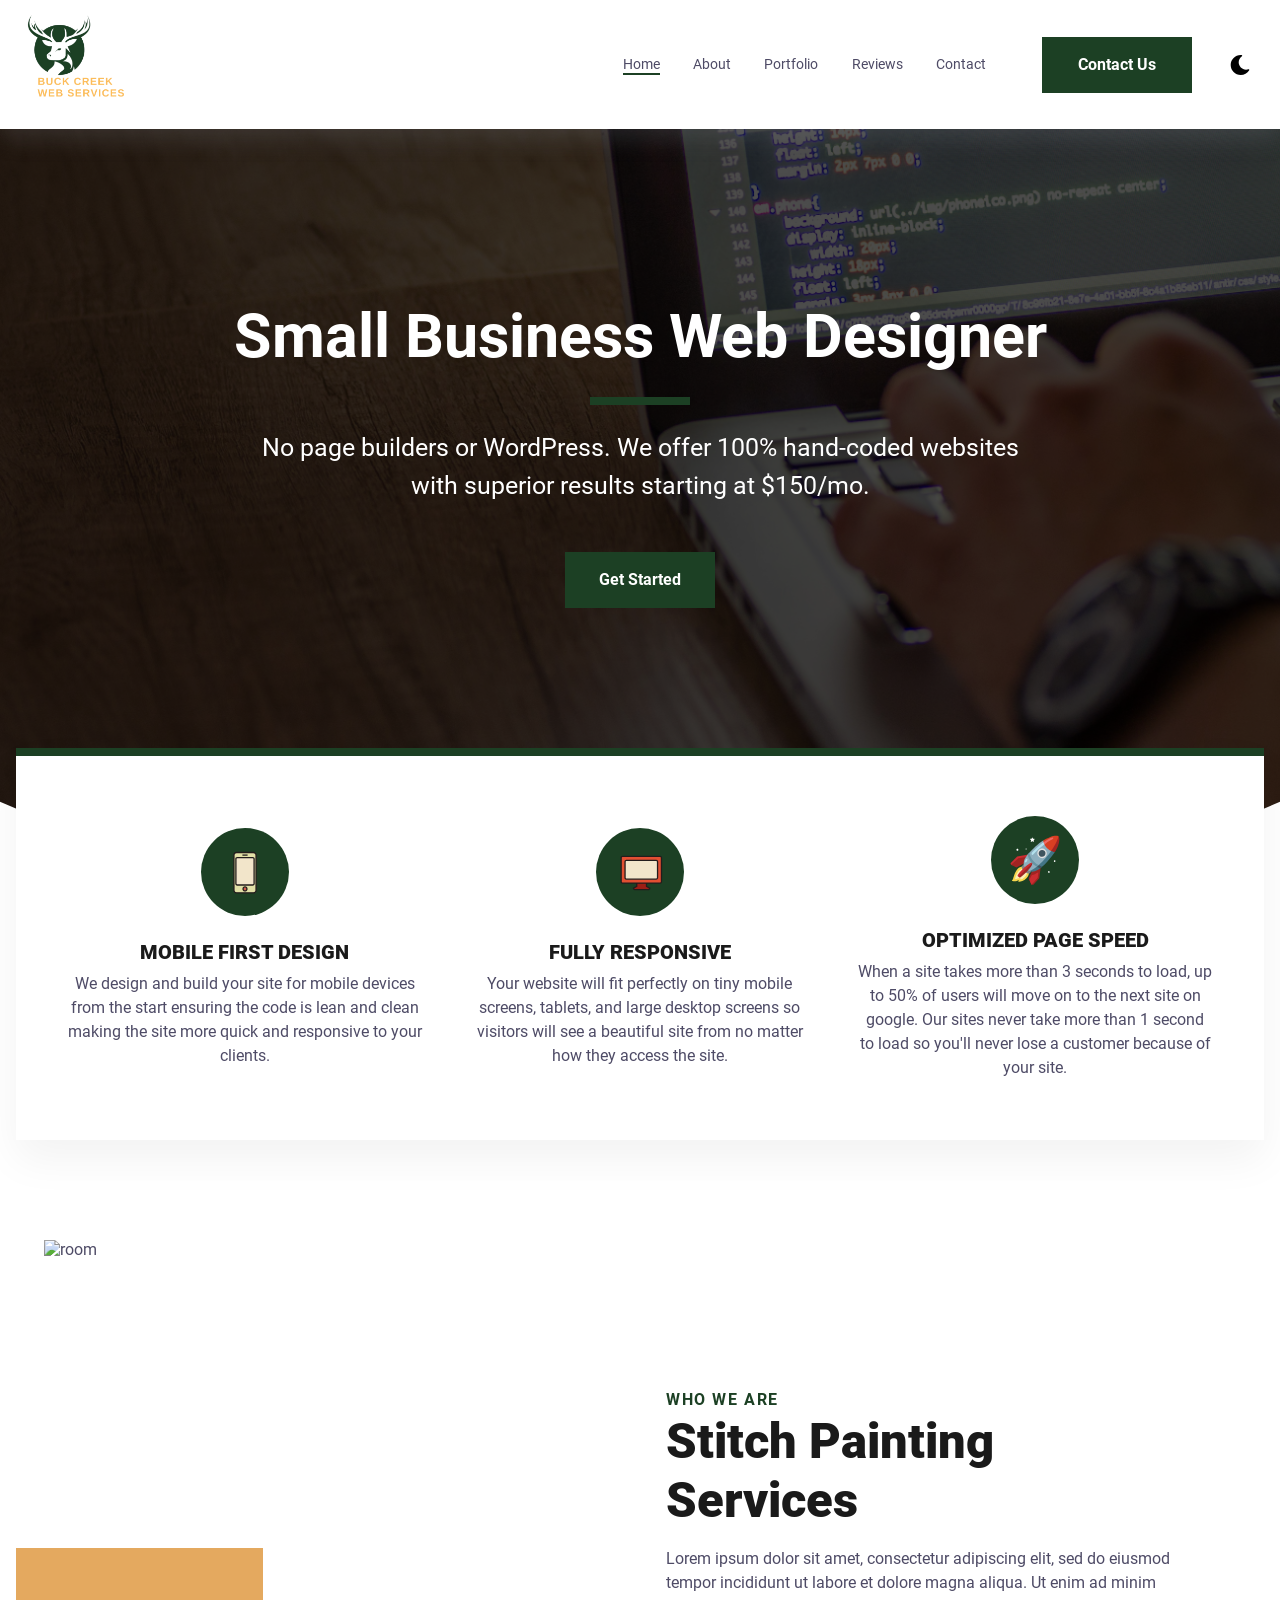
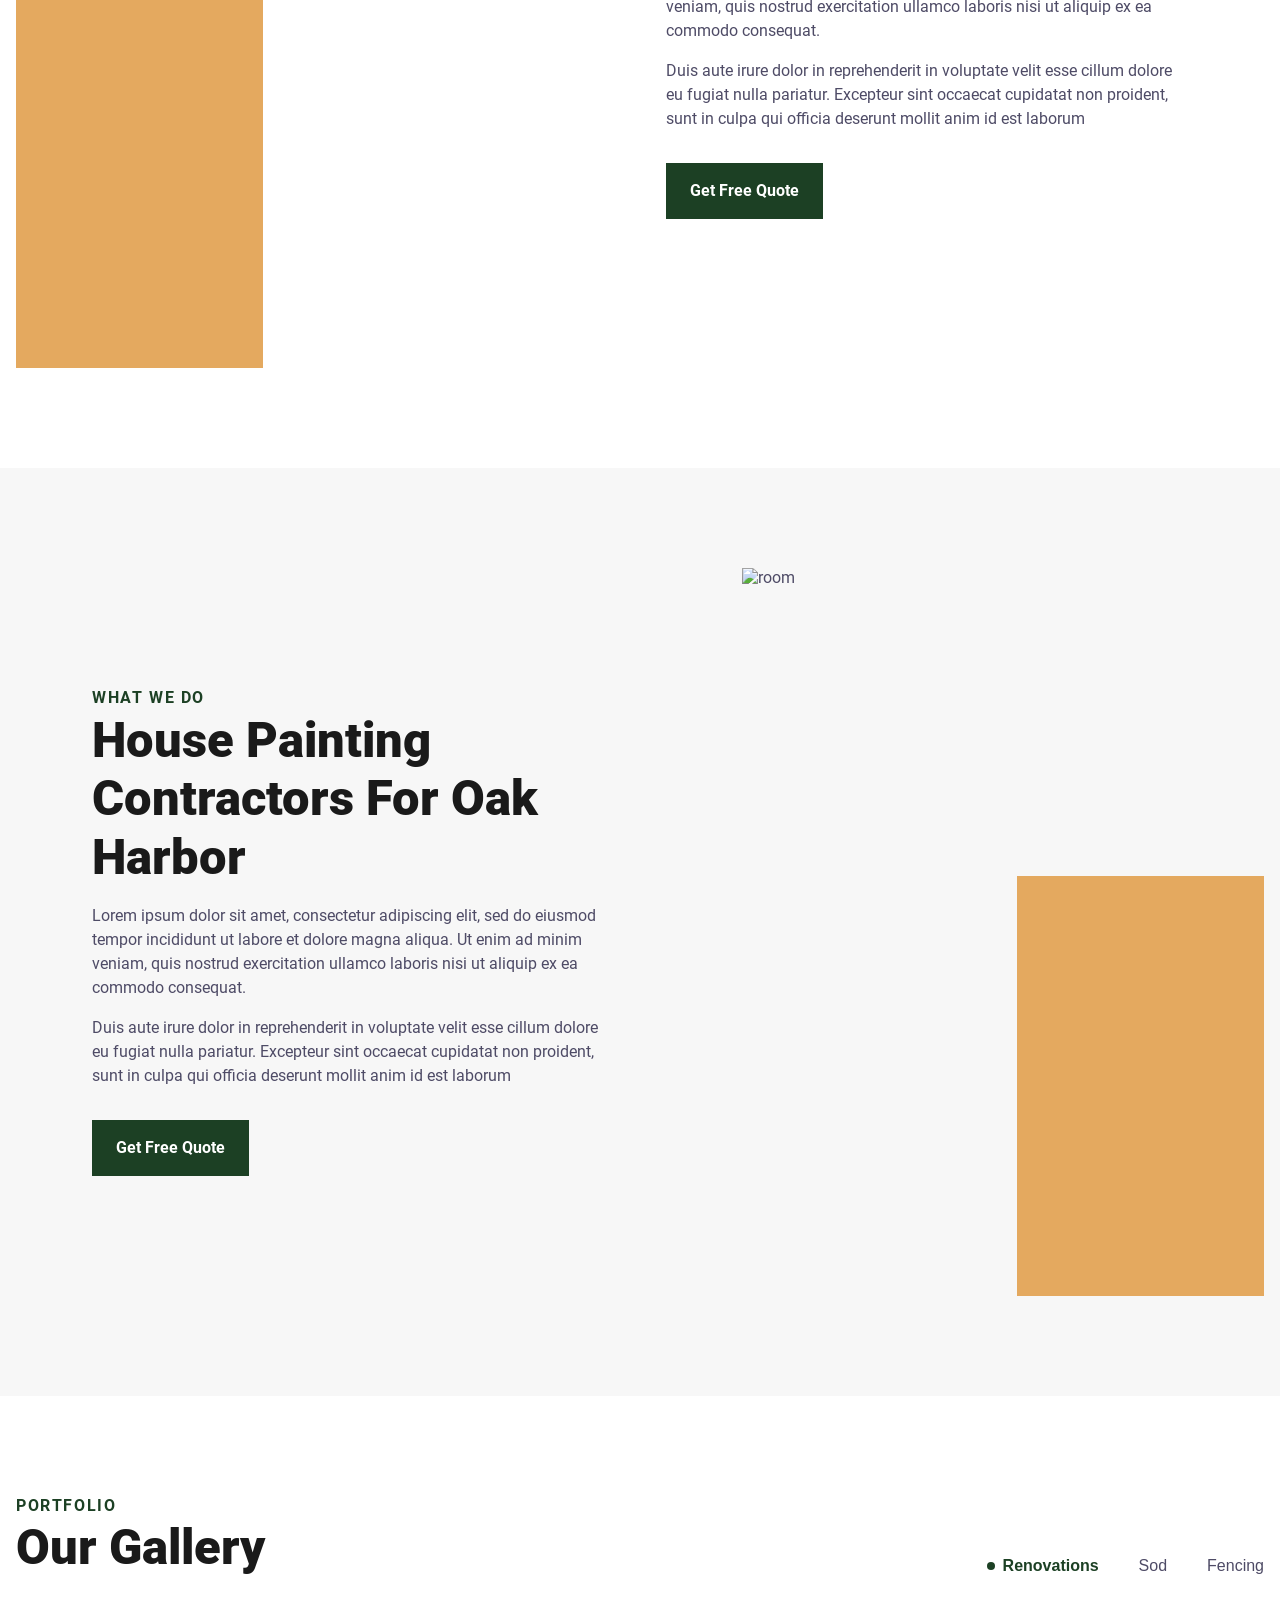
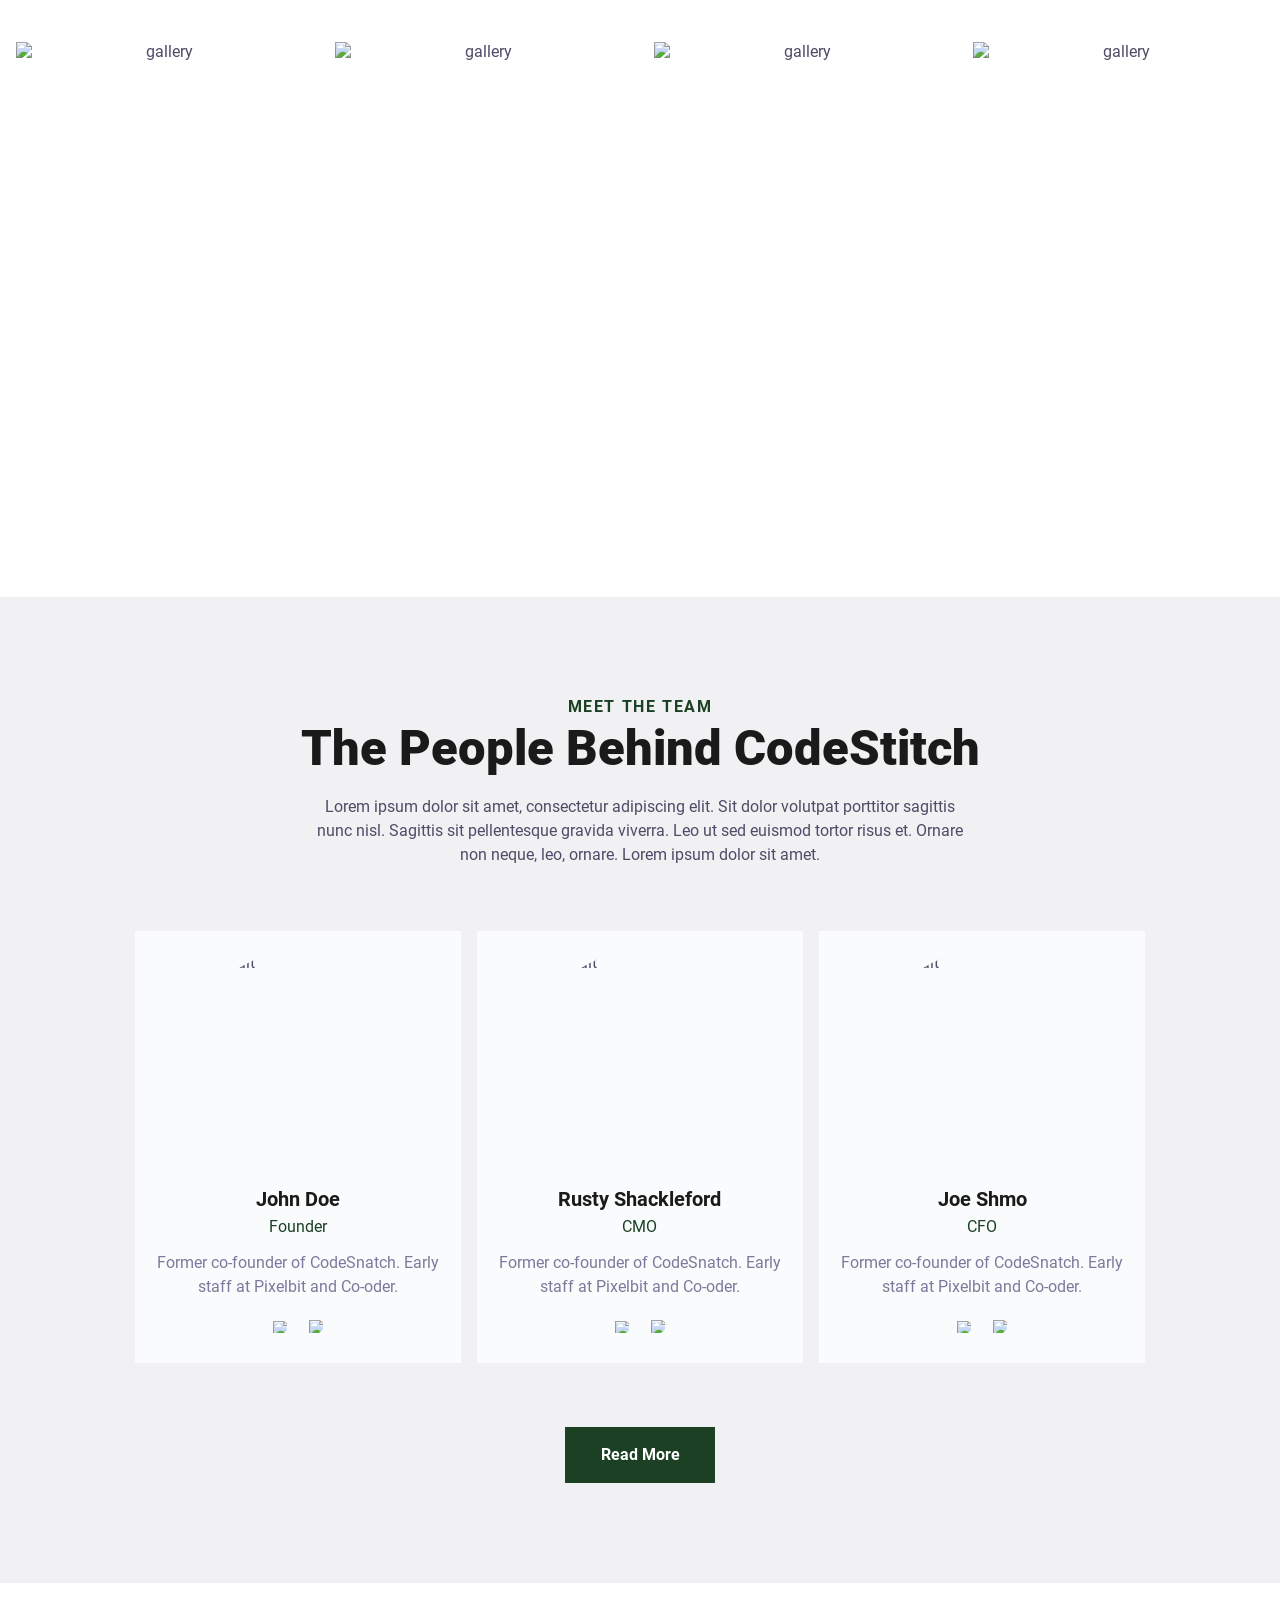
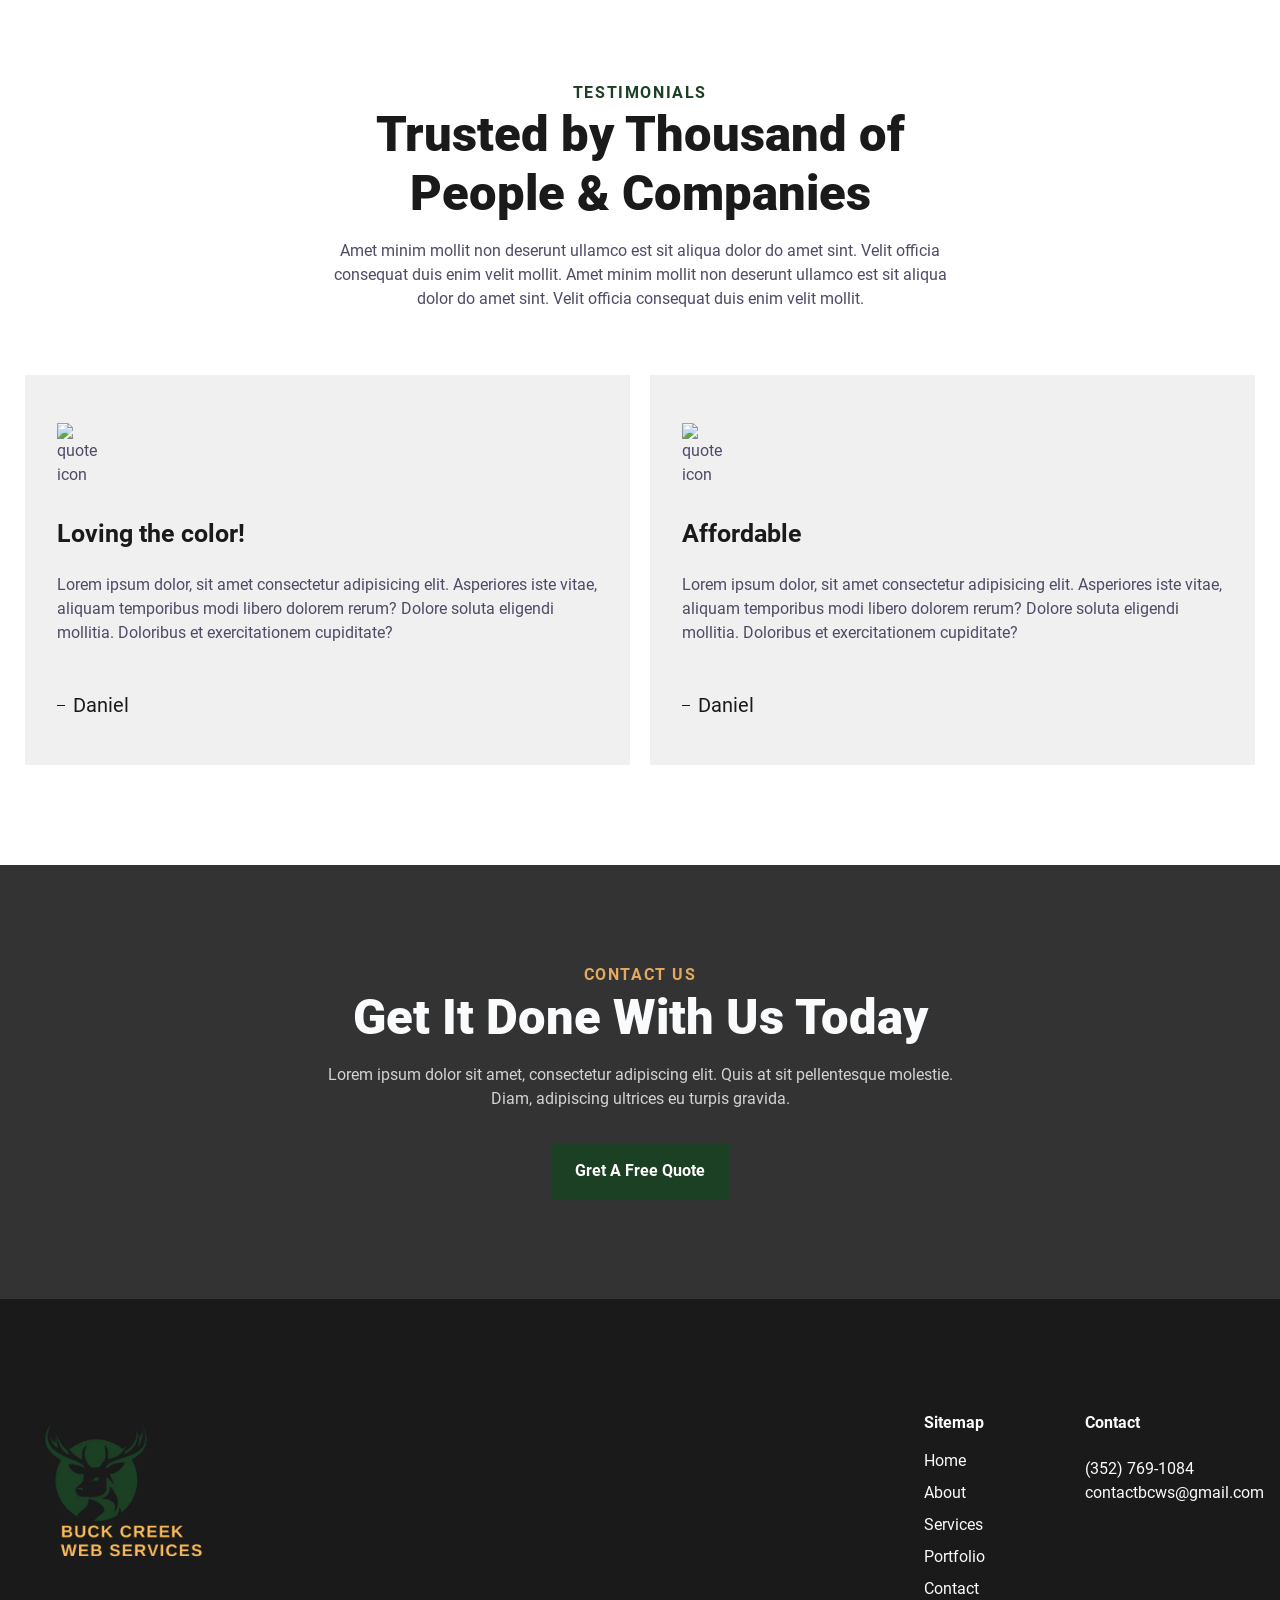
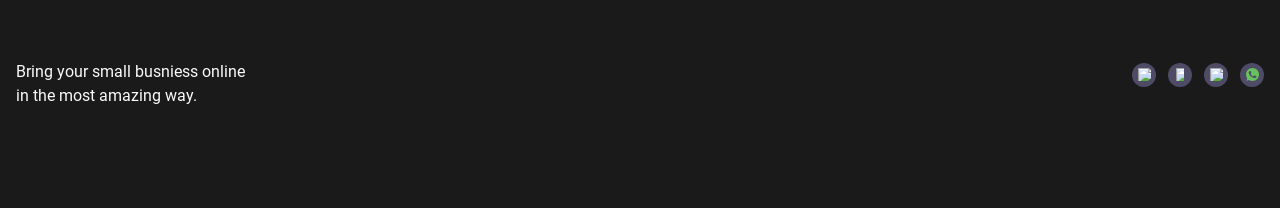
==== index.html @ 59d67529 "Initial commit" ====
<!DOCTYPE html>
<html lang="en">
<head>
    <meta charset="UTF-8">
    <meta http-equiv="X-UA-Compatible" content="IE=edge">
    <meta name="viewport" content="width=device-width, initial-scale=1.0">

    <!--Swap our for actual link-->
    <link rel="canonical" href="https://www.website.com/">

    <meta name="description" content="Meta description for the page">
    <meta name="keywords" content="">

    <!--Social Media Display-->
    <meta property="og:title" content="Title that shows up on google searches"/>
    <meta property="og:description" content="Meta description for the page"/>
    <meta property="og:type" content="website" />
    <meta property="og:url" content="Official link for that page (https://www.site.com)"/>
    <meta property="og:image" content="/assets/images/social.jpg"/>
    <meta property="og:image:secure_url" content="/assets/images/social.jpg"/>

    <!--Favicons-->
    <link rel="apple-touch-icon" sizes="180x180" href="/assets/favicons/apple-touch-icon.png">
    <link rel="icon" type="image/png" sizes="32x32" href="/assets/favicons/favicon-32x32.png?v1">
    <link rel="icon" type="image/png" sizes="16x16" href="/assets/favicons/favicon-16x16.png">
    <link rel="icon" href="/assets/favicons/bc-logo-round.ico" type="image/x-icon">
    <link rel="manifest" href="/assets/favicons/site.webmanifest">
    <meta name="msapplication-TileColor" content="#da532c">
    <meta name="theme-color" content="#ffffff">

    <!-- Preload -->
    <link rel="preload" as="image" href="assets/images/logo-light.png">
    <link rel="preload" as="font" type="font/woff2" href="/assets/fonts/roboto-v29-latin-regular.woff2" crossorigin>
    <link rel="preload" as="font" type="font/woff2" href="/assets/fonts/roboto-v29-latin-700.woff2" crossorigin>

    <link rel="stylesheet" href="/css/core-styles.css">
    <link rel="stylesheet" href="/css/index.css">
    <link rel="stylesheet" href="/css/dark.css">

    <title>Turnkey Website Design and Management | Buck Creek Web Services | Dade City, Florida</title>
</head>
<body>
    <!--Screen reader skip main nav-->
    <a class="skip" aria-label="skip to main content" href="#main">Click To Skip To Main Content</a>

    <!-- ============================================ -->
    <!--                 Navigation                   -->
    <!-- ============================================ -->

    <header id="cs-navigation">
        <div class="cs-container">
            <!--Nav Logo-->
            <a href="/index.html" class="cs-logo" aria-label="back to home">
                <img src="/assets/images/bc-logo.png" alt="logo" width="210" height="29" aria-hidden="true" decoding="async">
            </a>
            <!--Navigation List-->
            <nav class="cs-nav" role="navigation">
                <!--Mobile Nav Toggle-->
                <button class="cs-toggle" aria-label="mobile menu toggle">
                    <div class="cs-box" aria-hidden="true">
                        <span class="cs-line cs-line1" aria-hidden="true"></span>
                        <span class="cs-line cs-line2" aria-hidden="true"></span>
                        <span class="cs-line cs-line3" aria-hidden="true"></span>
                    </div>
                </button>
                <!-- We need a wrapper div so we can set a fixed height on the cs-ul in case the nav list gets too long from too many dropdowns being opened and needs to have an overflow scroll. This wrapper acts as the background so it can go the full height of the screen and not cut off any overflowing nav items while the cs-ul stops short of the bottom of the screen, which keeps all nav items in view no matter how mnay there are-->
                <div class="cs-ul-wrapper">
                    <ul id="cs-expanded" class="cs-ul" aria-expanded="false">
                        <li class="cs-li">
                            <a href="/index.html" class="cs-li-link cs-active">
                                Home
                            </a>
                        </li>
                        <li class="cs-li">
                            <a href="/about.html" class="cs-li-link">
                                About
                            </a>
                        </li>
                        <li class="cs-li">
                            <a href="/portfolio.html" class="cs-li-link">
                                Portfolio
                            </a>
                        </li>
                        <li class="cs-li">
                            <a href="/reviews.html" class="cs-li-link">
                                Reviews
                            </a>
                        </li>
                        <li class="cs-li">
                            <a href="/contact.html" class="cs-li-link">
                                Contact
                            </a>
                        </li>
                    </ul>
                </div>
            </nav>
            <a href="/contact.html" class="cs-button-solid cs-nav-button">Contact Us</a>
            <!--Dark Mode toggle, uncomment button code if you want to enable a dark mode toggle-->
            <button id="dark-mode-toggle" aria-label="dark mode toggle">
                <svg class="cs-moon" xmlns="http://www.w3.org/2000/svg" viewBox="0 0 480 480" style="enable-background:new 0 0 480 480" xml:space="preserve"><path d="M459.782 347.328c-4.288-5.28-11.488-7.232-17.824-4.96-17.76 6.368-37.024 9.632-57.312 9.632-97.056 0-176-78.976-176-176 0-58.4 28.832-112.768 77.12-145.472 5.472-3.712 8.096-10.4 6.624-16.832S285.638 2.4 279.078 1.44C271.59.352 264.134 0 256.646 0c-132.352 0-240 107.648-240 240s107.648 240 240 240c84 0 160.416-42.688 204.352-114.176 3.552-5.792 3.04-13.184-1.216-18.496z"/></svg>
                <img class="cs-sun" aria-hidden="true" src="https://csimg.nyc3.cdn.digitaloceanspaces.com/Icons%2Fsun.svg" decoding="async" alt="moon" width="15" height="15">
            </button>
        </div>
    </header>

    <main id="main">
        <!-- ============================================ -->
        <!--                    Hero                      -->
        <!-- ============================================ -->

        <section id="hero-81">
            <div class="cs-container">
                <h1 class="cs-title">Small Business Web Designer</h1>
                <p class="cs-text">
                    No page builders or WordPress. We offer 100% hand-coded websites with superior results starting at $150/mo. 
                </p>
                <a href="" class="cs-button-solid">Get Started</a>
            </div>

            <!-- Background Image -->
            <picture class="cs-background">
                <source media="(max-width: 600px)" srcset="/assets/images/code-m.jpg">
                <source media="(min-width: 601px)" srcset="/assets/images/code.jpg">
                <img loading="lazy" decoding="async" src="/assets/images/code.jpg" alt="coding" width="2250" height="1500" aria-hidden="true">
            </picture>
        </section>

        <!-- ============================================ -->
        <!--                   Services                   -->
        <!-- ============================================ -->

        <section id="h-services-81">
            <ul class="cs-card-group">
                <li class="cs-item">
                    <picture class="cs-icon">
                        <img loading="lazy" decoding="async" src="/assets/images/phone.svg" alt="phone" width="52" height="52" aria-hidden="true">
                    </picture>
                    <h2 class="cs-title">Mobile First Design</h2>
                    <p class="cs-text">
                        We design and build your site for mobile devices from the start ensuring the code is lean and clean making the site more quick and responsive to your clients.
                    </p>
                </li>
                <li class="cs-item">
                    <picture class="cs-icon">
                        <img loading="lazy" decoding="async" src="/assets/images/computer.svg" alt="computer" width="52" height="52" aria-hidden="true">
                    </picture>
                    <h2 class="cs-title">Fully Responsive</h2>
                    <p class="cs-text">
                        Your website will fit perfectly on tiny mobile screens, tablets, and large desktop screens so visitors will see a beautiful site from no matter how they access the site.
                    </p>
                </li>
                <li class="cs-item">
                    <picture class="cs-icon">
                        <img loading="lazy" decoding="async" src="/assets/images/rocket.svg" alt="rocket" width="52" height="52" aria-hidden="true">
                    </picture>
                    <h2 class="cs-title">Optimized Page Speed</h2>
                    <p class="cs-text">
                        When a site takes more than 3 seconds to load, up to 50% of users will move on to the next site on google. Our sites never take more than 1 second to load so you'll never lose a customer because of your site. 
                    </p>
                </li>
            </ul>
        </section>                     
                                
        <!-- ============================================ -->
        <!--                   About Us                   -->
        <!-- ============================================ -->

        <section id="RPsbs-580">
            <div class="cs-container">
                <picture class="cs-picture">
                    <!--Mobile Image-->
                    <source media="(max-width: 600px)" srcset="https://csimg.nyc3.cdn.digitaloceanspaces.com/SideBySide/room.jpg">
                    <!--Tablet and above Image-->
                    <source media="(min-width: 601px)" srcset="https://csimg.nyc3.cdn.digitaloceanspaces.com/SideBySide/room.jpg">
                    <img loading="lazy" decoding="async" src="https://csimg.nyc3.cdn.digitaloceanspaces.com/SideBySide/room.jpg" alt="room" width="494" height="700">
                </picture>
                <div class="cs-content">
                    <span class="cs-topper">Who We ARe</span>
                    <h2 class="cs-title">Stitch Painting Services</h2>
                    <p class="cs-text">
                        Lorem ipsum dolor sit amet, consectetur adipiscing elit, sed do eiusmod tempor incididunt ut labore et dolore magna aliqua. Ut enim ad minim veniam, quis nostrud exercitation ullamco laboris nisi ut aliquip ex ea commodo consequat. 
                    </p>
                    <p class="cs-text">
                        Duis aute irure dolor in reprehenderit in voluptate velit esse cillum dolore eu fugiat nulla pariatur. Excepteur sint occaecat cupidatat non proident, sunt in culpa qui officia deserunt mollit anim id est laborum
                    </p>
                    <a href="" class="cs-button-solid">Get Free Quote</a>
                </div>
            </div>
        </section>
                                        
        <!-- ============================================ -->
        <!--             Service Highlight                -->
        <!-- ============================================ -->

        <section id="RPsbsr-580">
            <div class="cs-container">
                <picture class="cs-picture">
                    <!--Mobile Image-->
                    <source media="(max-width: 600px)" srcset="https://csimg.nyc3.cdn.digitaloceanspaces.com/SideBySide/room.jpg">
                    <!--Tablet and above Image-->
                    <source media="(min-width: 601px)" srcset="https://csimg.nyc3.cdn.digitaloceanspaces.com/SideBySide/room.jpg">
                    <img loading="lazy" decoding="async" src="https://csimg.nyc3.cdn.digitaloceanspaces.com/SideBySide/room.jpg" alt="room" width="494" height="700">
                </picture>
                <div class="cs-content">
                    <span class="cs-topper">What We Do</span>
                    <h2 class="cs-title">House Painting Contractors For Oak Harbor</h2>
                    <p class="cs-text">
                        Lorem ipsum dolor sit amet, consectetur adipiscing elit, sed do eiusmod tempor incididunt ut labore et dolore magna aliqua. Ut enim ad minim veniam, quis nostrud exercitation ullamco laboris nisi ut aliquip ex ea commodo consequat. 
                    </p>
                    <p class="cs-text">
                        Duis aute irure dolor in reprehenderit in voluptate velit esse cillum dolore eu fugiat nulla pariatur. Excepteur sint occaecat cupidatat non proident, sunt in culpa qui officia deserunt mollit anim id est laborum
                    </p>
                    <a href="" class="cs-button-solid">Get Free Quote</a>
                </div>
            </div>
        </section>

        <!-- ============================================ -->
        <!--                   Gallery                    -->
        <!-- ============================================ -->

        <section id="gallery-453">
            <div class="cs-container">
                <div class="cs-content">
                    <div class="cs-flex">
                        <span class="cs-topper">Portfolio</span>
                        <h2 class="cs-title">Our Gallery</h2>
                    </div>
                    <div class="cs-button-group">
                        <!--When adding extra galleries, copy and paste the button and make data-filter equal to four, then five, etc. Do the same for the corresponding gallery and it's data attribute-->
                        <button class="cs-button" data-filter="one">
                            Renovations
                        </button>
                        <button class="cs-button" data-filter="two">
                            Sod
                        </button>
                        <button class="cs-button" data-filter="three">
                            Fencing
                        </button>
                    </div>
                </div>
                <!--Gallery 1-->
                <div class="cs-gallery" data-category="one">
                    <!--Picture 1-->
                    <picture class="cs-image">
                        <source media="(max-width: 600px)" srcset="https://csimg.nyc3.digitaloceanspaces.com/SideBySide/leaves2.jpg">
                        <source media="(min-width: 601px)" srcset="https://csimg.nyc3.digitaloceanspaces.com/SideBySide/leaves2.jpg">
                        <img loading="lazy" decoding="async" src="https://csimg.nyc3.digitaloceanspaces.com/SideBySide/leaves2.jpg" alt="gallery" width="305" height="400">
                    </picture>
                    <!--Picture 2-->
                    <picture class="cs-image">
                        <source media="(max-width: 600px)" srcset="https://csimg.nyc3.digitaloceanspaces.com/SideBySide/leaves2.jpg">
                        <source media="(min-width: 601px)" srcset="https://csimg.nyc3.digitaloceanspaces.com/SideBySide/leaves2.jpg">
                        <img loading="lazy" decoding="async" src="https://csimg.nyc3.digitaloceanspaces.com/SideBySide/leaves2.jpg" alt="gallery" width="305" height="400">
                    </picture>
                    <!--Picture 3-->
                    <picture class="cs-image">
                        <source media="(max-width: 600px)" srcset="https://csimg.nyc3.digitaloceanspaces.com/SideBySide/leaves2.jpg">
                        <source media="(min-width: 601px)" srcset="https://csimg.nyc3.digitaloceanspaces.com/SideBySide/leaves2.jpg">
                        <img loading="lazy" decoding="async" src="https://csimg.nyc3.digitaloceanspaces.com/SideBySide/leaves2.jpg" alt="gallery" width="305" height="400">
                    </picture>
                    <!--Picture 4-->
                    <picture class="cs-image">
                        <source media="(max-width: 600px)" srcset="https://csimg.nyc3.digitaloceanspaces.com/SideBySide/leaves2.jpg">
                        <source media="(min-width: 601px)" srcset="https://csimg.nyc3.digitaloceanspaces.com/SideBySide/leaves2.jpg">
                        <img loading="lazy" decoding="async" src="https://csimg.nyc3.digitaloceanspaces.com/SideBySide/leaves2.jpg" alt="gallery" width="305" height="400">
                    </picture>
                </div>
                <!--Gallery 2-->
                <div class="cs-gallery cs-hidden" data-category="two">
                    <!--Picture 1-->
                    <picture class="cs-image">
                        <source media="(max-width: 600px)" srcset="https://csimg.nyc3.digitaloceanspaces.com/SideBySide/leaves3.jpg">
                        <source media="(min-width: 601px)" srcset="https://csimg.nyc3.digitaloceanspaces.com/SideBySide/leaves3.jpg">
                        <img loading="lazy" decoding="async" src="https://csimg.nyc3.digitaloceanspaces.com/SideBySide/leaves3.jpg" alt="gallery" width="305" height="400">
                    </picture>
                    <!--Picture 2-->
                    <picture class="cs-image">
                        <source media="(max-width: 600px)" srcset="https://csimg.nyc3.digitaloceanspaces.com/SideBySide/leaves3.jpg">
                        <source media="(min-width: 601px)" srcset="https://csimg.nyc3.digitaloceanspaces.com/SideBySide/leaves3.jpg">
                        <img loading="lazy" decoding="async" src="https://csimg.nyc3.digitaloceanspaces.com/SideBySide/leaves3.jpg" alt="gallery" width="305" height="400">
                    </picture>
                    <!--Picture 3-->
                    <picture class="cs-image">
                        <source media="(max-width: 600px)" srcset="https://csimg.nyc3.digitaloceanspaces.com/SideBySide/leaves3.jpg">
                        <source media="(min-width: 601px)" srcset="https://csimg.nyc3.digitaloceanspaces.com/SideBySide/leaves3.jpg">
                        <img loading="lazy" decoding="async" src="https://csimg.nyc3.digitaloceanspaces.com/SideBySide/leaves3.jpg" alt="gallery" width="305" height="400">
                    </picture>
                    <!--Picture 4-->
                    <picture class="cs-image">
                        <source media="(max-width: 600px)" srcset="https://csimg.nyc3.digitaloceanspaces.com/SideBySide/leaves3.jpg">
                        <source media="(min-width: 601px)" srcset="https://csimg.nyc3.digitaloceanspaces.com/SideBySide/leaves3.jpg">
                        <img loading="lazy" decoding="async" src="https://csimg.nyc3.digitaloceanspaces.com/SideBySide/leaves3.jpg" alt="gallery" width="305" height="400">
                    </picture>
                </div>
                <!--Gallery 3-->
                <div class="cs-gallery cs-hidden" data-category="three">
                    <!--Picture 1-->
                    <picture class="cs-image">
                        <source media="(max-width: 600px)" srcset="https://csimg.nyc3.digitaloceanspaces.com/SideBySide/leaves2.jpg">
                        <source media="(min-width: 601px)" srcset="https://csimg.nyc3.digitaloceanspaces.com/SideBySide/leaves2.jpg">
                        <img loading="lazy" decoding="async" src="https://csimg.nyc3.digitaloceanspaces.com/SideBySide/leaves2.jpg" alt="gallery" width="305" height="400">
                    </picture>
                    <!--Picture 2-->
                    <picture class="cs-image">
                        <source media="(max-width: 600px)" srcset="https://csimg.nyc3.digitaloceanspaces.com/SideBySide/leaves2.jpg">
                        <source media="(min-width: 601px)" srcset="https://csimg.nyc3.digitaloceanspaces.com/SideBySide/leaves2.jpg">
                        <img loading="lazy" decoding="async" src="https://csimg.nyc3.digitaloceanspaces.com/SideBySide/leaves2.jpg" alt="gallery" width="305" height="400">
                    </picture>
                    <!--Picture 3-->
                    <picture class="cs-image">
                        <source media="(max-width: 600px)" srcset="https://csimg.nyc3.digitaloceanspaces.com/SideBySide/leaves2.jpg">
                        <source media="(min-width: 601px)" srcset="https://csimg.nyc3.digitaloceanspaces.com/SideBySide/leaves2.jpg">
                        <img loading="lazy" decoding="async" src="https://csimg.nyc3.digitaloceanspaces.com/SideBySide/leaves2.jpg" alt="gallery" width="305" height="400">
                    </picture>
                    <!--Picture 4-->
                    <picture class="cs-image">
                        <source media="(max-width: 600px)" srcset="https://csimg.nyc3.digitaloceanspaces.com/SideBySide/leaves2.jpg">
                        <source media="(min-width: 601px)" srcset="https://csimg.nyc3.digitaloceanspaces.com/SideBySide/leaves2.jpg">
                        <img loading="lazy" decoding="async" src="https://csimg.nyc3.digitaloceanspaces.com/SideBySide/leaves2.jpg" alt="gallery" width="305" height="400">
                    </picture>
                </div>
            </div>
        </section>
                 
        <!-- ============================================ -->
        <!--                 Meet The Team                -->
        <!-- ============================================ -->

        <section id="meet-team-221">
            <div class="cs-container">
                <div class="cs-content">
                    <span class="cs-topper">Meet The Team</span>
                    <h2 class="cs-title">The People Behind CodeStitch</h2>
                    <p class="cs-text">
                        Lorem ipsum dolor sit amet, consectetur adipiscing elit. Sit dolor volutpat porttitor sagittis nunc nisl. Sagittis sit pellentesque gravida viverra. Leo ut sed euismod tortor risus et. Ornare non neque, leo, ornare. Lorem ipsum dolor sit amet.
                    </p>
                </div>
                <ul class="cs-card-group">
                    <li class="cs-item">
                        <picture class="cs-picture">
                            <img aria-hidden="true" loading="lazy" decoding="async" src="https://csimg.nyc3.digitaloceanspaces.com/Meet-Team/member1.jpg" alt="portrait" width="275" height="132">
                        </picture>
                        <span class="cs-name">John Doe</span>
                        <span class="cs-job-title">Founder</span>
                        <p class="cs-item-text">
                            Former co-founder of CodeSnatch. Early staff at Pixelbit and Co-oder.
                        </p>
                        <!-- Social Flexbox -->
                        <div class="cs-social">
                            <a href="" class="cs-link" aria-label="Twitter" target="_blank" rel="noopener">
                                <img class="cs-icon" aria-hidden="true" loading="lazy" decoding="async" src="https://csimg.nyc3.digitaloceanspaces.com/Meet-Team/twitter-grey.svg" alt="twitter" width="15" height="13">
                            </a>
                            <a href="" class="cs-link" aria-label="Linked in" target="_blank" rel="noopener">
                                <img class="cs-icon" aria-hidden="true" loading="lazy" decoding="async" src="https://csimg.nyc3.digitaloceanspaces.com/Meet-Team/linkedin-grey.svg" alt="linkedin" width="17" height="16">
                            </a>
                        </div>
                    </li>
                    <li class="cs-item">
                        <picture class="cs-picture">
                            <img aria-hidden="true" loading="lazy" decoding="async" src="https://csimg.nyc3.digitaloceanspaces.com/Meet-Team/member1.jpg" alt="portrait" width="275" height="132">
                        </picture>
                        <span class="cs-name">Rusty Shackleford</span>
                        <span class="cs-job-title">CMO</span>
                        <p class="cs-item-text">
                            Former co-founder of CodeSnatch. Early staff at Pixelbit and Co-oder.
                        </p>
                        <!-- Social Flexbox -->
                        <div class="cs-social">
                            <a href="" class="cs-link" aria-label="Twitter" target="_blank" rel="noopener">
                                <img class="cs-icon" aria-hidden="true" loading="lazy" decoding="async" src="https://csimg.nyc3.digitaloceanspaces.com/Meet-Team/twitter-grey.svg" alt="twitter" width="15" height="13">
                            </a>
                            <a href="" class="cs-link" aria-label="Linked in" target="_blank" rel="noopener">
                                <img class="cs-icon" aria-hidden="true" loading="lazy" decoding="async" src="https://csimg.nyc3.digitaloceanspaces.com/Meet-Team/linkedin-grey.svg" alt="linkedin" width="17" height="16">
                            </a>
                        </div>
                    </li>
                    <li class="cs-item">
                        <picture class="cs-picture">
                            <img aria-hidden="true" loading="lazy" decoding="async" src="https://csimg.nyc3.digitaloceanspaces.com/Meet-Team/member1.jpg" alt="portrait" width="275" height="132">
                        </picture>
                        <span class="cs-name">Joe Shmo</span>
                        <span class="cs-job-title">CFO</span>
                        <p class="cs-item-text">
                            Former co-founder of CodeSnatch. Early staff at Pixelbit and Co-oder.
                        </p>
                        <!-- Social Flexbox -->
                        <div class="cs-social">
                            <a href="" class="cs-link" aria-label="Twitter" target="_blank" rel="noopener">
                                <img class="cs-icon" aria-hidden="true" loading="lazy" decoding="async" src="https://csimg.nyc3.digitaloceanspaces.com/Meet-Team/twitter-grey.svg" alt="twitter" width="15" height="13">
                            </a>
                            <a href="" class="cs-link" aria-label="Linked in" target="_blank" rel="noopener">
                                <img class="cs-icon" aria-hidden="true" loading="lazy" decoding="async" src="https://csimg.nyc3.digitaloceanspaces.com/Meet-Team/linkedin-grey.svg" alt="linkedin" width="17" height="16">
                            </a>
                        </div>
                    </li>
                </ul>
                <a href="" class="cs-button-solid">Read More</a>
            </div>
        </section>
                                
        <!-- ============================================ -->
        <!--                   Reviews                    -->
        <!-- ============================================ -->

        <section id="reviews-727">
            <div class="cs-container">
                <div class="cs-content">
                    <span class="cs-topper">Testimonials</span>
                    <h2 class="cs-title">Trusted by Thousand of People & Companies</h2>
                    <p class="cs-text">
                        Amet minim mollit non deserunt ullamco est sit aliqua dolor do amet sint. Velit officia consequat duis enim velit mollit. Amet minim mollit non deserunt ullamco est sit aliqua dolor do amet sint. Velit officia consequat duis enim velit mollit.
                    </p>
                </div>
                <ul class="cs-card-group">
                    <li class="cs-item">
                        <img class="cs-icon" src="https://csimg.nyc3.cdn.digitaloceanspaces.com/Reviews/yellow-quote.svg" alt="quote icon" aria-hidden="true" width="40" height="38" loading="lazy" decoding="async">
                        <h3 class="cs-h3">Loving the color!</h3>
                        <p class="cs-item-text">
                            Lorem ipsum dolor, sit amet consectetur adipisicing elit. Asperiores iste vitae, aliquam temporibus modi libero dolorem rerum? Dolore soluta eligendi mollitia. Doloribus et exercitationem cupiditate?
                        </p>
                        <span class="cs-name">Daniel</span>
                    </li>
                    <li class="cs-item">
                        <img class="cs-icon" src="https://csimg.nyc3.cdn.digitaloceanspaces.com/Reviews/yellow-quote.svg" alt="quote icon" aria-hidden="true" width="40" height="38" loading="lazy" decoding="async">
                        <h3 class="cs-h3">Affordable</h3>
                        <p class="cs-item-text">
                            Lorem ipsum dolor, sit amet consectetur adipisicing elit. Asperiores iste vitae, aliquam temporibus modi libero dolorem rerum? Dolore soluta eligendi mollitia. Doloribus et exercitationem cupiditate?
                        </p>
                        <span class="cs-name">Daniel</span>
                    </li>
                </ul>
            </div>
        </section>
                                

        <!-- ============================================ -->
        <!--                     CTA                      -->
        <!-- ============================================ -->

        <section id="cta-51">
            <div class="cs-container">
                <div class="cs-content">
                    <span class="cs-topper">Contact Us</span>
                    <h2 class="cs-title">Get It Done With Us Today</h2>
                    <p class="cs-text">
                        Lorem ipsum dolor sit amet, consectetur adipiscing elit. Quis at sit pellentesque molestie.  Diam, adipiscing ultrices eu turpis gravida.
                    </p>
                    <a href="" class="cs-button-solid">Gret A Free Quote</a>
                </div>
            </div>
            <!-- Background Image-->
            <picture class="cs-picture">
                <source media="(max-width: 600px)" srcset="https://csimg.nyc3.digitaloceanspaces.com/CTA/cabinets-m.jpg">
                <source media="(min-width: 601px)" srcset="https://csimg.nyc3.digitaloceanspaces.com/CTA/cabinets.jpg">
                <img loading="lazy" decoding="async" src="https://csimg.nyc3.digitaloceanspaces.com/CTA/cabinets.jpg" alt="cabinets" width="1920" height="1280" aria-hidden="true">
            </picture>
        </section>                                          
    </main>

    <!-- ============================================ -->
    <!--                   Footer                     -->
    <!-- ============================================ -->

    <footer id="cs-footer-269">
        <div class="cs-container">
            <!-- Logo Group -->
            <div class="cs-logo-group">
                <a aria-label="go back to home" class="cs-logo" href="">
                    <img class="cs-logo-img" aria-hidden="true" loading="lazy" decoding="async" src="/assets/images/bc-logo.png" alt="logo" width="240" height="32">
                </a>
                <p class="cs-text">
                    Bring your small busniess online in the most amazing way.
                </p>
            </div>
            <!-- Links -->
            <ul class="cs-nav">
                <li class="cs-nav-li">
                    <span class="cs-header">Sitemap</span>
                </li>
                <li class="cs-nav-li">
                    <a class="cs-nav-link" href="">Home</a>
                </li>
                <li class="cs-nav-li">
                    <a class="cs-nav-link" href="">About</a>
                </li>
                <li class="cs-nav-li">
                    <a class="cs-nav-link" href="">Services</a>
                </li>
                <li class="cs-nav-li">
                    <a class="cs-nav-link" href="">Portfolio</a>
                </li>
                <li class="cs-nav-li">
                    <a class="cs-nav-link" href="">Contact</a>
                </li>
            </ul>
            <!-- Contact Info -->
            <ul class="cs-contact">
                <li class="cs-nav-li">
                    <span class="cs-header">Contact</span>
                </li>
                <li class="cs-contact-li">
                    <a class="cs-contact-link" href="tel: 352-769-1084">(352) 769-1084</a>
                </li>
                <li class="cs-contact-li">
                    <a class="cs-contact-link" href="mailto:contactbcws@gmail.com">contactbcws@gmail.com</a>
                </li>
                <!-- Social Media -->
                <li class="cs-contact-li cs-social-group">
                    <div class="cs-social">
                        <a class="cs-social-link" aria-label="visit google profile" href="">
                            <img class="cs-social-img" aria-hidden="true" loading="lazy" decoding="async" src="https://csimg.nyc3.digitaloceanspaces.com/Social/google.svg" alt="google" width="11" height="11">
                        </a>
                        <a class="cs-social-link" aria-label="visit facebook profile" href="">
                            <img class="cs-social-img" aria-hidden="true" loading="lazy" decoding="async" src="https://csimg.nyc3.digitaloceanspaces.com/Social/Facebook.svg" alt="facebook" width="6" height="11">
                        </a>
                        <a class="cs-social-link" aria-label="visit instagram profile" href="">
                            <img class="cs-social-img" aria-hidden="true" loading="lazy" decoding="async" src="https://csimg.nyc3.digitaloceanspaces.com/Social/instagram.svg" alt="instagram" width="11" height="11">
                        <a class="cs-social-link" aria-label="chat on whatsapp" href="https://wa.me/33783895136">
                            <img class="cs-social-img" aria-hidden="true" loading="lazy" decoding="async" src="/assets/images/whatsapp.svg" alt="whatsapp" width="11" height="11">
                        </a>
                    </div>
                </li>
            </ul>
        </div>
    </footer>
                                

    <script defer src="/assets/js/nav.js"></script>

    <!--Gallery JS-->
    <script>
        class CS_GalleryFilter {
            filtersSelector = '.cs-button'
            galleriesSelector = '.cs-gallery'
            activeClass = 'cs-active'
            hiddenClass = 'cs-hidden'

            constructor() {
                this.$galleries = document.querySelectorAll(this.galleriesSelector)
                const $filters = document.querySelectorAll(this.filtersSelector)

                this.onClick($filters[0])

                for (const $filter of $filters) {
                    $filter.addEventListener('click', () => this.onClick($filter))
                }
            }

            onClick($filter) {
                this.filter($filter.dataset.filter)

                const { activeClass } = this

                this.$activeFilter?.classList.remove(activeClass)
                $filter.classList.add(activeClass)

                this.$activeFilter = $filter
            }

            filter(filter) {
                const showAll = filter == 'all'
                const { hiddenClass } = this

                for (const $gallery of this.$galleries) {
                    const show = showAll || $gallery.dataset.category == filter
                    $gallery.classList.toggle(hiddenClass, !show)
                }
            }
        }

        new CS_GalleryFilter()
                                
    </script>
</body>
</html>
---- css/core-styles.css ----
/*-- -------------------------- -->
<---        Core Styles         -->
<--- -------------------------- -*/
/* Mobile */
@media only screen and (min-width: 0rem) {
  :root {
    --primary: #1c4024;
    --primaryLight: #001F3F;
    --secondary: #E4A95F;
    --secondaryLight: #FFBA43;
    --headerColor: #1a1a1a;
    --bodyTextColor: #4E4B66;
    --bodyTextColorWhite: #FAFBFC;
    /* 13px - 16px */
    --topperFontSize: clamp(0.8125rem, 1.6vw, 1rem);
    /* 31px - 49px */
    --headerFontSize: clamp(1.9375rem, 3.9vw, 3.0625rem);
    --bodyFontSize: 1rem;
    /* 60px - 100px top and bottom */
    --sectionPadding: clamp(3.75rem, 7.82vw, 6.25rem) 1rem;
  }
  /* roboto-regular - latin */
  @font-face {
    font-family: 'Roboto';
    font-style: normal;
    font-weight: 400;
    src: local(''), url('/assets/fonts/roboto-v29-latin-regular.woff2') format('woff2'), /* Chrome 26+, Opera 23+, Firefox 39+ */ url('/assets/fonts/roboto-v29-latin-regular.woff') format('woff');
    
    /* Chrome 6+, Firefox 3.6+, IE 9+, Safari 5.1+ */
  }
  /* roboto-700 - latin */
  @font-face {
    font-family: 'Roboto';
    font-style: normal;
    font-weight: 700;
    src: local(''), url('/assets/fonts/roboto-v29-latin-700.woff2') format('woff2'), /* Chrome 26+, Opera 23+, Firefox 39+ */ url('/assets/fonts/roboto-v29-latin-700.woff') format('woff');
    
    /* Chrome 6+, Firefox 3.6+, IE 9+, Safari 5.1+ */
  }
  /* roboto-900 - latin */
  @font-face {
    font-family: 'Roboto';
    font-style: normal;
    font-weight: 900;
    src: local(''), url('/assets/fonts/roboto-v29-latin-900.woff2') format('woff2'), /* Chrome 26+, Opera 23+, Firefox 39+ */ url('/assets/fonts/roboto-v29-latin-900.woff') format('woff');
    
    /* Chrome 6+, Firefox 3.6+, IE 9+, Safari 5.1+ */
  }
  body,
  html {
    margin: 0;
    padding: 0;
    font-size: 100%;
    font-family: 'Roboto', Arial, sans-serif;
    color: var(--bodyTextColor);
    overflow-x: hidden;
  }
  *,
  *:before,
  *:after {
    margin: 0;
    padding: 0;
    box-sizing: border-box;
  }
  body {
    transition: background-color 0.3s;
  }
  .container {
    position: relative;
    width: 92%;
    margin: auto;
  }
  h1,
  h2,
  h3,
  h4,
  h5,
  h6 {
    margin: 0;
    color: var(--headerColor);
  }
  p,
  li,
  a {
    font-size: 1rem;
    line-height: 1.5em;
    margin: 0;
  }
  p,
  li {
    color: var(--bodyTextColor);
  }
  a:hover,
  button:hover {
    cursor: pointer;
  }
  .cs-topper {
    font-size: var(--topperFontSize);
    line-height: 1.2em;
    text-transform: uppercase;
    text-align: inherit;
    letter-spacing: .1em;
    font-weight: 700;
    color: var(--primary);
    margin-bottom: 0.25rem;
    display: block;
  }
  body.dark-mode .cs-topper {
    color: var(--secondary);
  }
  .cs-title {
    font-size: var(--headerFontSize);
    font-weight: 900;
    line-height: 1.2em;
    text-align: inherit;
    max-width: 43.75rem;
    margin: 0 0 1rem 0;
    color: var(--headerColor);
    position: relative;
  }
  .cs-text {
    font-size: var(--bodyFontSize);
    line-height: 1.5em;
    text-align: inherit;
    width: 100%;
    max-width: 40.625rem;
    margin: 0;
    color: var(--bodyTextColor);
  }
  .cs-button-solid {
    font-size: 1rem;
    /* 46px - 56px */
    line-height: clamp(2.875rem, 5.5vw, 3.5rem);
    text-decoration: none;
    font-weight: 700;
    text-align: center;
    margin: 0;
    color: #fff;
    min-width: 9.375rem;
    padding: 0 1.5rem;
    background-color: var(--primary);
    display: inline-block;
    position: relative;
    z-index: 1;
    /* prevents padding from adding to the width */
    box-sizing: border-box;
  }
  .cs-button-solid:before {
    content: '';
    position: absolute;
    height: 100%;
    width: 0%;
    background: #000;
    opacity: 1;
    top: 0;
    left: 0;
    z-index: -1;
    transition: width .3s;
  }
  .cs-button-solid:hover:before {
    width: 100%;
  }
  .skip {
    position: absolute;
    top: 0;
    left: 0;
    opacity: 0;
    z-index: -1111111;
  }
}
/*-- -------------------------- -->
<---      Dark Mode Toggle      -->
<--- -------------------------- -*/
/* Mobile */
@media only screen and (min-width: 0em) {
  body.dark-mode #dark-mode-toggle .cs-sun {
    transform: translate(-50%, -50%);
    opacity: 1;
  }
  body.dark-mode #dark-mode-toggle .cs-moon {
    transform: translate(-50%, -150%);
    opacity: 0;
    fill: #fff;
  }
  #dark-mode-toggle {
    display: block;
    position: absolute;
    top: 0.625rem;
    right: 4.375rem;
    width: 3rem;
    height: 3rem;
    background: transparent;
    border: none;
    overflow: hidden;
    padding: 0;
    z-index: 1000;
  }
  #dark-mode-toggle img,
  #dark-mode-toggle svg {
    position: absolute;
    top: 50%;
    left: 50%;
    transform: translate(-50%, -50%);
    width: 1.25rem;
    height: 1.25rem;
    pointer-events: none;
  }
  #dark-mode-toggle .cs-moon {
    z-index: 2;
    transition: transform .3s, opacity .3s;
  }
  #dark-mode-toggle .cs-sun {
    z-index: 1;
    transform: translate(-50%, 100%);
    opacity: 0;
    transition: transform .3s, opacity .3s;
  }
}
/* Desktop */
@media only screen and (min-width: 64em) {
  #dark-mode-toggle {
    position: relative;
    transform: none;
    top: auto;
    right: auto;
    margin: 0;
  }
  #dark-mode-toggle:hover {
    cursor: pointer;
  }
}
/*-- -------------------------- -->
<---     Mobile Navigation      -->
<--- -------------------------- -*/
/* Mobile - 1023px */
@media only screen and (max-width: 63.9375rem) {
  body.cs-open {
    overflow: hidden;
  }
  #cs-navigation {
    width: 100%;
    padding: 0.75rem 1rem;
    /* prevents padding from affecting height and width */
    box-sizing: border-box;
    background-color: #fff;
    box-shadow: rgba(149, 157, 165, 0.2) 0px 8px 24px;
    position: fixed;
    z-index: 10000;
  }
  #cs-navigation:before {
    content: '';
    width: 100%;
    height: 0vh;
    background: rgba(0, 0, 0, 0.6);
    -webkit-backdrop-filter: blur(10px);
    backdrop-filter: blur(10px);
    position: absolute;
    display: block;
    top: 100%;
    right: 0;
    z-index: -1100;
    opacity: 0;
    transition: height .5s, opacity .5s;
  }
  #cs-navigation.cs-active:before {
    height: 150vh;
    opacity: 1;
  }
  #cs-navigation.cs-active .cs-ul-wrapper {
    opacity: 1;
    transform: scaleY(1);
    transition-delay: .15s;
  }
  #cs-navigation.cs-active .cs-li {
    transform: translateY(0);
    opacity: 1;
  }
  #cs-navigation .cs-container {
    width: 100%;
    display: flex;
    justify-content: flex-end;
    align-items: center;
  }
  #cs-navigation .cs-logo {
    width: 40%;
    max-width: 9.125rem;
    height: auto;
    margin: 0 auto 0 0;
    padding: 0;
    /* prevents padding from affecting height and width */
    box-sizing: border-box;
    display: flex;
    justify-content: center;
    align-items: center;
    z-index: 10;
  }
  #cs-navigation .cs-logo img {
    width: auto;
    height: 100px;
    /* ensures the image never overflows the container. It stays contained within it's width and height and expands to fill it then stops once it reaches an edge */
    object-fit: contain;
  }
  #cs-navigation .cs-toggle {
    /* 44px - 48px */
    width: clamp(2.75rem, 6vw, 3rem);
    height: clamp(2.75rem, 6vw, 3rem);
    margin: 0 0 0 auto;
    border-radius: 0.25rem;
    background-color: transparent;
    border: none;
    display: flex;
    justify-content: center;
    align-items: center;
  }
  #cs-navigation .cs-active .cs-line1 {
    top: 50%;
    transform: translate(-50%, -50%) rotate(225deg);
  }
  #cs-navigation .cs-active .cs-line2 {
    top: 50%;
    transform-origin: center;
    transform: translate(-50%, -50%) translateY(0) rotate(-225deg);
  }
  #cs-navigation .cs-active .cs-line3 {
    bottom: 100%;
    opacity: 0;
  }
  #cs-navigation .cs-box {
    /* 24px - 28px */
    width: clamp(1.5rem, 2vw, 1.75rem);
    /* 14px - 16px */
    height: clamp(0.875rem, 1.5vw, 1rem);
    position: relative;
  }
  #cs-navigation .cs-line {
    width: 100%;
    height: 2px;
    border-radius: 2px;
    background-color: #1a1a1a;
    position: absolute;
    left: 50%;
    transform: translateX(-50%);
  }
  #cs-navigation .cs-line1 {
    top: 0;
    transform-origin: center;
    transition: transform .5s, top .3S, left .3S;
    animation-duration: .7s;
    animation-timing-function: ease;
    animation-fill-mode: forwards;
    animation-direction: normal;
  }
  #cs-navigation .cs-line2 {
    top: 50%;
    transform: translateX(-50%) translateY(-50%);
    transition: top .3s, left .3s, transform .5s;
    animation-duration: .7s;
    animation-timing-function: ease;
    animation-fill-mode: forwards;
    animation-direction: normal;
  }
  #cs-navigation .cs-line3 {
    bottom: 0;
    transition: bottom .3s, opacity .3s;
  }
  #cs-navigation .cs-ul-wrapper {
    width: 100%;
    height: auto;
    padding-bottom: 2.4em;
    opacity: 0;
    background-color: #fff;
    box-shadow: inset rgba(0, 0, 0, 0.2) 0px 8px 24px;
    overflow: hidden;
    position: absolute;
    top: 100%;
    left: 0;
    z-index: -1;
    transform: scaleY(0);
    transform-origin: top;
    transition: transform .4s, opacity .3s;
  }
  #cs-navigation .cs-ul {
    margin: 0;
    padding: 3rem 0 0 0;
    width: 100%;
    height: auto;
    max-height: 65vh;
    overflow: scroll;
    display: flex;
    justify-content: flex-start;
    flex-direction: column;
    align-items: center;
    gap: 1.25rem;
  }
  #cs-navigation .cs-li {
    width: 100%;
    text-align: center;
    list-style: none;
    margin-right: 0;
    /* transition from these values */
    transform: translateY(-4.375rem);
    opacity: 0;
    transition: transform .6s, opacity .9s;
  }
  #cs-navigation .cs-li:nth-of-type(1) {
    transition-delay: .05s;
  }
  #cs-navigation .cs-li:nth-of-type(2) {
    transition-delay: .1s;
  }
  #cs-navigation .cs-li:nth-of-type(3) {
    transition-delay: .15s;
  }
  #cs-navigation .cs-li:nth-of-type(4) {
    transition-delay: .2s;
  }
  #cs-navigation .cs-li:nth-of-type(5) {
    transition-delay: .25s;
  }
  #cs-navigation .cs-li:nth-of-type(6) {
    transition-delay: .3s;
  }
  #cs-navigation .cs-li:nth-of-type(7) {
    transition-delay: .35s;
  }
  #cs-navigation .cs-li:nth-of-type(8) {
    transition-delay: .4s;
  }
  #cs-navigation .cs-li:nth-of-type(9) {
    transition-delay: .45s;
  }
  #cs-navigation .cs-li:nth-of-type(10) {
    transition-delay: .5s;
  }
  #cs-navigation .cs-li:nth-of-type(11) {
    transition-delay: .55s;
  }
  #cs-navigation .cs-li:nth-of-type(12) {
    transition-delay: .6s;
  }
  #cs-navigation .cs-li:nth-of-type(13) {
    transition-delay: .65s;
  }
  #cs-navigation .cs-li-link {
    /* 16px - 24px */
    font-size: clamp(1rem, 2.5vw, 1.5rem);
    line-height: 1.2em;
    text-decoration: none;
    margin: 0;
    color: var(--headerColor);
    display: inline-block;
    position: relative;
  }
  #cs-navigation .cs-li-link:before {
    /* active state underline */
    content: '';
    width: 100%;
    height: 1px;
    background: var(--secondary);
    opacity: 1;
    position: absolute;
    display: none;
    bottom: -0.125rem;
    left: 0;
  }
  #cs-navigation .cs-li-link.cs-active:before {
    display: block;
  }
  #cs-navigation .cs-button-solid {
    display: none;
  }
}
/* Dark Mode */
@media only screen and (max-width: 63.9375rem) {
  body.dark-mode #cs-navigation {
    background-color: var(--dark);
  }
  body.dark-mode #cs-navigation .cs-logo {
    /* makes it white */
    filter: grayscale(1) brightness(1000%);
  }
  body.dark-mode #cs-navigation .cs-line {
    background-color: #fff;
  }
  body.dark-mode #cs-navigation .cs-ul-wrapper {
    background-color: var(--medium);
  }
  body.dark-mode #cs-navigation .cs-li-link {
    color: var(--bodyTextColorWhite);
  }
}
/*-- -------------------------- -->
<---     Desktop Navigation     -->
<--- -------------------------- -*/
/* Small Desktop - 1024px */
@media only screen and (min-width: 64rem) {
  #cs-navigation {
    width: 100%;
    padding: 0 1rem;
    /* prevents padding from affecting height and width */
    box-sizing: border-box;
    background-color: #fff;
    box-shadow: rgba(149, 157, 165, 0.2) 0px 8px 24px;
    position: fixed;
    z-index: 10000;
  }
  #cs-navigation .cs-container {
    width: 100%;
    max-width: 80rem;
    margin: auto;
    display: flex;
    justify-content: flex-end;
    align-items: center;
    gap: 1.5rem;
  }
  #cs-navigation .cs-toggle {
    display: none;
  }
  #cs-navigation .cs-logo {
    width: 9.4%;
    max-width: 21.875rem;
    height: 8.0625rem;
    /* margin-right auto pushes everything away from it to the right */
    margin: 0 auto 0 0;
    padding: 0;
    display: flex;
    justify-content: center;
    align-items: center;
    z-index: 100;
  }
  #cs-navigation .cs-logo img {
    width: auto;
    height: 100%;
    /* ensures the image never overflows the container. It stays contained within it's width and height and expands to fill it then stops once it reaches an edge */
    object-fit: contain;
  }
  #cs-navigation .cs-ul {
    width: 100%;
    margin: 0 2rem 0 0;
    padding: 0;
    display: flex;
    justify-content: flex-start;
    align-items: center;
    /* 20px - 36px */
    gap: clamp(1.25rem, 2.6vw, 2.25rem);
  }
  #cs-navigation .cs-li {
    list-style: none;
    padding: 2rem 0;
    /* prevent flexbox from squishing it */
    flex: none;
  }
  #cs-navigation .cs-li-link {
    /* 14px - 16px */
    font-size: clamp(0.875rem, 1vw, 1rem);
    line-height: 1.5em;
    text-decoration: none;
    margin: 0;
    color: var(--bodyTextColor);
    display: block;
    position: relative;
  }
  #cs-navigation .cs-li-link:hover:before {
    width: 100%;
  }
  #cs-navigation .cs-li-link.cs-active:before {
    width: 100%;
  }
  #cs-navigation .cs-li-link:before {
    /* active state underline */
    content: '';
    width: 0%;
    height: 2px;
    background: var(--primary);
    opacity: 1;
    position: absolute;
    display: block;
    bottom: 0rem;
    left: 0;
    transition: width .3s;
  }
}
/* Dark Mode */
@media only screen and (min-width: 64rem) {
  body.dark-mode #cs-navigation {
    background-color: var(--dark);
  }
  body.dark-mode #cs-navigation .cs-logo {
    /* makes it turn white */
    filter: grayscale(1) brightness(1000%);
  }
  body.dark-mode #cs-navigation .cs-li-link {
    color: var(--bodyTextColorWhite);
  }
  body.dark-mode #cs-navigation .cs-li-link:before {
    background-color: var(--secondary);
  }
}
/*-- -------------------------- -->
<---          Banner            -->
<--- -------------------------- -*/
/* Mobile - 360px */
@media only screen and (min-width: 0rem) {
  #banner-712 {
    /* 175px - 200px top */
    padding: clamp(10.9375rem, 10vw, 12.5rem) 1rem 6.25rem;
    position: relative;
    z-index: 1;
  }
  #banner-712 .cs-container {
    text-align: center;
    width: 100%;
    max-width: 80rem;
    margin: auto;
    display: flex;
    justify-content: center;
    align-items: center;
    flex-direction: column;
    gap: 1rem;
  }
  #banner-712 .cs-int-title {
    /* 39px - 61px */
    font-size: clamp(2.4375rem, 6.4vw, 3.8125rem);
    font-weight: 900;
    line-height: 1.2em;
    text-align: inherit;
    margin: 0;
    color: var(--bodyTextColorWhite);
    position: relative;
  }
  #banner-712 .cs-background {
    width: 100%;
    height: 100%;
    display: block;
    position: absolute;
    top: 0;
    left: 0;
    z-index: -1;
  }
  #banner-712 .cs-background:before {
    /* background color overlay */
    content: '';
    position: absolute;
    display: block;
    height: 100%;
    width: 100%;
    background: #000;
    opacity: .75;
    top: 0;
    left: 0;
    z-index: 1;
  }
  #banner-712 .cs-background img {
    position: absolute;
    top: 0;
    left: 0;
    height: 100%;
    width: 100%;
    /* Makes img tag act as a background image */
    object-fit: cover;
  }
}
/* Tablet - 768px */
@media only screen and (min-width: 48rem) {
  #banner-712 .cs-background:before {
    opacity: 1;
    background: linear-gradient(90.01deg, rgba(0, 0, 0, 0.9) 16.86%, rgba(0, 0, 0, 0) 100%);
  }
}
/*-- -------------------------- -->
<---          Footer            -->
<--- -------------------------- -*/
/* Mobile - 360px */
@media only screen and (min-width: 0rem) {
  #cs-footer-269 {
    /* 60px - 100px top and bottom */
    padding: clamp(3.75rem, 7.82vw, 6.25rem) 1rem;
    background-color: #1a1a1a;
    /* Navigation Links */
    /* Contact Links */
  }
  #cs-footer-269 .cs-container {
    width: 100%;
    /* reset on tablet */
    max-width: 34.375rem;
    margin: auto;
    display: flex;
    justify-content: flex-start;
    align-items: flex-start;
    flex-wrap: wrap;
    /* 68px - 100px */
    column-gap: clamp(4.25rem, calc(10%), 6.25rem);
  }
  #cs-footer-269 .cs-logo-group {
    /* takes up all the space, lets the other ul's wrap below it */
    width: 100%;
    position: relative;
  }
  #cs-footer-269 .cs-logo {
    /* 210px - 240px */
    width: clamp(13.125rem, 8vw, 15rem);
    height: auto;
    display: block;
    /* 28px - 44px */
    margin-bottom: clamp(1.75rem, 4.17vw, 2.75rem);
  }
  #cs-footer-269 .cs-logo-img {
    width: 100%;
    height: auto;
  }
  #cs-footer-269 .cs-text {
    /* 14px - 16px */
    font-size: clamp(0.875rem, 2.5vw, 1rem);
    line-height: 1.5em;
    margin: 0;
    margin-bottom: 2rem;
    /* changes to 305px at desktop */
    max-width: 33.75rem;
    color: var(--bodyTextColorWhite);
  }
  #cs-footer-269 .cs-nav {
    padding: 0;
    margin: 0;
  }
  #cs-footer-269 .cs-nav-li {
    list-style: none;
    line-height: 1.5em;
    margin-bottom: 0.5rem;
  }
  #cs-footer-269 .cs-nav-li:last-of-type {
    margin-bottom: 0;
  }
  #cs-footer-269 .cs-header {
    font-size: 1rem;
    line-height: 1.5em;
    font-weight: 700;
    margin-bottom: 0.875rem;
    color: var(--bodyTextColorWhite);
    position: relative;
    display: block;
  }
  #cs-footer-269 .cs-nav-link {
    font-size: 1rem;
    text-decoration: none;
    line-height: 1.5em;
    color: var(--bodyTextColorWhite);
    position: relative;
  }
  #cs-footer-269 .cs-nav-link:before {
    /* underline */
    content: '';
    width: 0%;
    height: 0.125rem;
    /* current color of the parent */
    background: currentColor;
    opacity: 1;
    position: absolute;
    display: block;
    bottom: -0.125rem;
    left: 0;
    transition: width .3s;
  }
  #cs-footer-269 .cs-nav-link:hover:before {
    width: 100%;
  }
  #cs-footer-269 .cs-contact {
    margin: 0;
    padding: 0;
    width: auto;
    display: flex;
    flex-direction: column;
    align-self: stretch;
  }
  #cs-footer-269 .cs-contact-li {
    list-style: none;
    margin-bottom: 0rem;
  }
  #cs-footer-269 .cs-contact-li:last-of-type {
    margin-bottom: 0;
  }
  #cs-footer-269 .cs-contact-link {
    font-size: 1rem;
    text-decoration: none;
    line-height: 1.5em;
    text-align: left;
    color: var(--bodyTextColorWhite);
    display: inline-block;
  }
  #cs-footer-269 .cs-contact-link:hover {
    text-decoration: underline;
  }
  #cs-footer-269 .cs-address {
    font-size: 1rem;
    margin-bottom: 1.25rem;
  }
  #cs-footer-269 .cs-social-group {
    /* pushes away from the other flex items */
    margin-top: auto;
    margin-left: auto;
  }
  #cs-footer-269 .cs-social {
    display: inline-flex;
    justify-content: flex-start;
    gap: 0.75rem;
  }
  #cs-footer-269 .cs-social-link {
    width: 1.5rem;
    height: 1.5rem;
    background-color: #4E4B66;
    border-radius: 50%;
    display: flex;
    justify-content: center;
    align-items: center;
    position: relative;
    z-index: 1;
    transition: transform 0.3s, background-color 0.3s;
  }
  #cs-footer-269 .cs-social-link:hover {
    background-color: var(--primary);
    transform: translateY(-0.1875rem);
  }
  #cs-footer-269 .cs-social-img {
    height: 0.8125rem;
    width: auto;
    display: block;
  }
}
/* Tablet - 768px */
@media only screen and (min-width: 48rem) {
  #cs-footer-269 .cs-container {
    max-width: 80rem;
    row-gap: 0;
  }
  #cs-footer-269 .cs-logo-group {
    width: auto;
    /* pushes everything to the right of it as far as possible in a flexbox */
    margin-right: auto;
  }
  #cs-footer-269 .cs-text {
    width: 80%;
    max-width: 19.0625rem;
    margin: 0;
  }
  #cs-footer-269 .cs-nav,
  #cs-footer-269 .cs-contact {
    /* 8px - 12px */
    margin-top: clamp(0.5rem, 1.2vw, 0.75rem);
  }
}
---- css/index.css ----
/*-- -------------------------- -->
<---           Hero             -->
<--- -------------------------- -*/
/* Mobile - 360px */
@media only screen and (min-width: 0rem) {
  #hero-81 {
    /* Centers button */
    text-align: center;
    /* 144px - 300px - leaving extra space for the navigation */
    padding: clamp(9rem, 25.95vw, 18.75rem) 1rem 0;
    /* 130px - 450px */
    padding-bottom: clamp(12.125rem, 30.95vw, 28.125rem);
    position: relative;
    z-index: 1;
    /* Prevents white rectangle pseudos from overlapping the sections below */
    overflow: hidden;
  }
  #hero-81:before {
    /* Left side of the triangle */
    content: '';
    width: 31.25rem;
    /* make really long so it covers the whole screen all the way to desktop */
    height: 250rem;
    background: #fff;
    opacity: 1;
    transform: rotate(-67deg);
    transform-origin: center;
    position: absolute;
    display: block;
    bottom: -139.6875rem;
    /* this makes the right edge sit at the 50% line at all times */
    right: 50%;
    z-index: 0;
  }
  #hero-81:after {
    /* Right side of the triangle */
    content: '';
    width: 31.25rem;
    height: 250rem;
    background: #fff;
    opacity: 1;
    transform: rotate(67deg);
    transform-origin: center;
    position: absolute;
    display: block;
    bottom: -139.6875rem;
    /* this makes the left edge sit at the 50% line at all times */
    left: 50%;
    z-index: 0;
  }
  #hero-81 .cs-background {
    width: 100%;
    height: 100%;
    display: block;
    position: absolute;
    top: 0;
    left: 0;
    z-index: -2;
  }
  #hero-81 .cs-background:before {
    /* Overlay */
    content: '';
    width: 100%;
    height: 100%;
    background: #000;
    opacity: .7;
    position: absolute;
    display: block;
    top: 0;
    left: 0;
    z-index: 1;
    /* prevents the cursor from interacting with it */
    pointer-events: none;
  }
  #hero-81 .cs-background img {
    position: absolute;
    top: 0;
    left: 0;
    height: 100%;
    width: 100%;
    object-fit: cover;
  }
  #hero-81 .cs-container {
    width: 100%;
    max-width: 67.5rem;
    margin: auto;
  }
  #hero-81 .cs-title {
    /* 39px - 61px */
    font-size: clamp(2.4375rem, 6.4vw, 3.8125rem);
    font-weight: 700;
    line-height: 1.2em;
    text-align: center;
    max-width: 51.8125rem;
    /* 16px - 24px */
    margin: 0 auto clamp(1rem, 4vw, 1.5rem);
    color: #fff;
    position: relative;
  }
  #hero-81 .cs-title:after {
    /* Divider Line */
    content: '';
    /* 60px - 100px */
    width: clamp(3.75rem, 9.5vw, 6.25rem);
    /* 4px - 8px */
    height: clamp(0.25rem, 0.8vw, 0.5rem);
    /* 16px - 24px */
    margin: clamp(1rem, 4vw, 1.5rem) auto clamp(1rem, 4vw, 1.5rem);
    background: var(--primary);
    opacity: 1;
    position: relative;
    display: block;
  }
  #hero-81 .cs-text {
    /* 16px - 25px */
    font-size: clamp(1rem, 1.95vw, 1.5625rem);
    line-height: 1.5em;
    text-align: center;
    width: 100%;
    /* 464px - 800px */
    max-width: clamp(29rem, 60vw, 50rem);
    margin: 0 auto;
    /* 40px - 48px */
    margin-bottom: clamp(2.5rem, 4vw, 3rem);
    color: #fff;
  }
}
/* Desktop - 1300px (To make image background parallax) */
@media only screen and (min-width: 81.25rem) {
  #hero-81 {
    background: url("https://csimg.nyc3.digitaloceanspaces.com/Hero/kitchen.jpg");
    background-size: cover;
    background-position: center;
    background-repeat: no-repeat;
    /* makes the parallax effect */
    background-attachment: fixed;
  }
  #hero-81 .cs-background img {
    display: none;
  }
}
/* Dark Mode */
@media only screen and (min-width: 0rem) {
  body.dark-mode #hero-81:before,
  body.dark-mode #hero-81:after {
    background: var(--dark);
  }
  body.dark-mode #hero-81 .cs-background:before {
    opacity: .85;
  }
}
/*-- -------------------------- -->
<---         Services           -->
<--- -------------------------- -*/
/* Mobile - 360px */
@media only screen and (min-width: 0rem) {
  #h-services-81 {
    /* 40px - 100px */
    padding: 0 1rem clamp(2.5rem, 7.9vw, 6.25rem) 1rem;
    position: relative;
    /* give a higher z index than the hero so it can sit on top */
    z-index: 10;
  }
  #h-services-81 .cs-card-group {
    width: 100%;
    max-width: 29.0625rem;
    margin: 0 auto 0;
    /* negative margin pulls it up on top of the hero section */
    /* -46px to -76px - we're calculating whatever clamp is and multiplying by -1
            to make the value negative since clamp doesn't work with negative values */
    margin-top: calc(clamp(5rem, 13vw, 4.75rem)*-1);
    /* 40px - 60px top and bottom, 16px - 60px left & right */
    padding: clamp(2.5rem, 4.7vw, 3.75rem) clamp(1rem, 4vw, 3.75rem);
    box-shadow: 0px 20px 40px 0px rgba(0, 0, 0, 0.05);
    border-top: 8px solid var(--primary);
    background-color: #fff;
    /* prevents padding from affecting height and width */
    box-sizing: border-box;
  }
  #h-services-81 .cs-item {
    list-style: none;
    margin: 0 auto 2.5rem;
    width: 100%;
    max-width: 22.5rem;
  }
  #h-services-81 .cs-item:last-of-type {
    margin-bottom: 0;
  }
  #h-services-81 .cs-icon {
    /* 68px - 88px */
    width: clamp(4.25rem, 8.8vw, 5.5rem);
    /* 68px - 88px */
    height: clamp(4.25rem, 8.8vw, 5.5rem);
    margin: auto;
    /* 20px - 24px */
    margin-bottom: clamp(1.25rem, 5vw, 1.5rem);
    background: var(--primary);
    border-radius: 50%;
    display: flex;
    justify-content: center;
    align-items: center;
  }
  #h-services-81 .cs-icon img {
    /* 44px - 52px */
    width: clamp(2.75rem, 5.8vw, 3.25rem);
    height: auto;
  }
  #h-services-81 .cs-title {
    font-size: 1.25rem;
    line-height: 1.2em;
    text-transform: uppercase;
    text-align: center;
    margin: 0 auto 0.5rem;
    color: var(--headerColor);
  }
  #h-services-81 .cs-text {
    font-size: 1rem;
    text-align: center;
    line-height: 1.5em;
    max-width: 22.5rem;
    margin: 0 auto;
    color: var(--bodyTextColor);
  }
}
/* Tablet - 768px */
@media only screen and (min-width: 48rem) {
  #h-services-81 {
    padding-bottom: 0;
  }
  #h-services-81 .cs-card-group {
    max-width: 80rem;
    /* -76px to -320px - we're calculating whatever clamp is and multiplying by -1
               to make the value negative since clamp doesn't work with negative values */
    margin-top: calc(clamp(4.75rem, 20vw, 20rem)*-1);
    display: flex;
    justify-content: space-between;
    align-items: center;
    column-gap: 2.5rem;
  }
  #h-services-81 .cs-item {
    /* Reset margin so it doesn't interfere with flexbox */
    margin: 0;
  }
}
/* Dark Mode */
@media only screen and (min-width: 0rem) {
  body.dark-mode #h-services-81 .cs-card-group {
    background: var(--medium);
  }
  body.dark-mode #h-services-81 .cs-icon {
    background: var(--darkTint);
  }
  body.dark-mode #h-services-81 .cs-title {
    color: #fff;
  }
  body.dark-mode #h-services-81 .cs-text {
    color: #fff;
  }
}
/*-- -------------------------- -->
<---          About Us          -->
<--- -------------------------- -*/
/* Mobile - 360px */
@media only screen and (min-width: 0rem) {
  #RPsbs-580 .cs-container,
  #RPsbsr-580 .cs-container {
    width: 100%;
    max-width: 80rem;
    margin: auto;
    display: flex;
    flex-direction: column;
    align-items: center;
    /* 48px - 64px */
    gap: clamp(3rem, 7vw, 4rem);
  }
  #RPsbs-580 .cs-content,
  #RPsbsr-580 .cs-content {
    /* set text aling to left if content needs to be left aligned */
    text-align: left;
    width: 100%;
    max-width: 32.625rem;
    /* moved section padding to the .cs-content so we can have the cs-picture be full width on mobile without the padding preventing it from doing so */
    padding: var(--sectionPadding);
    padding-top: 0;
    /* prevents padding from affecting width and height */
    box-sizing: border-box;
    display: flex;
    flex-direction: column;
    /* centers content horizontally, set to flex-start to left align */
    align-items: flex-start;
  }
  #RPsbs-580 .cs-text,
  #RPsbsr-580 .cs-text {
    /* Override. */
    margin-bottom: 1rem;
  }
  #RPsbs-580 .cs-text:last-of-type,
  #RPsbsr-580 .cs-text:last-of-type {
    margin-bottom: 2rem;
  }
  #RPsbs-580 .cs-picture,
  #RPsbsr-580 .cs-picture {
    display: block;
    position: relative;
    width: 100%;
    height: 18.75rem;
  }
  #RPsbs-580 .cs-picture img,
  #RPsbsr-580 .cs-picture img {
    position: absolute;
    top: 0;
    left: 0;
    height: 100%;
    width: 100%;
    object-fit: cover;
  }
}
/* Tablet - 768px */
@media only screen and (min-width: 48rem) {
  #RPsbs-580,
  #RPsbsr-580 {
    padding: var(--sectionPadding);
  }
  #RPsbs-580 .cs-container,
  #RPsbsr-580 .cs-container {
    flex-direction: row;
    justify-content: flex-start;
    /* 60px - 128px */
    gap: clamp(3.75rem, 10vw, 8rem);
  }
  #RPsbs-580 .cs-content,
  #RPsbsr-580 .cs-content {
    width: 53%;
    /* reset the padding, add the section padding back to the section container */
    padding: 0;
  }
  #RPsbs-580 .cs-picture,
  #RPsbsr-580 .cs-picture {
    width: 47vw;
    max-width: 30.875rem;
    /* 518px - 700px */
    height: clamp(32.375rem, 63vw, 43.75rem);
    /* 16px - 28px, added margin left and bottom to cs-picture so it pushes away by the same amount the yellow box element overlaps it left and bottom. This maintains consistent spacing left and bottom */
    margin: 0 0 clamp(1rem, 2.4vw, 1.75rem) clamp(1rem, 2.4vw, 1.75rem);
    position: relative;
  }
  #RPsbs-580 .cs-picture:before,
  #RPsbsr-580 .cs-picture:before {
    /* yellow box */
    content: '';
    width: 50%;
    height: 60%;
    background: var(--secondary);
    opacity: 1;
    display: block;
    position: absolute;
    /* 16px - 28px, wrapped in calc function to multiple by negative 1 and get a negative clamp value */
    bottom: calc(clamp(1rem, 2.4vw, 1.75rem)*-1);
    left: calc(clamp(1rem, 2.4vw, 1.75rem)*-1);
  }
}
/*-- -------------------------- -->
<---     Service Highlight      -->
<--- -------------------------- -*/
/* Mobile - 360px */
@media only screen and (min-width: 0rem) {
  #RPsbsr-580 {
    background-color: #f7f7f7;
  }
}
/* Tablet - 768px */
@media only screen and (min-width: 48rem) {
  #RPsbsr-580 .cs-container {
    justify-content: flex-end;
  }
  #RPsbsr-580 .cs-content {
    /* sends it to the left in the first position */
    order: -1;
  }
  #RPsbsr-580 .cs-picture {
    /* 16px - 28px, added margin left and bottom to cs-picture so it pushes away by the same amount the yellow box element overlaps it left and bottom. This maintains consistent spacing left and bottom */
    margin: 0 clamp(1rem, 2.4vw, 1.75rem) clamp(1rem, 2.4vw, 1.75rem) 0;
  }
  #RPsbsr-580 .cs-picture:before {
    /* yellow box */
    content: '';
    width: 50%;
    height: 60%;
    background: var(--secondary);
    opacity: 1;
    display: block;
    position: absolute;
    left: auto;
    /* 16px - 28px, wrapped in calc function to multiple by negative 1 and get a negative clamp value */
    bottom: calc(clamp(1rem, 2.4vw, 1.75rem)*-1);
    right: calc(clamp(1rem, 2.4vw, 1.75rem)*-1);
  }
}
/* Dark Mode */
@media only screen and (min-width: 0rem) {
  body.dark-mode #RPsbsr-580 {
    background-color: rgba(0, 0, 0, 0.2);
  }
}
/*-- -------------------------- -->
<---          Gallery           -->
<--- -------------------------- -*/
/* Mobile - 360px */
@media only screen and (min-width: 0rem) {
  #gallery-453 {
    /* centers the inline-block button */
    text-align: center;
    padding: var(--sectionPadding);
  }
  #gallery-453 .cs-container {
    width: 100%;
    /* changes to 1280px at tablet */
    max-width: 34.375rem;
    margin: auto;
    display: flex;
    flex-direction: column;
    align-items: center;
    /* 48px - 64px */
    gap: clamp(3rem, 6vw, 4rem);
    position: relative;
  }
  #gallery-453 .cs-content {
    /* set text align to left if content needs to be left aligned */
    text-align: left;
    width: 100%;
    display: flex;
    flex-direction: column;
    /* centers content horizontally, set to flex-start to left align */
    align-items: flex-start;
  }
  #gallery-453 .cs-button-group {
    width: 100%;
    max-width: 37.5rem;
    margin: 0;
    display: flex;
    justify-content: flex-start;
    align-items: center;
    flex-wrap: wrap;
    row-gap: 0.5rem;
    column-gap: 1.5rem;
  }
  #gallery-453 .cs-button {
    font-size: 1rem;
    line-height: 1.5em;
    padding: 0 0 0 1rem;
    color: var(--bodyTextColor);
    background-color: transparent;
    border: none;
    position: relative;
    transition: color .3s;
  }
  #gallery-453 .cs-button:before {
    content: '';
    width: 0.5rem;
    height: 0.5rem;
    border-radius: 50%;
    background: var(--primary);
    /* starting value, this will animate to 1 when the button is hovered, and when the active class is on it */
    opacity: 0;
    /* prevents mouse from interacting with it */
    pointer-events: none;
    position: absolute;
    display: block;
    top: 50%;
    /* start -20px left of the button */
    left: -1.25rem;
    transform: translateY(-50%);
    /* transition to and from the active class styles on hover*/
    transition: opacity .3s, left .3s;
  }
  #gallery-453 .cs-button:hover {
    color: var(--primary);
    cursor: pointer;
  }
  #gallery-453 .cs-button:hover:before {
    left: 0;
    opacity: 1;
  }
  #gallery-453 .cs-button.cs-active {
    /* when the button is active, add these styles to the button and its pseudo */
    font-weight: 700;
    color: var(--primary);
  }
  #gallery-453 .cs-button.cs-active:before {
    /* animate to these values when the cs-active class is added to the button and on hover */
    left: 0;
    opacity: 1;
  }
  #gallery-453 .cs-gallery {
    width: 100%;
    padding: 0;
    margin: 0;
    /* 48px - 64px */
    margin-bottom: clamp(3rem, 3vw, 4rem);
    opacity: 1;
    visibility: visible;
    position: relative;
    display: flex;
    justify-content: center;
    align-items: center;
    flex-wrap: wrap;
    left: 0;
    /* 16px - 20px */
    gap: clamp(1rem, 1vw, 1.25rem);
    transition: transform .7s, opacity .3s, visibility .5s, top .3s, left .3s;
    /* makes the transfrom scaling orgin the top left corner, dictates the direction by which the scale transforms animate towards */
    transform-origin: left top;
  }
  #gallery-453 .cs-gallery.cs-hidden {
    /* by using visibility:hidden instead of display:none, we can see the animations from the opacity and transforms, display:none won't render animations. */
    visibility: hidden;
    /* prevents the mouse from interacting with it */
    pointer-events: none;
    /* hidden galleries have a 0 opacity, and we animate the opacity to 1 when they become active */
    opacity: 0;
    /* this top and left value help control the animation, by setting it to position absolute and left 0, the gallery won't fly off screen to the left, it will stop its position to be at the left edge of the .cs-container (left: 0). Same for the bottom:0 value, the gallery won't go past that posiiton when it animates */
    bottom: 0;
    left: 0;
    position: absolute;
    /* prevents the hidden galleries from overflowing the section, and makes a nice animations to transition to and from */
    transform: scaleY(0) scaleX(0);
  }
  #gallery-453 .cs-gallery.cs-hidden .cs-image {
    /* when gallery is hidden, add these styles to the cs-image to animate from when cs-hidden is removed from the .cs-gallery */
    transform: translateY(2.1875rem);
    opacity: 0;
  }
  #gallery-453 .cs-image {
    width: clamp(47%, 42.5vw, 48.5%);
    /* changes at tablet */
    aspect-ratio: 0.72985782;
    /* clips the image corners */
    overflow: hidden;
    display: block;
    position: relative;
    /* when .cs-hidden is removed from the .cs-gallery, reset these values and animate from their hidden styles */
    transform: translateY(0rem);
    opacity: 1;
    transition: opacity .6s, transform .6s;
  }
  #gallery-453 .cs-image:nth-of-type(1) {
    /* these delays stagger the reveal of each image so they all go one after the other and not all at once */
    transition-delay: .15s;
  }
  #gallery-453 .cs-image:nth-of-type(2) {
    transition-delay: .3s;
  }
  #gallery-453 .cs-image:nth-of-type(3) {
    transition-delay: .45s;
  }
  #gallery-453 .cs-image:nth-of-type(4) {
    transition-delay: .6s;
  }
  #gallery-453 .cs-image:nth-of-type(5) {
    transition-delay: .75s;
  }
  #gallery-453 .cs-image:nth-of-type(6) {
    transition-delay: .9s;
  }
  #gallery-453 .cs-image:nth-of-type(7) {
    transition-delay: 1.05s;
  }
  #gallery-453 .cs-image:nth-of-type(8) {
    transition-delay: 1.20s;
  }
  #gallery-453 .cs-image img {
    position: absolute;
    top: 0;
    left: 0;
    height: 100%;
    width: 100%;
    /* makes it act like a background image */
    object-fit: cover;
  }
}
/* Tablet - 600px */
@media only screen and (min-width: 48rem) {
  #gallery-453 .cs-container {
    max-width: 80rem;
  }
  #gallery-453 .cs-content {
    flex-direction: row;
    justify-content: space-between;
    align-items: flex-end;
  }
  #gallery-453 .cs-flex {
    width: 50%;
  }
  #gallery-453 .cs-title {
    margin: 0;
  }
  #gallery-453 .cs-button-group {
    width: auto;
  }
  #gallery-453 .cs-gallery {
    justify-content: space-between;
  }
  #gallery-453 .cs-image {
    /* 171px - 305px */
    width: clamp(10.6875rem, 23.3%, 19.0625rem);
    aspect-ratio: 0.71529412;
  }
}
/* Dark Mode */
@media only screen and (min-width: 0rem) {
  body.dark-mode #gallery-453 .cs-title,
  body.dark-mode #gallery-453 .cs-text,
  body.dark-mode #gallery-453 .cs-button {
    color: var(--bodyTextColorWhite);
  }
  body.dark-mode #gallery-453 .cs-title.cs-active,
  body.dark-mode #gallery-453 .cs-text.cs-active,
  body.dark-mode #gallery-453 .cs-button.cs-active {
    color: var(--secondary);
  }
}
/*-- -------------------------- -->
<---       Meet The Team        -->
<--- -------------------------- -*/
/* Mobile - 360px */
@media only screen and (min-width: 0rem) {
  #meet-team-221 {
    padding: var(--sectionPadding);
    background: #F1F1F4;
  }
  #meet-team-221 .cs-container {
    width: 100%;
    /* changes to 1280px at tablet */
    max-width: 34.375rem;
    margin: auto;
    display: flex;
    flex-direction: column;
    align-items: center;
    /* 48px - 64px */
    gap: clamp(3rem, 6vw, 4rem);
  }
  #meet-team-221 .cs-content {
    /* set text align to left if content needs to be left aligned */
    text-align: center;
    width: 100%;
    display: flex;
    flex-direction: column;
    /* centers content horizontally, set to flex-start to left align */
    align-items: center;
  }
  #meet-team-221 .cs-picture {
    /* 160px - 220px */
    width: clamp(10rem, 20vw, 13.75rem);
    height: clamp(10rem, 20vw, 13.75rem);
    margin-bottom: 1rem;
    border-radius: 50%;
    display: block;
    position: relative;
    /* clips the corners off the image tag */
    overflow: hidden;
  }
  #meet-team-221 .cs-picture img {
    position: absolute;
    top: 0;
    left: 0;
    height: 100%;
    width: 100%;
    /* Makes image behave like a background image */
    object-fit: cover;
    transition: transform .7s;
  }
  #meet-team-221 .cs-card-group {
    padding: 0;
    margin: 0;
    display: flex;
    justify-content: center;
    align-items: center;
    flex-wrap: wrap;
    gap: 1rem;
  }
  #meet-team-221 .cs-item {
    list-style: none;
    /* Changes on tablet */
    width: 100%;
    max-width: 21.25rem;
    /* 16px - 20px */
    padding: clamp(1rem, 2vw, 1.25rem);
    padding-bottom: 1.25rem;
    background: var(--bodyTextColorWhite);
    display: flex;
    justify-content: center;
    align-items: center;
    flex-direction: column;
    /* prevents padding from adding to height and width */
    box-sizing: border-box;
  }
  #meet-team-221 .cs-item:hover .cs-picture img {
    transform: scale(1.1);
  }
  #meet-team-221 .cs-name {
    font-size: 1.25rem;
    line-height: 1.2em;
    font-weight: 700;
    margin-bottom: 0.25rem;
    color: var(--headerColor);
    display: block;
  }
  #meet-team-221 .cs-job-title {
    font-size: 1rem;
    margin-bottom: 0.75rem;
    color: var(--primary);
    display: block;
  }
  #meet-team-221 .cs-item-text {
    font-size: 1rem;
    line-height: 1.5em;
    text-align: center;
    margin: 0;
    margin-bottom: 0.75rem;
    color: #7D799C;
  }
  #meet-team-221 .cs-social {
    display: flex;
    justify-content: center;
    align-items: center;
    gap: 0.25rem;
  }
  #meet-team-221 .cs-link {
    /* 28px - 32px */
    width: clamp(1.75rem, 3vw, 2rem);
    /* 28px - 32px */
    height: clamp(1.75rem, 3vw, 2rem);
    /* After making the a tag into a box, we center the image inside of it */
    border-radius: 0.25rem;
    display: flex;
    justify-content: center;
    align-items: center;
    /* creates the 3D space for the 3D effect when spinning */
    transform-style: preserve-3d;
    perspective: 700px;
  }
  #meet-team-221 .cs-link:hover .cs-icon {
    transform: translateY(-0.3125rem) rotateY(360deg);
  }
  #meet-team-221 .cs-icon {
    width: 0.875rem;
    height: auto;
    transition: transform .7s;
  }
}
/* Tablet - 768px */
@media only screen and (min-width: 48rem) {
  #meet-team-221 .cs-container {
    max-width: 80em;
  }
  #meet-team-221 .cs-card-group {
    flex-direction: row;
  }
  #meet-team-221 .cs-item {
    width: 31%;
  }
}
/* Dark Mode */
@media only screen and (min-width: 0rem) {
  body.dark-mode #meet-team-221 {
    background-color: rgba(0, 0, 0, 0.2);
  }
  body.dark-mode #meet-team-221 .cs-title,
  body.dark-mode #meet-team-221 .cs-text,
  body.dark-mode #meet-team-221 .cs-name,
  body.dark-mode #meet-team-221 .cs-item-text,
  body.dark-mode #meet-team-221 .cs-job-title {
    color: var(--bodyTextColorWhite);
  }
  body.dark-mode #meet-team-221 .cs-item {
    background-color: var(--medium);
  }
  body.dark-mode #meet-team-221 .cs-item-text {
    opacity: .8;
  }
  body.dark-mode #meet-team-221 .cs-icon {
    /* turns icons white */
    filter: grayscale(1) brightness(1000%);
  }
}
/*-- -------------------------- -->
<---          Reviews           -->
<--- -------------------------- -*/
/* Mobile - 360px */
@media only screen and (min-width: 0rem) {
  #reviews-727 {
    padding: var(--sectionPadding);
  }
  #reviews-727 .cs-container {
    width: 100%;
    /* changes to 1280px at tablet */
    max-width: 34.375rem;
    margin: auto;
    display: flex;
    flex-direction: column;
    align-items: center;
    /* 48px - 64px */
    gap: clamp(3rem, 6vw, 4rem);
  }
  #reviews-727 .cs-content {
    /* set text align to left if content needs to be left aligned */
    text-align: center;
    width: 100%;
    display: flex;
    flex-direction: column;
    /* centers content horizontally, set to flex-start to left align */
    align-items: center;
  }
  #reviews-727 .cs-title {
    /* cs-title override */
    max-width: 20ch;
  }
  #reviews-727 .cs-card-group {
    width: 100%;
    margin: 0;
    padding: 0;
    display: flex;
    flex-direction: column;
    align-items: center;
    gap: 1.25rem;
  }
  #reviews-727 .cs-item {
    list-style: none;
    width: 100%;
    margin: 0;
    /* 32px - 48px top & bottom */
    /* 16px - 32px left & right */
    padding: clamp(2rem, 7vw, 3rem) clamp(1rem, 4vw, 2rem);
    /* makes padding not affect height and width */
    box-sizing: border-box;
    background-color: #F0F0F0;
    display: flex;
    flex-direction: column;
    align-items: flex-start;
  }
  #reviews-727 .cs-icon {
    /* 30px - 40px */
    width: clamp(1.875rem, 4vw, 2.5rem);
    height: auto;
    margin: 0 0 2rem 0;
    display: block;
  }
  #reviews-727 .cs-h3 {
    /* 20px - 25px */
    font-size: clamp(1.25rem, 4vw, 1.5625rem);
    line-height: 1.2em;
    font-weight: 700;
    margin: 0 0 1.5rem 0;
    color: var(--headerColor);
  }
  #reviews-727 .cs-item-text {
    /* 14px - 16px */
    font-size: clamp(0.875rem, 4vw, 1rem);
    line-height: 1.5em;
    margin: 0 0 3rem 0;
    color: var(--bodyTextColor);
  }
  #reviews-727 .cs-name {
    font-size: 1.25rem;
    line-height: 1.2em;
    font-weight: 500;
    margin: auto 0 0 0;
    color: var(--headerColor);
    display: flex;
    justify-content: flex-start;
    align-items: center;
    gap: 0.5rem;
    position: relative;
  }
  #reviews-727 .cs-name:before {
    content: '';
    width: 0.5rem;
    height: 1px;
    background: currentColor;
    display: block;
    position: relative;
  }
}
/* Tablet - 768px */
@media only screen and (min-width: 48rem) {
  #reviews-727 .cs-container {
    max-width: 80rem;
  }
  #reviews-727 .cs-card-group {
    flex-direction: row;
    flex-wrap: wrap;
    justify-content: center;
  }
  #reviews-727 .cs-item {
    width: 48.5%;
  }
}
/* Dark Mode */
@media only screen and (min-width: 0rem) {
  body.dark-mode #reviews-727 .cs-title,
  body.dark-mode #reviews-727 .cs-text,
  body.dark-mode #reviews-727 .cs-h3,
  body.dark-mode #reviews-727 .cs-item-text,
  body.dark-mode #reviews-727 .cs-name {
    color: var(--bodyTextColorWhite);
  }
  body.dark-mode #reviews-727 .cs-text {
    opacity: .8;
  }
  body.dark-mode #reviews-727 .cs-item {
    background-color: var(--medium);
  }
}
/*-- -------------------------- -->
<---            CTA             -->
<--- -------------------------- -*/
/* Mobile - 360px */
@media only screen and (min-width: 0rem) {
  #cta-51 {
    padding: var(--sectionPadding);
    position: relative;
  }
  #cta-51 .cs-container {
    width: 100%;
    max-width: 80rem;
    margin: auto;
    display: flex;
    flex-direction: column;
    align-items: center;
    /* 48px - 64px */
    gap: clamp(3rem, 6vw, 4rem);
  }
  #cta-51 .cs-content {
    /* set text align to left if content needs to be left aligned */
    text-align: center;
    width: 100%;
    display: flex;
    flex-direction: column;
    /* centers content horizontally, set to flex-start to left align */
    align-items: center;
  }
  #cta-51 .cs-topper {
    color: var(--secondary);
  }
  #cta-51 .cs-title,
  #cta-51 .cs-text {
    color: var(--bodyTextColorWhite);
  }
  #cta-51 .cs-text {
    /* Override.  cs-topper cs-title and first cs-text should be removed and put into your global css sheet so it can control every instance of them on your site and is consistent. This selector is a section specific override that stays inside this stitch */
    margin-bottom: 1rem;
    opacity: .8;
  }
  #cta-51 .cs-text:last-of-type {
    margin-bottom: 2rem;
  }
  #cta-51 .cs-picture {
    height: 100%;
    width: 100%;
    display: block;
    position: absolute;
    top: 0;
    left: 0;
    z-index: -1;
  }
  #cta-51 .cs-picture:before {
    /* black color overlay */
    content: '';
    position: absolute;
    display: block;
    height: 100%;
    width: 100%;
    background: #000;
    opacity: .8;
    top: 0;
    left: 0;
    z-index: 1;
  }
  #cta-51 .cs-picture img {
    position: absolute;
    top: 0;
    left: 0;
    height: 100%;
    width: 100%;
    object-fit: cover;
  }
}
---- css/dark.css ----
/* Add this as it's own dark.css file and linked on all pages */
/*-- -------------------------- -->
<---      Core Dark Styles      -->
<--- -------------------------- -*/
/* Mobile */
@media only screen and (min-width: 0rem) {
  :root {
    --dark: #121212;
    --medium: #282828;
    --accent: #404040;
    --bodyTextColorWhite: #FAFBFC;
  }
  body.dark-mode {
    background-color: var(--dark);
  }
  body.dark-mode p,
  body.dark-mode li,
  body.dark-mode h1,
  body.dark-mode h2,
  body.dark-mode h3,
  body.dark-mode h4,
  body.dark-mode h5,
  body.dark-mode h6,
  body.dark-mode .cs-title,
  body.dark-mode .cs-text,
  body.dark-mode .cs-li {
    color: var(--bodyTextColorWhite);
  }
  body.dark-mode .light {
    display: none;
  }
  body.dark-mode .dark {
    display: block !important;
  }
  .dark {
    /* class used to hide elements that only need to be seen when dark mode is enabled */
    display: none;
  }
}
/*-- -------------------------- -->
<---      Dark Mode Toggle      -->
<--- -------------------------- -*/
/* Mobile */
@media only screen and (min-width: 0rem) {
  body.dark-mode #dark-mode-toggle .sun {
    transform: translate(-50%, -50%);
    opacity: 1;
  }
  body.dark-mode #dark-mode-toggle .moon {
    transform: translate(-50%, -150%);
    opacity: 0;
  }
}
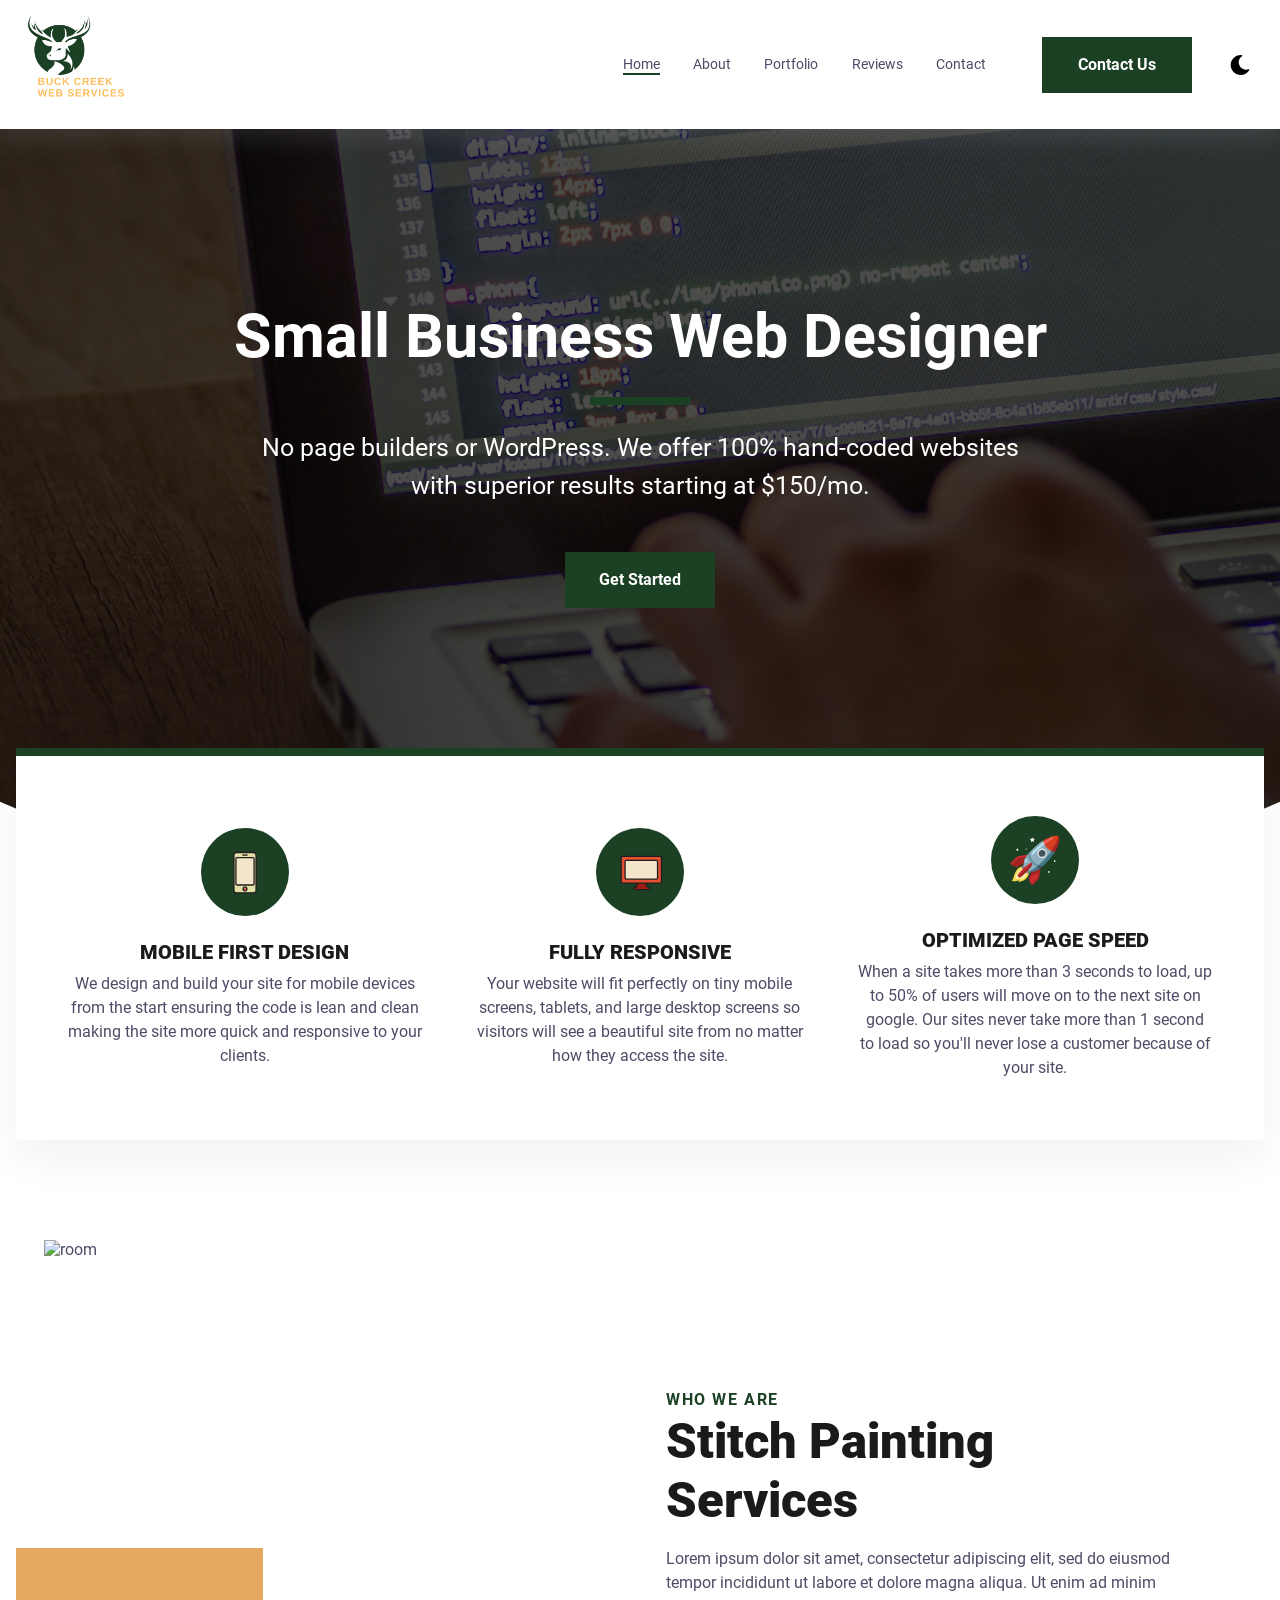
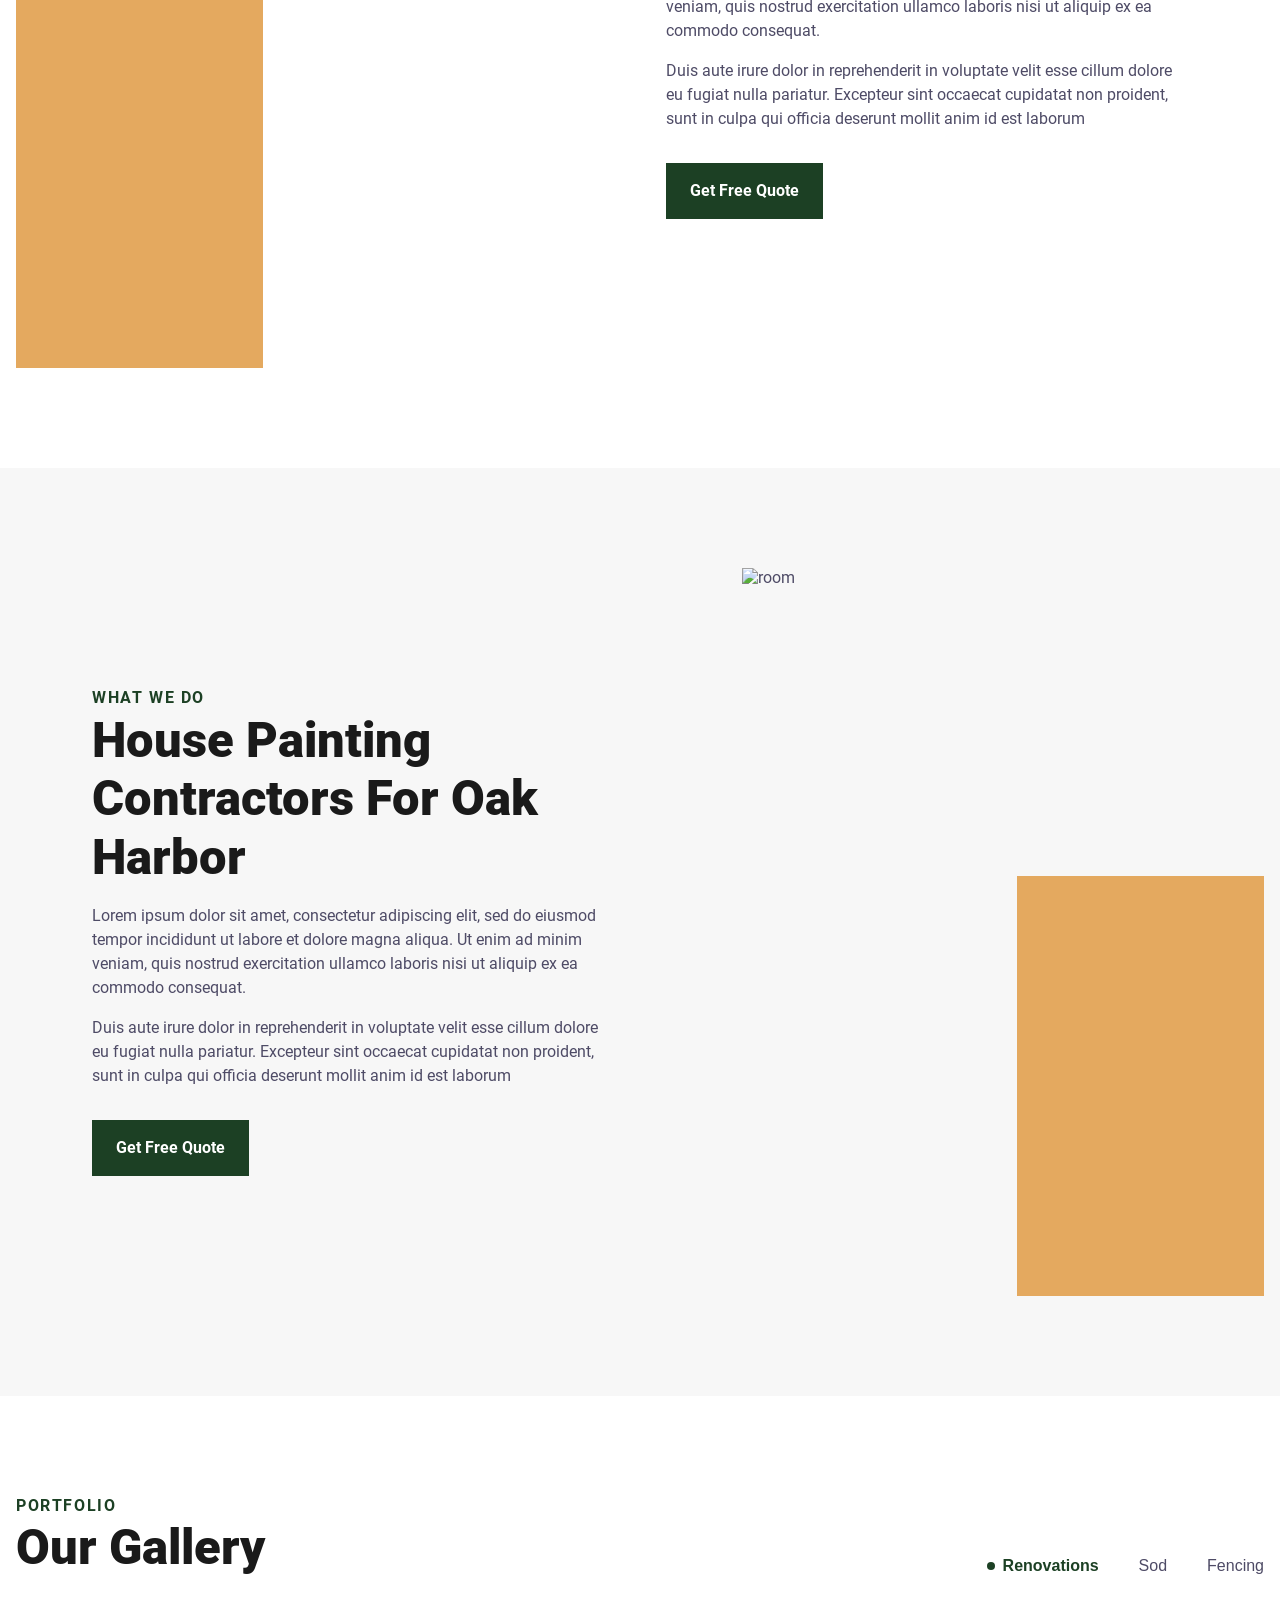
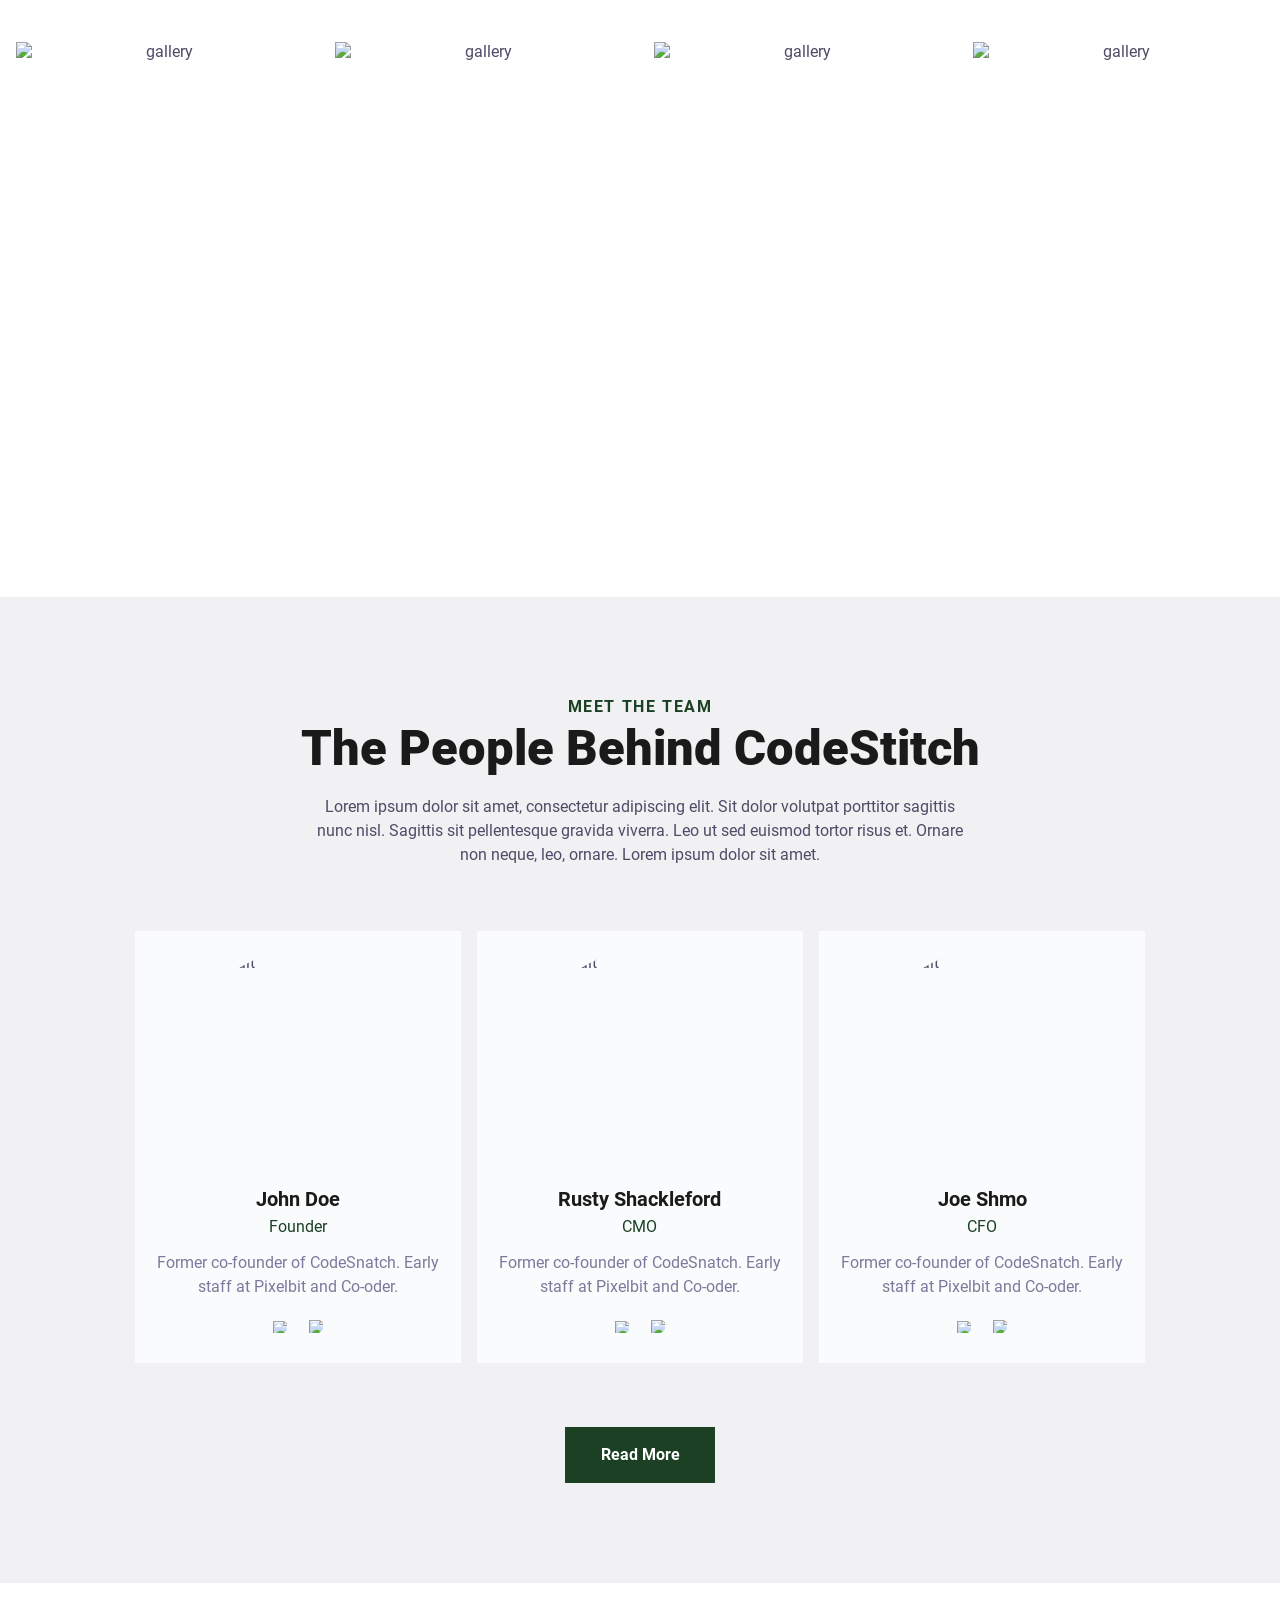
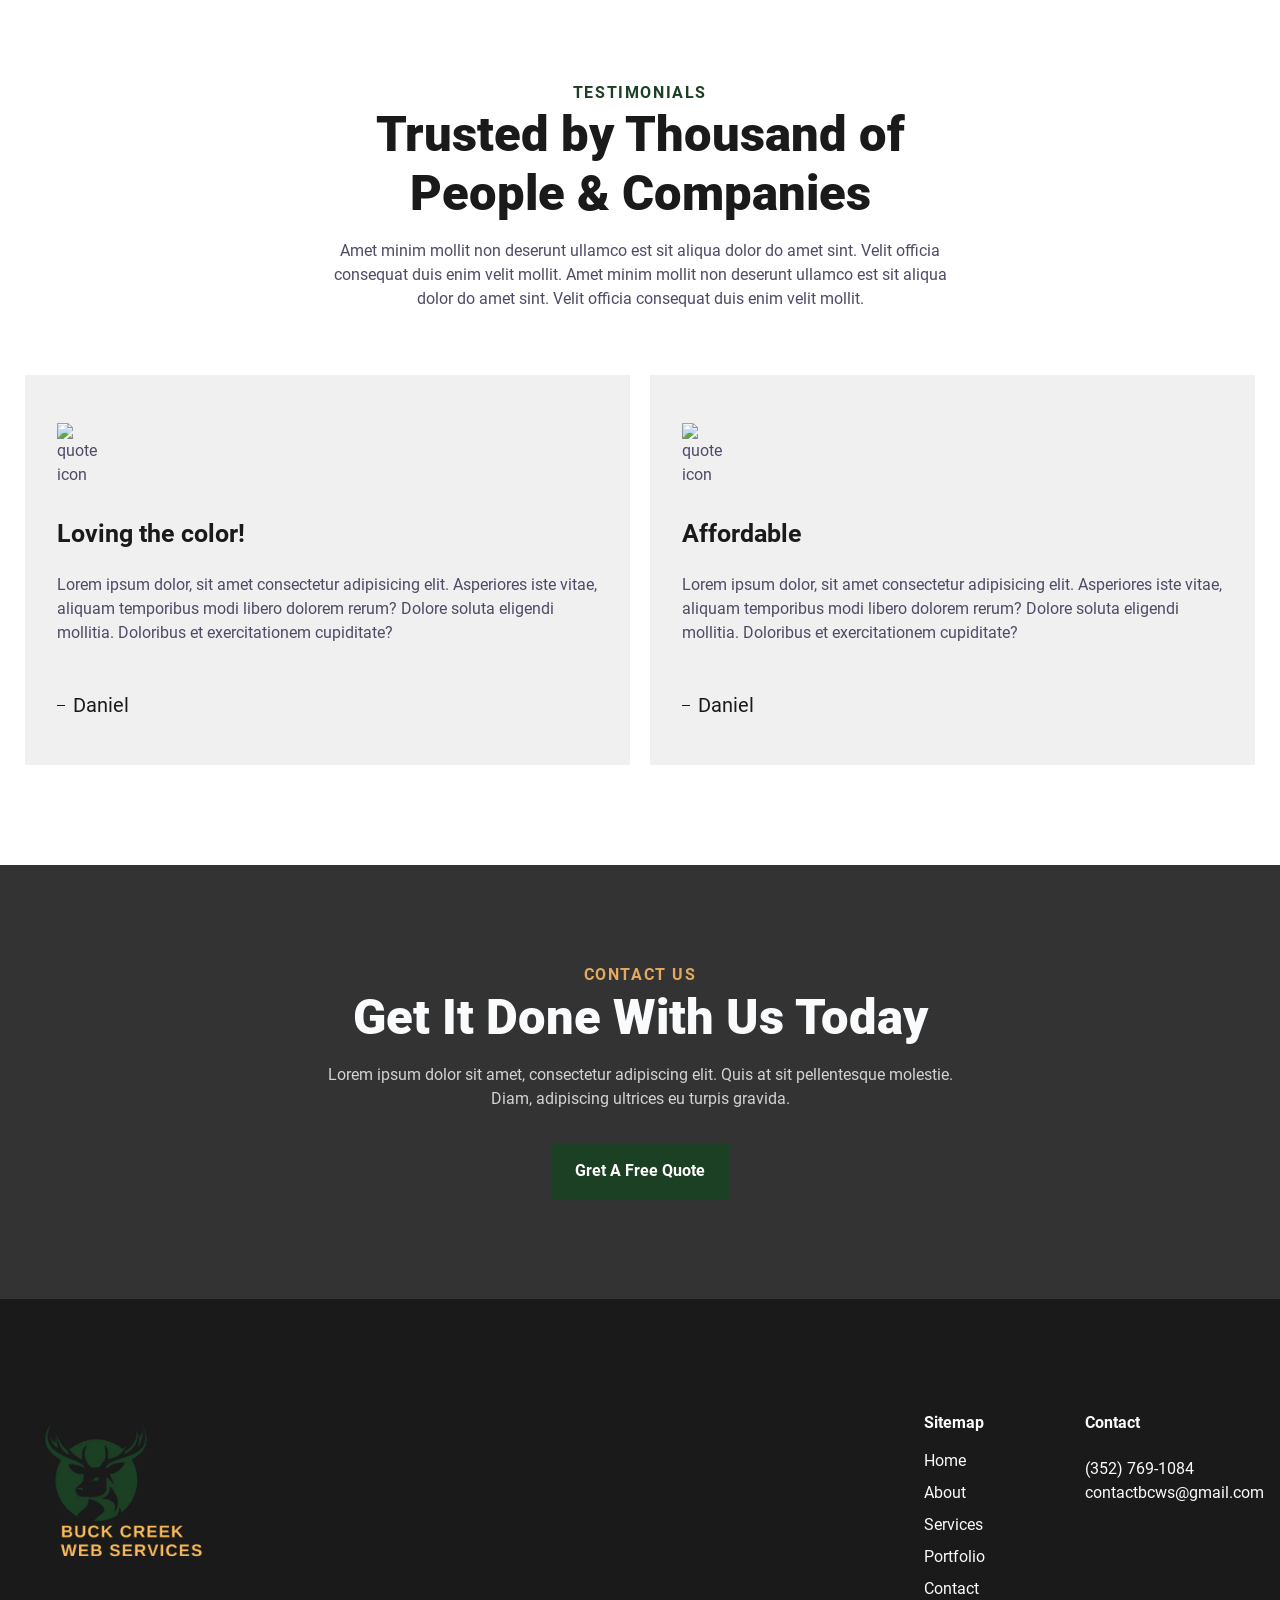
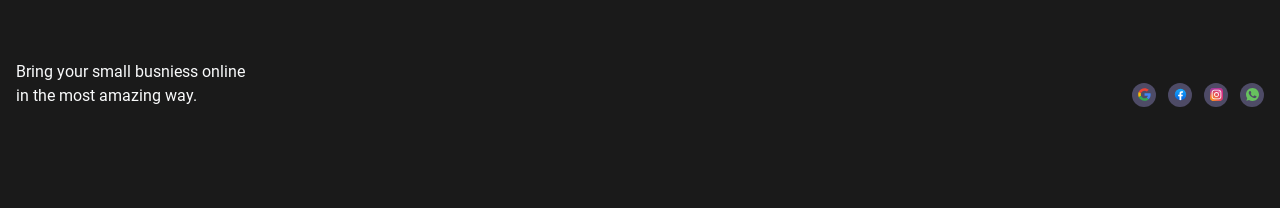
==== commit a13b24d1: "Fix hero image + remove CSS background override" ====
--- a/index.html
+++ b/index.html
@@ -119,9 +119,9 @@
 
             <!-- Background Image -->
             <picture class="cs-background">
-                <source media="(max-width: 600px)" srcset="/assets/images/code-m.jpg">
-                <source media="(min-width: 601px)" srcset="/assets/images/code.jpg">
-                <img loading="lazy" decoding="async" src="/assets/images/code.jpg" alt="coding" width="2250" height="1500" aria-hidden="true">
+                <source media="(max-width: 600px)" srcset="assets/images/coder-m.jpg">
+                <source media="(min-width: 601px)" srcset="assets/images/coder.jpg">
+                <img loading="lazy" decoding="async" src="assets/images/coder.jpg" alt="coding" width="2250" height="1500" aria-hidden="true">
             </picture>
         </section>
 
@@ -508,14 +508,14 @@
                 <!-- Social Media -->
                 <li class="cs-contact-li cs-social-group">
                     <div class="cs-social">
-                        <a class="cs-social-link" aria-label="visit google profile" href="">
-                            <img class="cs-social-img" aria-hidden="true" loading="lazy" decoding="async" src="https://csimg.nyc3.digitaloceanspaces.com/Social/google.svg" alt="google" width="11" height="11">
+                        <a class="cs-social-link" aria-label="visit google profile" href="https://share.google/JMqEcuowGDWSGTDgF">
+                            <img class="cs-social-img" aria-hidden="true" loading="lazy" decoding="async" src="/assets/images/google-g.svg" alt="google" width="11" height="11">
                         </a>
                         <a class="cs-social-link" aria-label="visit facebook profile" href="">
-                            <img class="cs-social-img" aria-hidden="true" loading="lazy" decoding="async" src="https://csimg.nyc3.digitaloceanspaces.com/Social/Facebook.svg" alt="facebook" width="6" height="11">
+                            <img class="cs-social-img" aria-hidden="true" loading="lazy" decoding="async" src="/assets/images/facebook-f.svg" alt="facebook" width="6" height="11">
                         </a>
                         <a class="cs-social-link" aria-label="visit instagram profile" href="">
-                            <img class="cs-social-img" aria-hidden="true" loading="lazy" decoding="async" src="https://csimg.nyc3.digitaloceanspaces.com/Social/instagram.svg" alt="instagram" width="11" height="11">
+                            <img class="cs-social-img" aria-hidden="true" loading="lazy" decoding="async" src="/assets/images/instagram.svg" alt="instagram" width="11" height="11">
                         <a class="cs-social-link" aria-label="chat on whatsapp" href="https://wa.me/33783895136">
                             <img class="cs-social-img" aria-hidden="true" loading="lazy" decoding="async" src="/assets/images/whatsapp.svg" alt="whatsapp" width="11" height="11">
                         </a>
--- a/css/index.css
+++ b/css/index.css
@@ -123,20 +123,6 @@
     /* 40px - 48px */
     margin-bottom: clamp(2.5rem, 4vw, 3rem);
     color: #fff;
-  }
-}
-/* Desktop - 1300px (To make image background parallax) */
-@media only screen and (min-width: 81.25rem) {
-  #hero-81 {
-    background: url("https://csimg.nyc3.digitaloceanspaces.com/Hero/kitchen.jpg");
-    background-size: cover;
-    background-position: center;
-    background-repeat: no-repeat;
-    /* makes the parallax effect */
-    background-attachment: fixed;
-  }
-  #hero-81 .cs-background img {
-    display: none;
   }
 }
 /* Dark Mode */
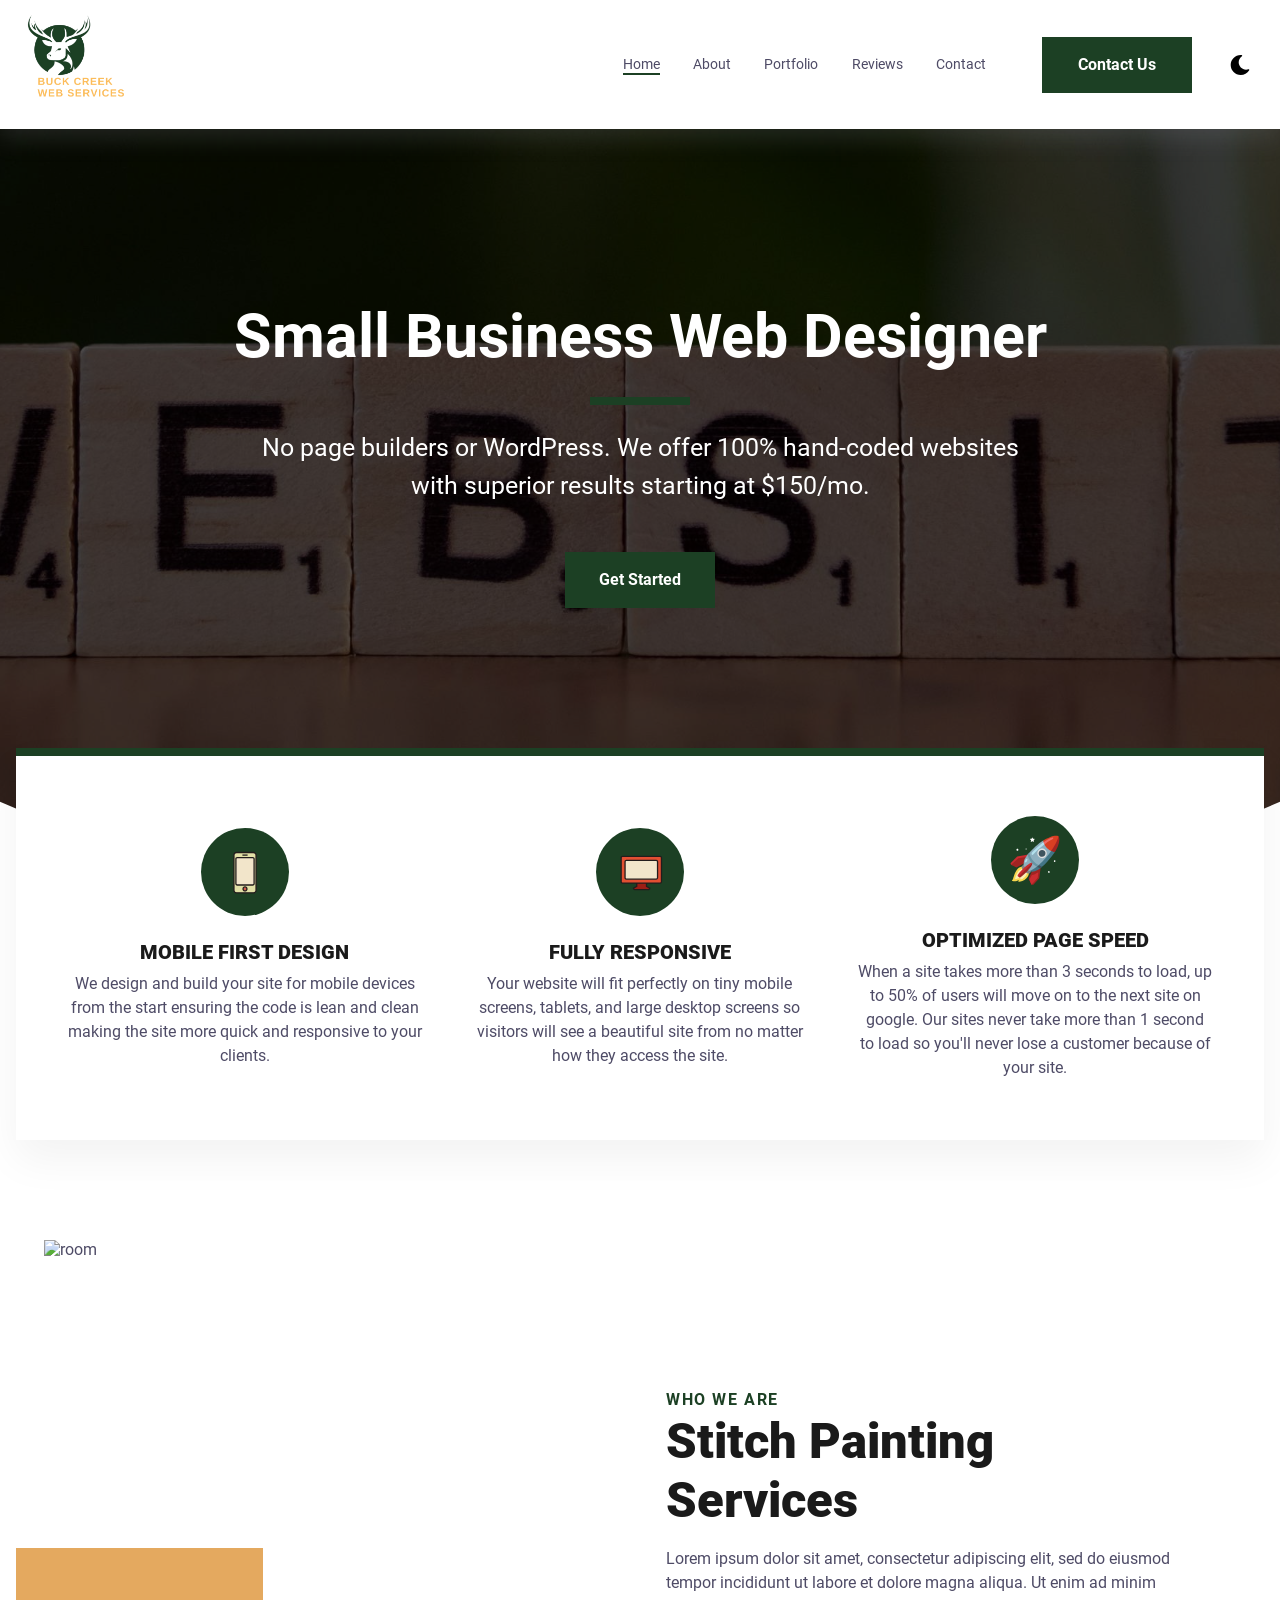
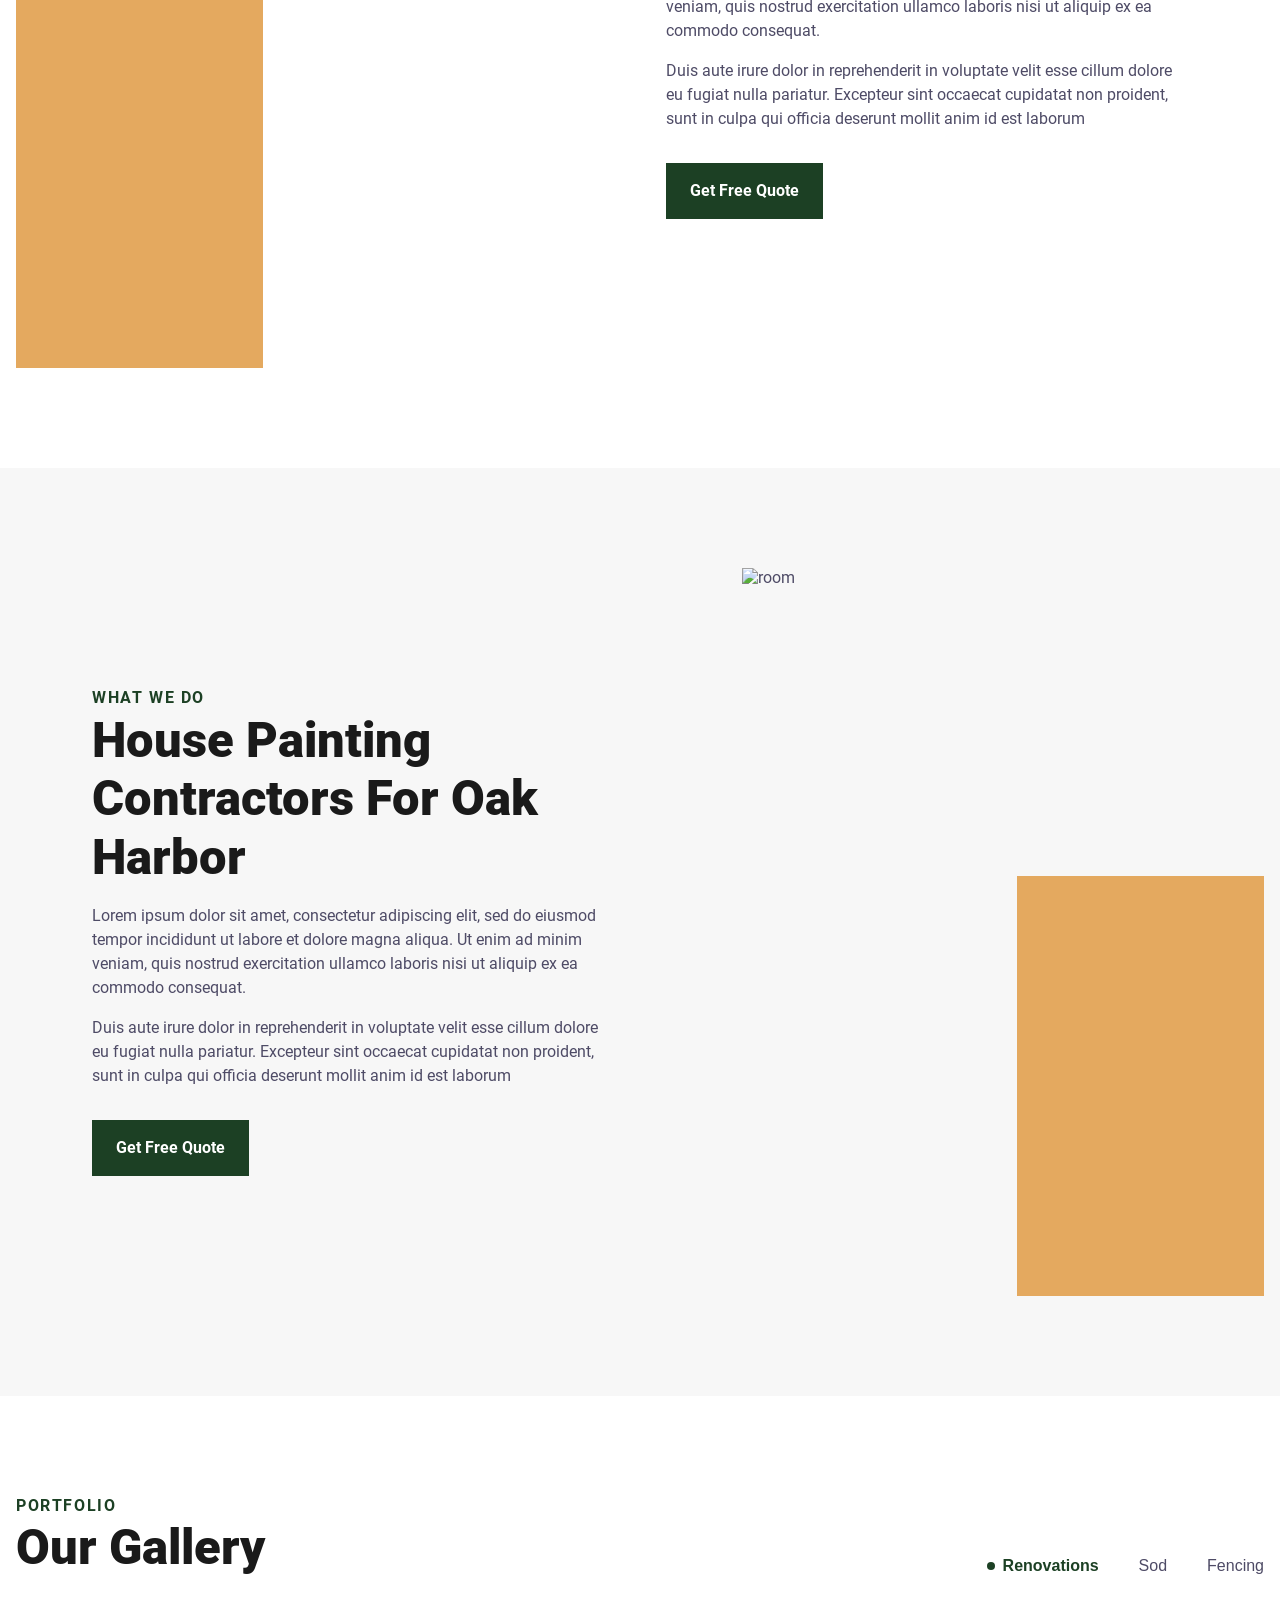
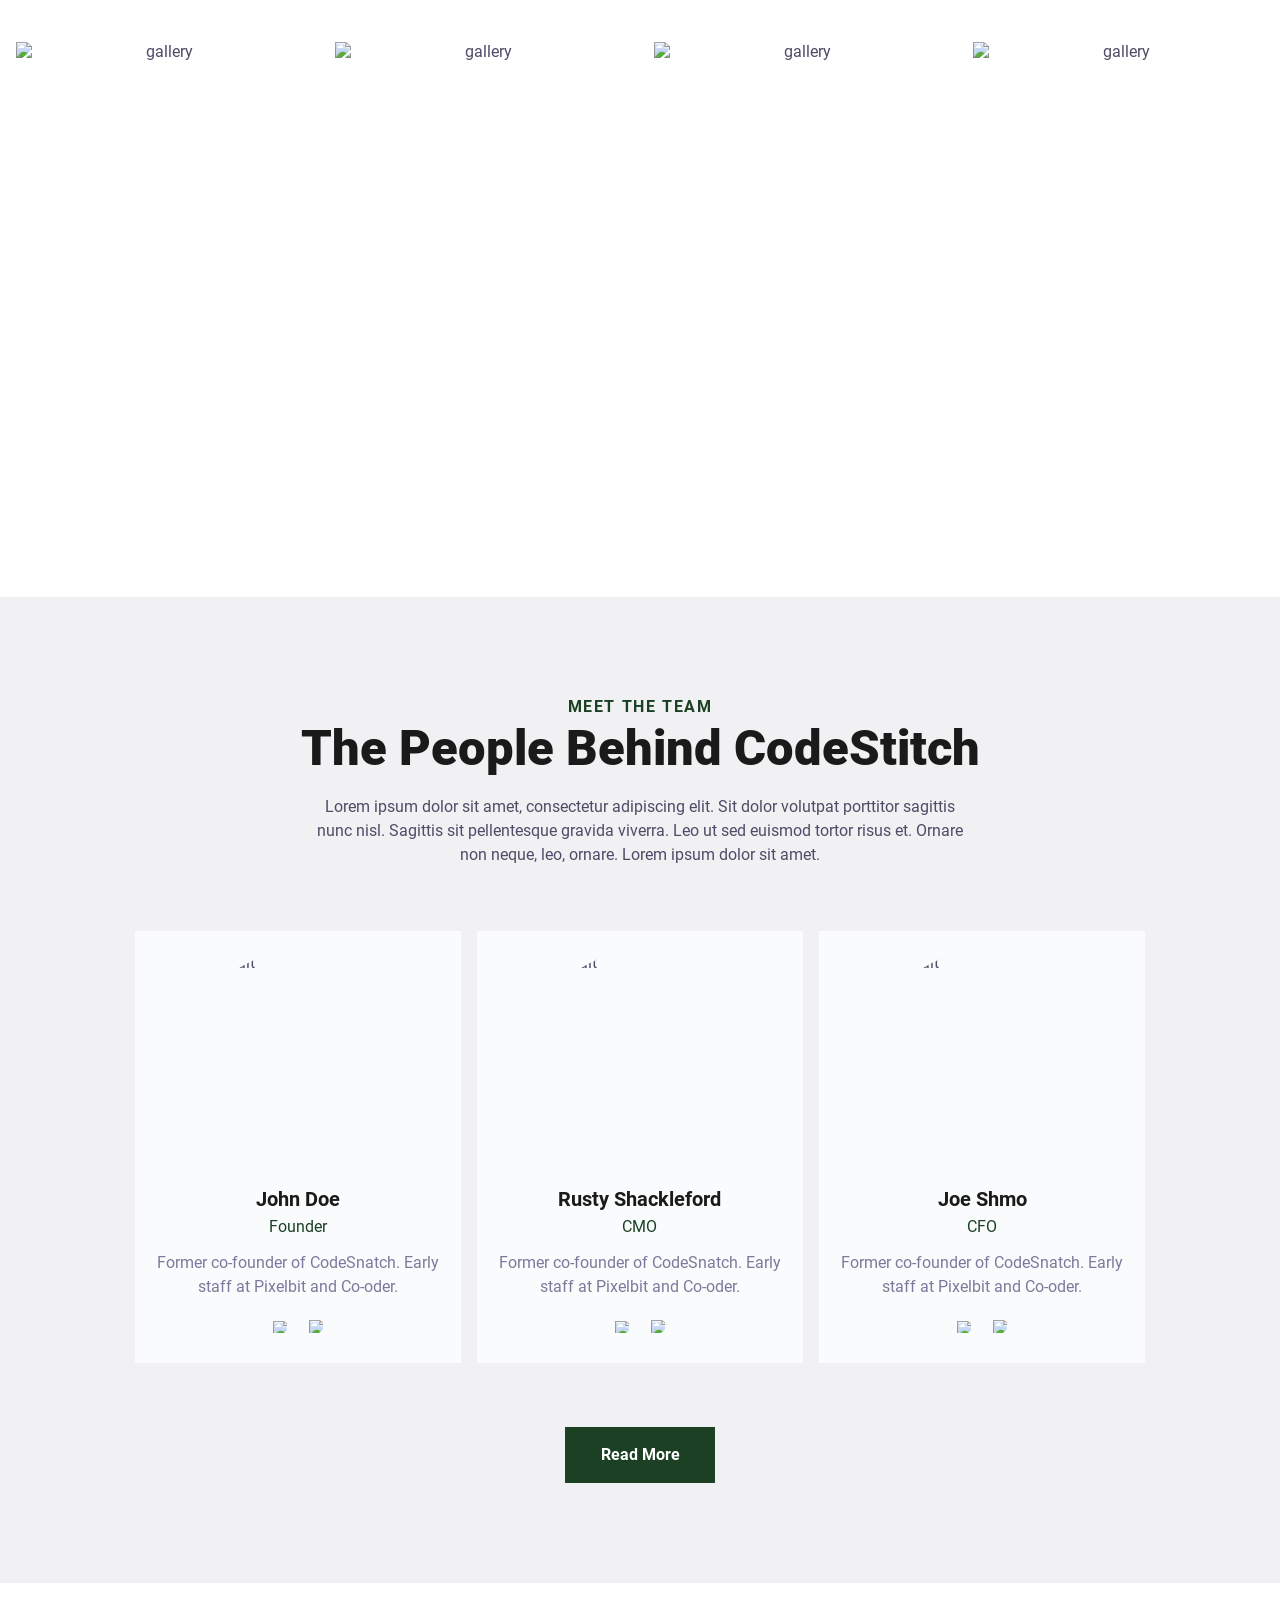
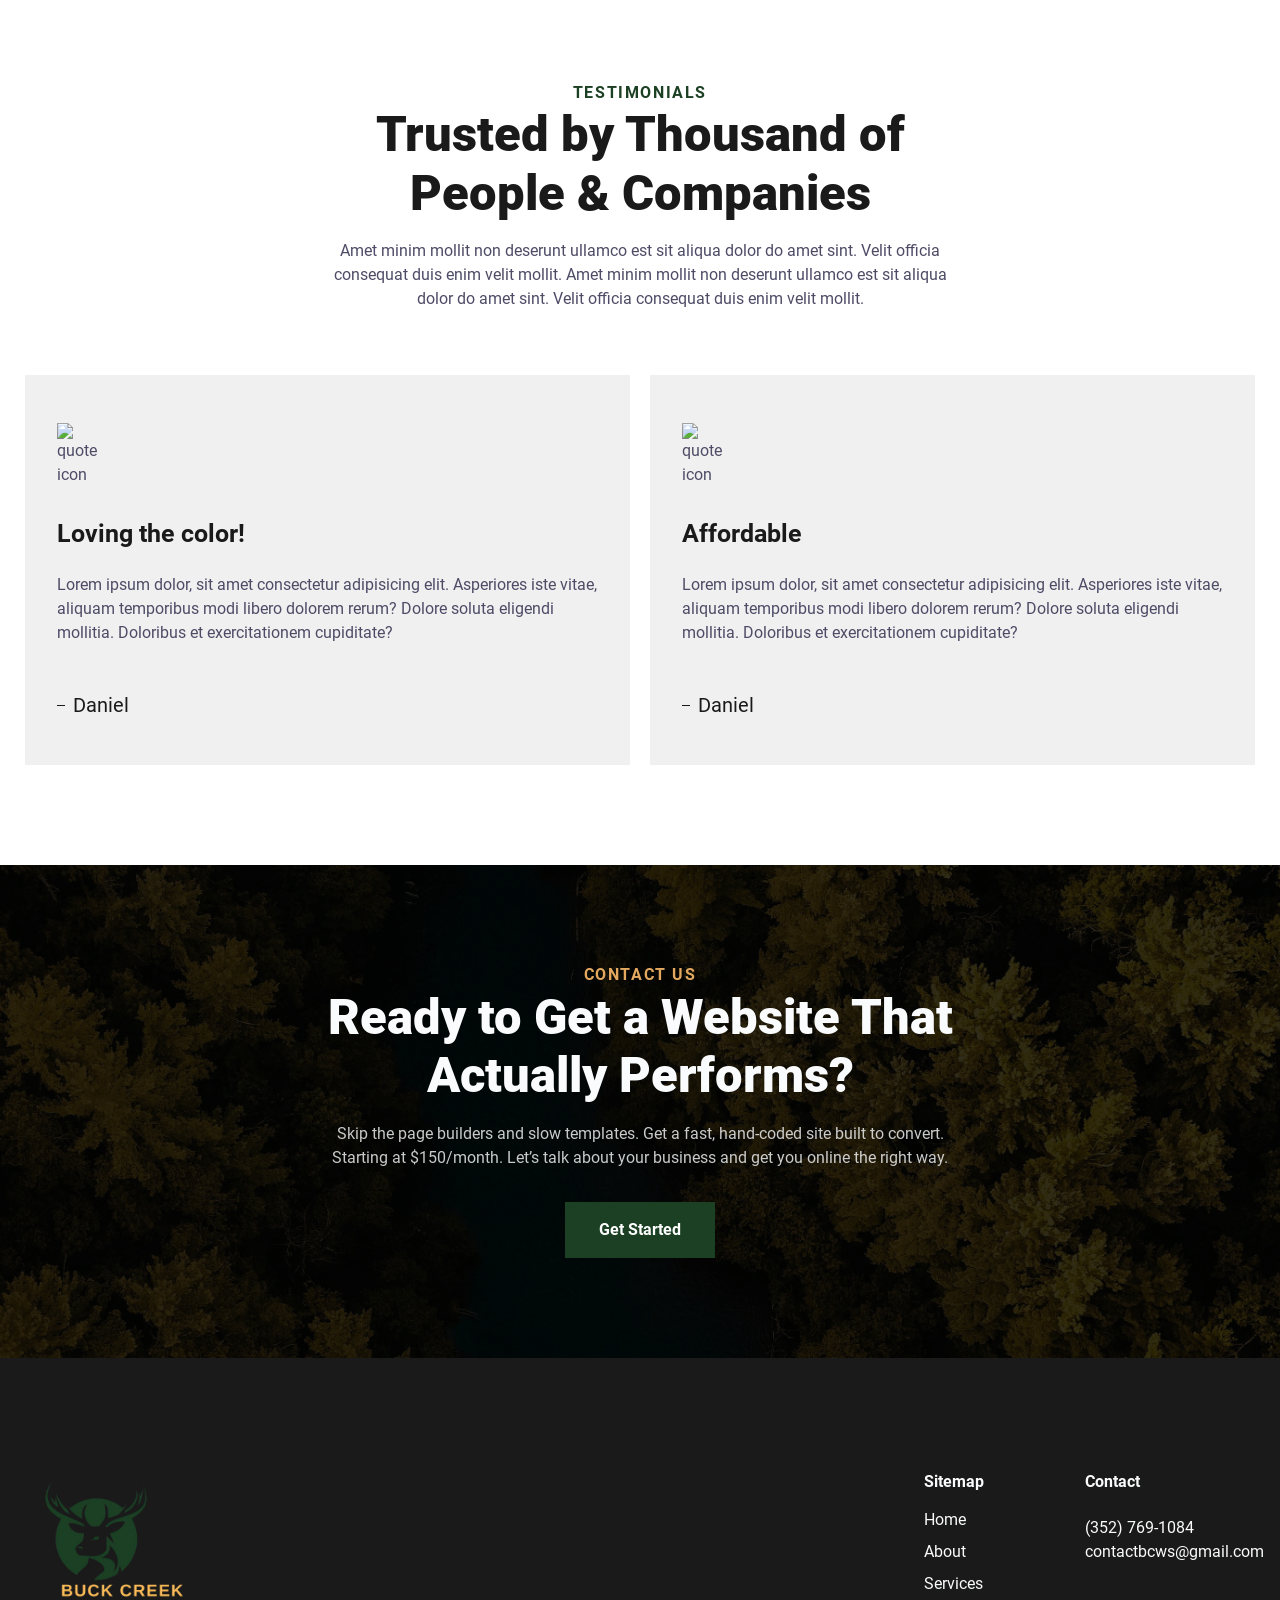
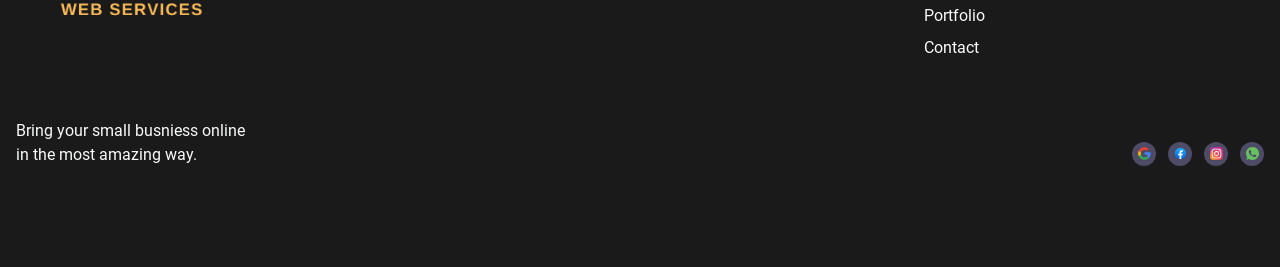
==== commit c26b575c: "banner and cta updates" ====
--- a/index.html
+++ b/index.html
@@ -119,9 +119,9 @@
 
             <!-- Background Image -->
             <picture class="cs-background">
-                <source media="(max-width: 600px)" srcset="assets/images/coder-m.jpg">
-                <source media="(min-width: 601px)" srcset="assets/images/coder.jpg">
-                <img loading="lazy" decoding="async" src="assets/images/coder.jpg" alt="coding" width="2250" height="1500" aria-hidden="true">
+                <source media="(max-width: 600px)" srcset="assets/images/website-jenga.jpg">
+                <source media="(min-width: 601px)" srcset="assets/images/website-jenga.jpg">
+                <img loading="lazy" decoding="async" src="assets/images/website-jenga.jpg" alt="coding" width="2250" height="1500" aria-hidden="true">
             </picture>
         </section>
 
@@ -442,18 +442,18 @@
             <div class="cs-container">
                 <div class="cs-content">
                     <span class="cs-topper">Contact Us</span>
-                    <h2 class="cs-title">Get It Done With Us Today</h2>
-                    <p class="cs-text">
-                        Lorem ipsum dolor sit amet, consectetur adipiscing elit. Quis at sit pellentesque molestie.  Diam, adipiscing ultrices eu turpis gravida.
-                    </p>
-                    <a href="" class="cs-button-solid">Gret A Free Quote</a>
+                    <h2 class="cs-title">Ready to Get a Website That Actually Performs?</h2>
+                    <p class="cs-text">
+                        Skip the page builders and slow templates. Get a fast, hand-coded site built to convert. Starting at $150/month. Let’s talk about your business and get you online the right way.
+                    </p>
+                    <a href="" class="cs-button-solid">Get Started</a>
                 </div>
             </div>
             <!-- Background Image-->
             <picture class="cs-picture">
-                <source media="(max-width: 600px)" srcset="https://csimg.nyc3.digitaloceanspaces.com/CTA/cabinets-m.jpg">
-                <source media="(min-width: 601px)" srcset="https://csimg.nyc3.digitaloceanspaces.com/CTA/cabinets.jpg">
-                <img loading="lazy" decoding="async" src="https://csimg.nyc3.digitaloceanspaces.com/CTA/cabinets.jpg" alt="cabinets" width="1920" height="1280" aria-hidden="true">
+                <source media="(max-width: 600px)" srcset="/assets/images/forest-aerial.jpg">
+                <source media="(min-width: 601px)" srcset="/assets/images/forest-aerial.jpg">
+                <img loading="lazy" decoding="async" src="/assets/images/forest-aerial.jpg" alt="cabinets" width="1920" height="1280" aria-hidden="true">
             </picture>
         </section>                                          
     </main>
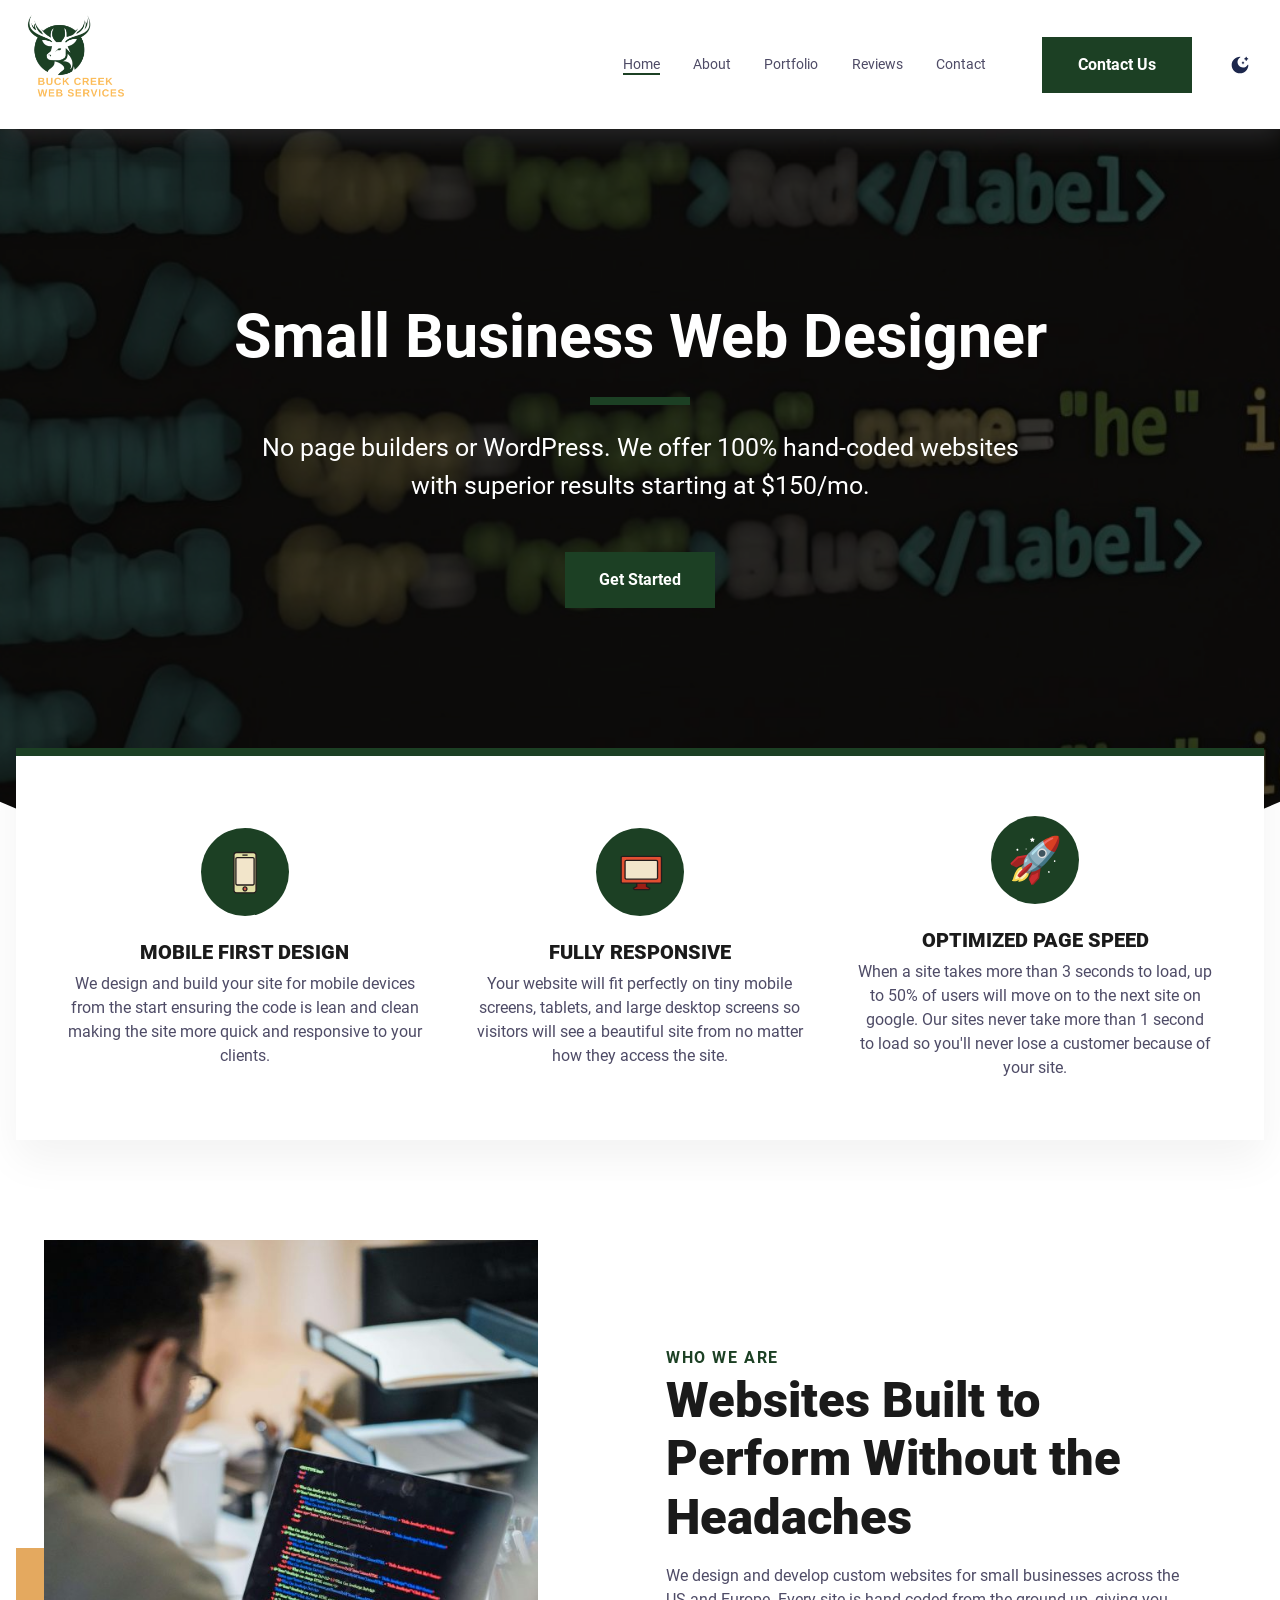
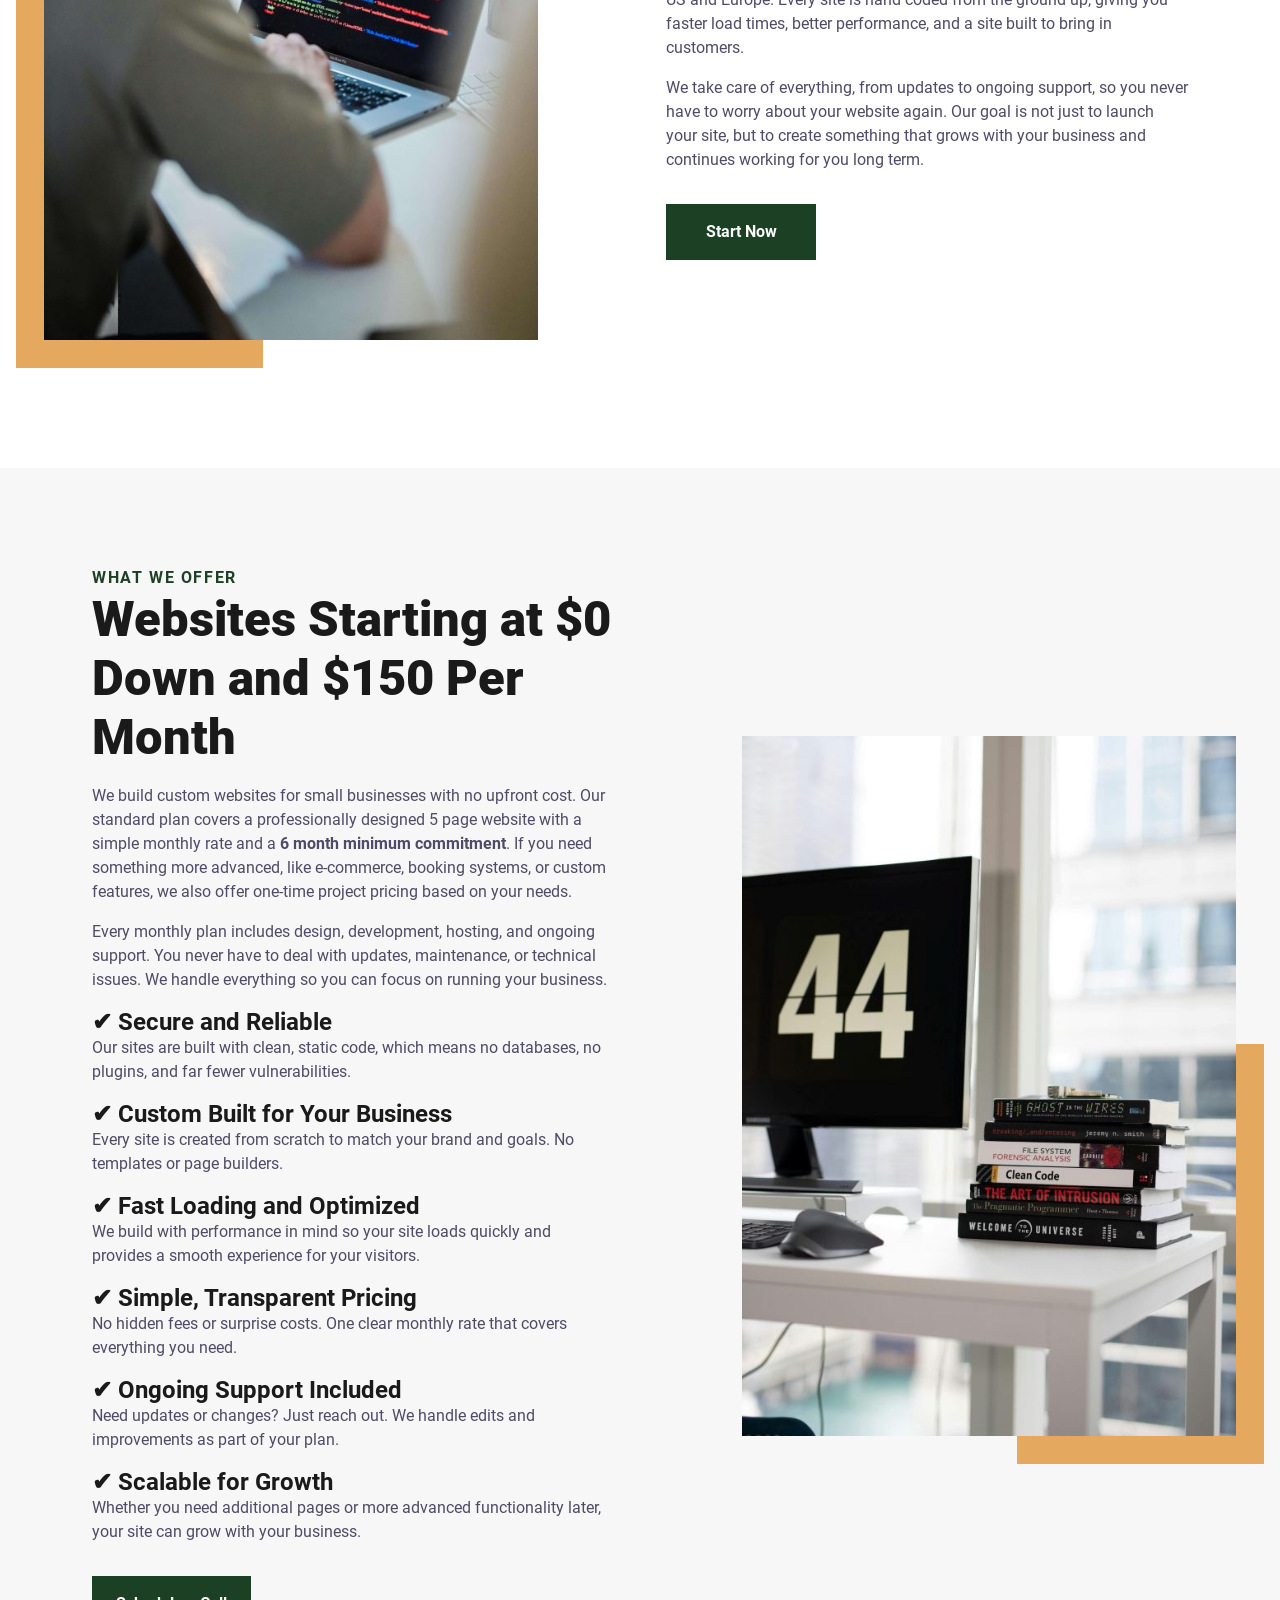
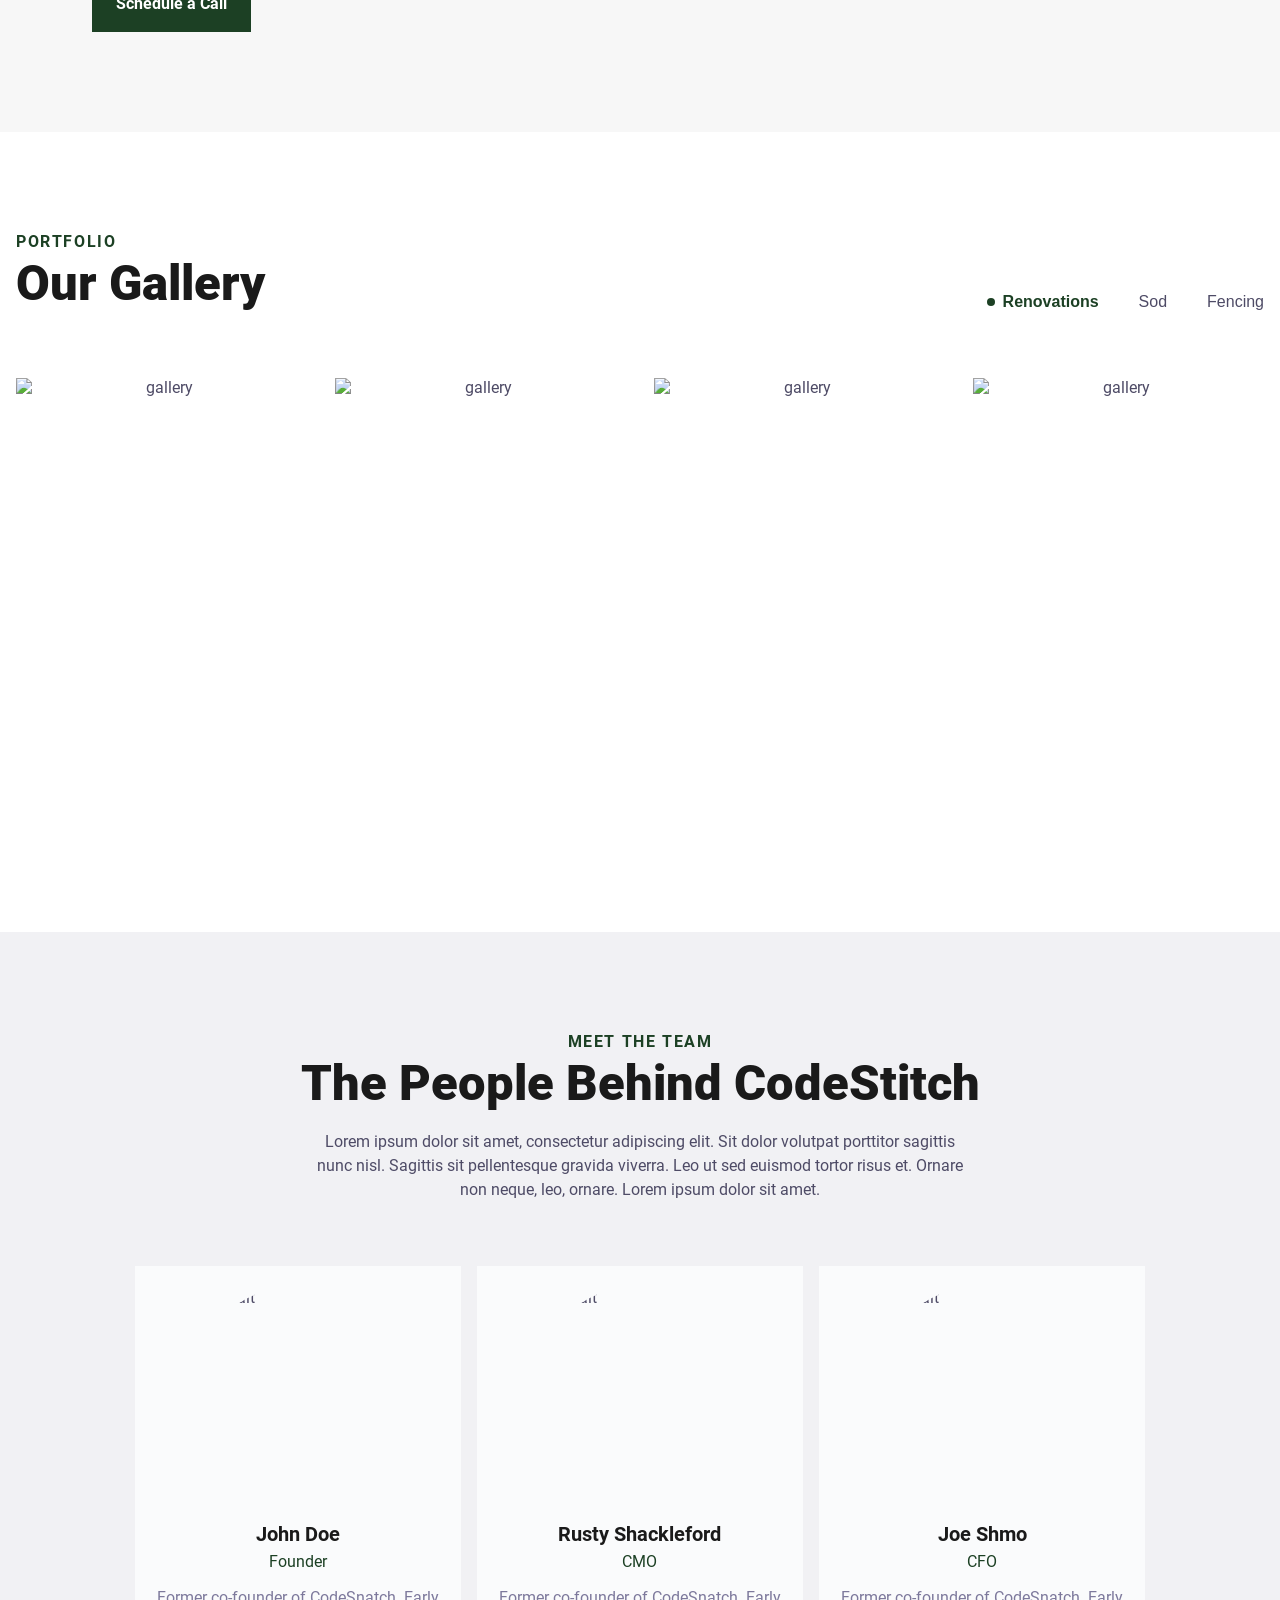
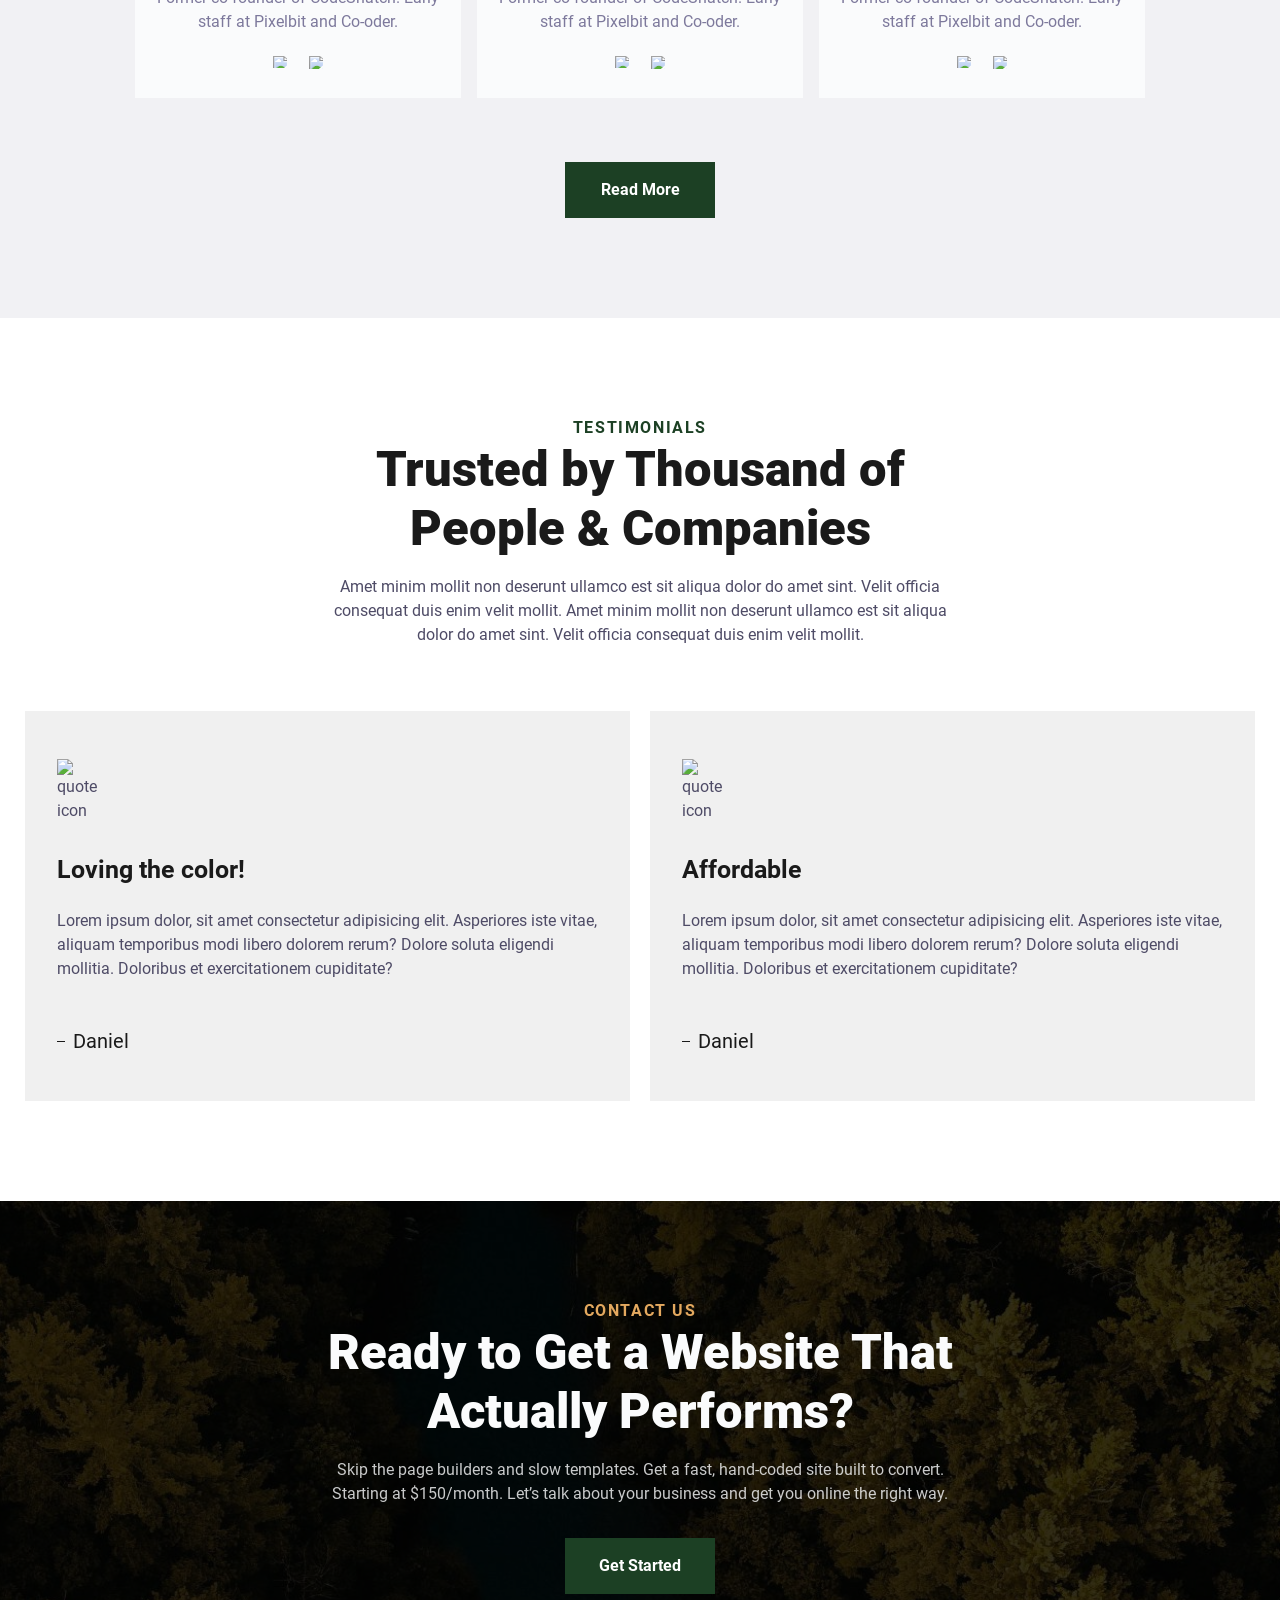
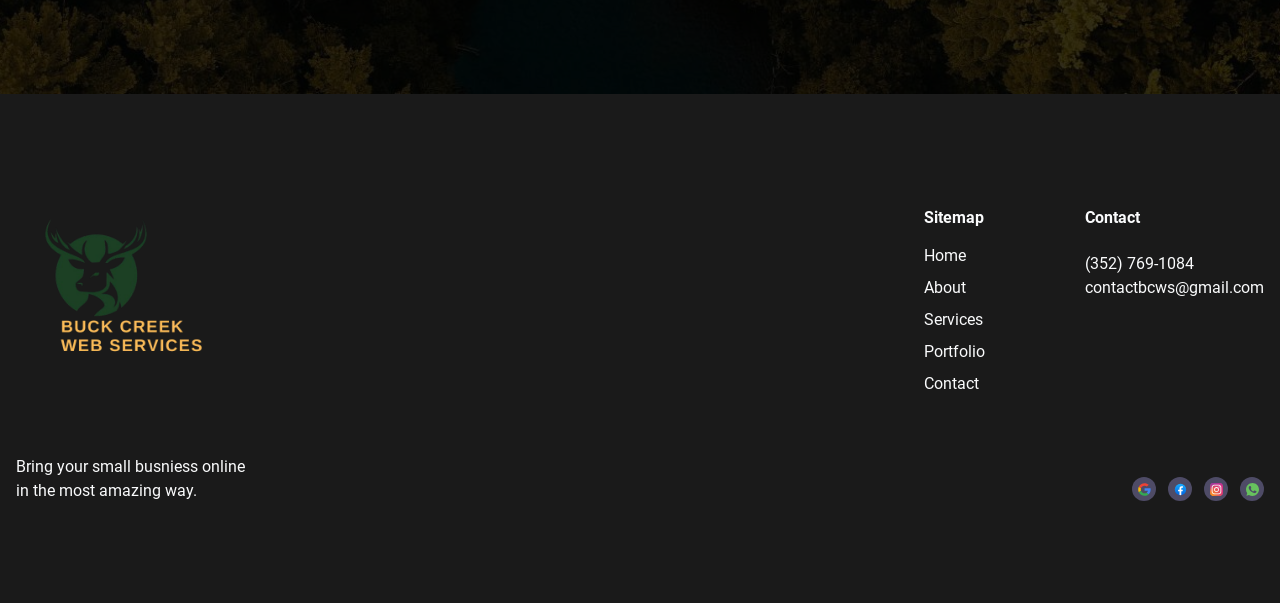
==== commit 13227f46: "header footer about me and service highlights all updated and photo sizes optimized" ====
--- a/index.html
+++ b/index.html
@@ -12,10 +12,10 @@
     <meta name="keywords" content="">
 
     <!--Social Media Display-->
-    <meta property="og:title" content="Title that shows up on google searches"/>
-    <meta property="og:description" content="Meta description for the page"/>
+    <meta property="og:title" content="Buck Creek Web Services | Hand-Coded Websites for Small Businesses"/>
+    <meta property="og:description" content="Custom hand-coded websites built for speed, performance, and growth. No templates or page builders. Starting at $150 per month."/>
     <meta property="og:type" content="website" />
-    <meta property="og:url" content="Official link for that page (https://www.site.com)"/>
+    <meta property="og:url" content="https://buckcreekwebservices.com"/>
     <meta property="og:image" content="/assets/images/social.jpg"/>
     <meta property="og:image:secure_url" content="/assets/images/social.jpg"/>
 
@@ -37,7 +37,7 @@
     <link rel="stylesheet" href="/css/index.css">
     <link rel="stylesheet" href="/css/dark.css">
 
-    <title>Turnkey Website Design and Management | Buck Creek Web Services | Dade City, Florida</title>
+    <title>Custom Website Design and Management | Buck Creek Web Services | Dade City, Florida</title>
 </head>
 <body>
     <!--Screen reader skip main nav-->
@@ -97,8 +97,8 @@
             <a href="/contact.html" class="cs-button-solid cs-nav-button">Contact Us</a>
             <!--Dark Mode toggle, uncomment button code if you want to enable a dark mode toggle-->
             <button id="dark-mode-toggle" aria-label="dark mode toggle">
-                <svg class="cs-moon" xmlns="http://www.w3.org/2000/svg" viewBox="0 0 480 480" style="enable-background:new 0 0 480 480" xml:space="preserve"><path d="M459.782 347.328c-4.288-5.28-11.488-7.232-17.824-4.96-17.76 6.368-37.024 9.632-57.312 9.632-97.056 0-176-78.976-176-176 0-58.4 28.832-112.768 77.12-145.472 5.472-3.712 8.096-10.4 6.624-16.832S285.638 2.4 279.078 1.44C271.59.352 264.134 0 256.646 0c-132.352 0-240 107.648-240 240s107.648 240 240 240c84 0 160.416-42.688 204.352-114.176 3.552-5.792 3.04-13.184-1.216-18.496z"/></svg>
-                <img class="cs-sun" aria-hidden="true" src="https://csimg.nyc3.cdn.digitaloceanspaces.com/Icons%2Fsun.svg" decoding="async" alt="moon" width="15" height="15">
+                <img class="cs-moon" src="/assets/images/moon.svg" alt="moon" width="15" height="15">
+                <img class="cs-sun" aria-hidden="true" src="/assets/images/sun.svg" decoding="async" alt="moon" width="15" height="15">
             </button>
         </div>
     </header>
@@ -119,14 +119,14 @@
 
             <!-- Background Image -->
             <picture class="cs-background">
-                <source media="(max-width: 600px)" srcset="assets/images/website-jenga.jpg">
-                <source media="(min-width: 601px)" srcset="assets/images/website-jenga.jpg">
-                <img loading="lazy" decoding="async" src="assets/images/website-jenga.jpg" alt="coding" width="2250" height="1500" aria-hidden="true">
+                <source media="(max-width: 600px)" srcset="assets/images/clean-code.jpg">
+                <source media="(min-width: 601px)" srcset="assets/images/clean-code.jpg">
+                <img loading="lazy" decoding="async" src="assets/images/clean-code.jpg" alt="coding" width="2250" height="1500" aria-hidden="true">
             </picture>
         </section>
 
         <!-- ============================================ -->
-        <!--                   Services                   -->
+        <!--                   Service Highlight          -->
         <!-- ============================================ -->
 
         <section id="h-services-81">
@@ -162,55 +162,79 @@
         </section>                     
                                 
         <!-- ============================================ -->
-        <!--                   About Us                   -->
+        <!--                   Who We Are                   -->
         <!-- ============================================ -->
 
         <section id="RPsbs-580">
             <div class="cs-container">
                 <picture class="cs-picture">
                     <!--Mobile Image-->
-                    <source media="(max-width: 600px)" srcset="https://csimg.nyc3.cdn.digitaloceanspaces.com/SideBySide/room.jpg">
+                    <source media="(max-width: 600px)" srcset="/assets/images/guy-coding.jpg">
                     <!--Tablet and above Image-->
-                    <source media="(min-width: 601px)" srcset="https://csimg.nyc3.cdn.digitaloceanspaces.com/SideBySide/room.jpg">
-                    <img loading="lazy" decoding="async" src="https://csimg.nyc3.cdn.digitaloceanspaces.com/SideBySide/room.jpg" alt="room" width="494" height="700">
+                    <source media="(min-width: 601px)" srcset="/assets/images/guy-coding.jpg">
+                    <img loading="lazy" decoding="async" src="/assets/images/guy-coding.jpg" alt="room" width="494" height="700">
                 </picture>
                 <div class="cs-content">
-                    <span class="cs-topper">Who We ARe</span>
-                    <h2 class="cs-title">Stitch Painting Services</h2>
-                    <p class="cs-text">
-                        Lorem ipsum dolor sit amet, consectetur adipiscing elit, sed do eiusmod tempor incididunt ut labore et dolore magna aliqua. Ut enim ad minim veniam, quis nostrud exercitation ullamco laboris nisi ut aliquip ex ea commodo consequat. 
-                    </p>
-                    <p class="cs-text">
-                        Duis aute irure dolor in reprehenderit in voluptate velit esse cillum dolore eu fugiat nulla pariatur. Excepteur sint occaecat cupidatat non proident, sunt in culpa qui officia deserunt mollit anim id est laborum
-                    </p>
-                    <a href="" class="cs-button-solid">Get Free Quote</a>
+                    <span class="cs-topper">Who We Are</span>
+                    <h2 class="cs-title">Websites Built to Perform Without the Headaches</h2>
+                    <p class="cs-text">
+                        We design and develop custom websites for small businesses across the US and Europe. Every site is hand coded from the ground up, giving you faster load times, better performance, and a site built to bring in customers.
+                    </p>
+                    <p class="cs-text">
+                        We take care of everything, from updates to ongoing support, so you never have to worry about your website again. Our goal is not just to launch your site, but to create something that grows with your business and continues working for you long term.
+                    </p>
+                    <a href="" class="cs-button-solid">Start Now</a>
                 </div>
             </div>
         </section>
                                         
         <!-- ============================================ -->
-        <!--             Service Highlight                -->
+        <!--             What We Offer                    -->
         <!-- ============================================ -->
 
         <section id="RPsbsr-580">
             <div class="cs-container">
                 <picture class="cs-picture">
                     <!--Mobile Image-->
-                    <source media="(max-width: 600px)" srcset="https://csimg.nyc3.cdn.digitaloceanspaces.com/SideBySide/room.jpg">
+                    <source media="(max-width: 600px)" srcset="/assets/images/dev-workspace.jpg">
                     <!--Tablet and above Image-->
-                    <source media="(min-width: 601px)" srcset="https://csimg.nyc3.cdn.digitaloceanspaces.com/SideBySide/room.jpg">
-                    <img loading="lazy" decoding="async" src="https://csimg.nyc3.cdn.digitaloceanspaces.com/SideBySide/room.jpg" alt="room" width="494" height="700">
+                    <source media="(min-width: 601px)" srcset="/assets/images/dev-workspace.jpg">
+                    <img loading="lazy" decoding="async" src="/assets/images/dev-workspace.jpg" alt="room" width="494" height="700">
                 </picture>
                 <div class="cs-content">
-                    <span class="cs-topper">What We Do</span>
-                    <h2 class="cs-title">House Painting Contractors For Oak Harbor</h2>
-                    <p class="cs-text">
-                        Lorem ipsum dolor sit amet, consectetur adipiscing elit, sed do eiusmod tempor incididunt ut labore et dolore magna aliqua. Ut enim ad minim veniam, quis nostrud exercitation ullamco laboris nisi ut aliquip ex ea commodo consequat. 
-                    </p>
-                    <p class="cs-text">
-                        Duis aute irure dolor in reprehenderit in voluptate velit esse cillum dolore eu fugiat nulla pariatur. Excepteur sint occaecat cupidatat non proident, sunt in culpa qui officia deserunt mollit anim id est laborum
-                    </p>
-                    <a href="" class="cs-button-solid">Get Free Quote</a>
+                    <span class="cs-topper">What We Offer</span>
+                    <h2 class="cs-title">Websites Starting at $0 Down and $150 Per Month</h2>
+                    <p class="cs-text">
+                        We build custom websites for small businesses with no upfront cost. Our standard plan covers a professionally designed 5 page website with a simple monthly rate and a <strong>6 month minimum commitment</strong>. If you need something more advanced, like e-commerce, booking systems, or custom features, we also offer one-time project pricing based on your needs.
+                    </p>
+                    <p class="cs-text">
+                        Every monthly plan includes design, development, hosting, and ongoing support. You never have to deal with updates, maintenance, or technical issues. We handle everything so you can focus on running your business.
+                    </p>
+                    <h2>✔ Secure and Reliable</h2>
+                    <p class="cs-text">
+                        Our sites are built with clean, static code, which means no databases, no plugins, and far fewer vulnerabilities.
+                    </p>
+                    <h2>✔ Custom Built for Your Business</h2>
+                    <p class="cs-text">
+                        Every site is created from scratch to match your brand and goals. No templates or page builders.
+                    </p>
+                    <h2>✔ Fast Loading and Optimized</h2>
+                    <p class="cs-text">
+                        We build with performance in mind so your site loads quickly and provides a smooth experience for your visitors.
+                    </p>
+                    <h2>✔ Simple, Transparent Pricing</h2>
+                    <p class="cs-text">
+                        No hidden fees or surprise costs. One clear monthly rate that covers everything you need.
+                    </p>
+                    <h2>✔ Ongoing Support Included</h2>
+                    <p class="cs-text">
+                        Need updates or changes? Just reach out. We handle edits and improvements as part of your plan.
+                    </p>
+                    <h2>✔ Scalable for Growth</h2>
+                    <p class="cs-text">
+                        Whether you need additional pages or more advanced functionality later, your site can grow with your business.
+                    </p>
+                    <a href="" class="cs-button-solid">Schedule a Call</a>
                 </div>
             </div>
         </section>
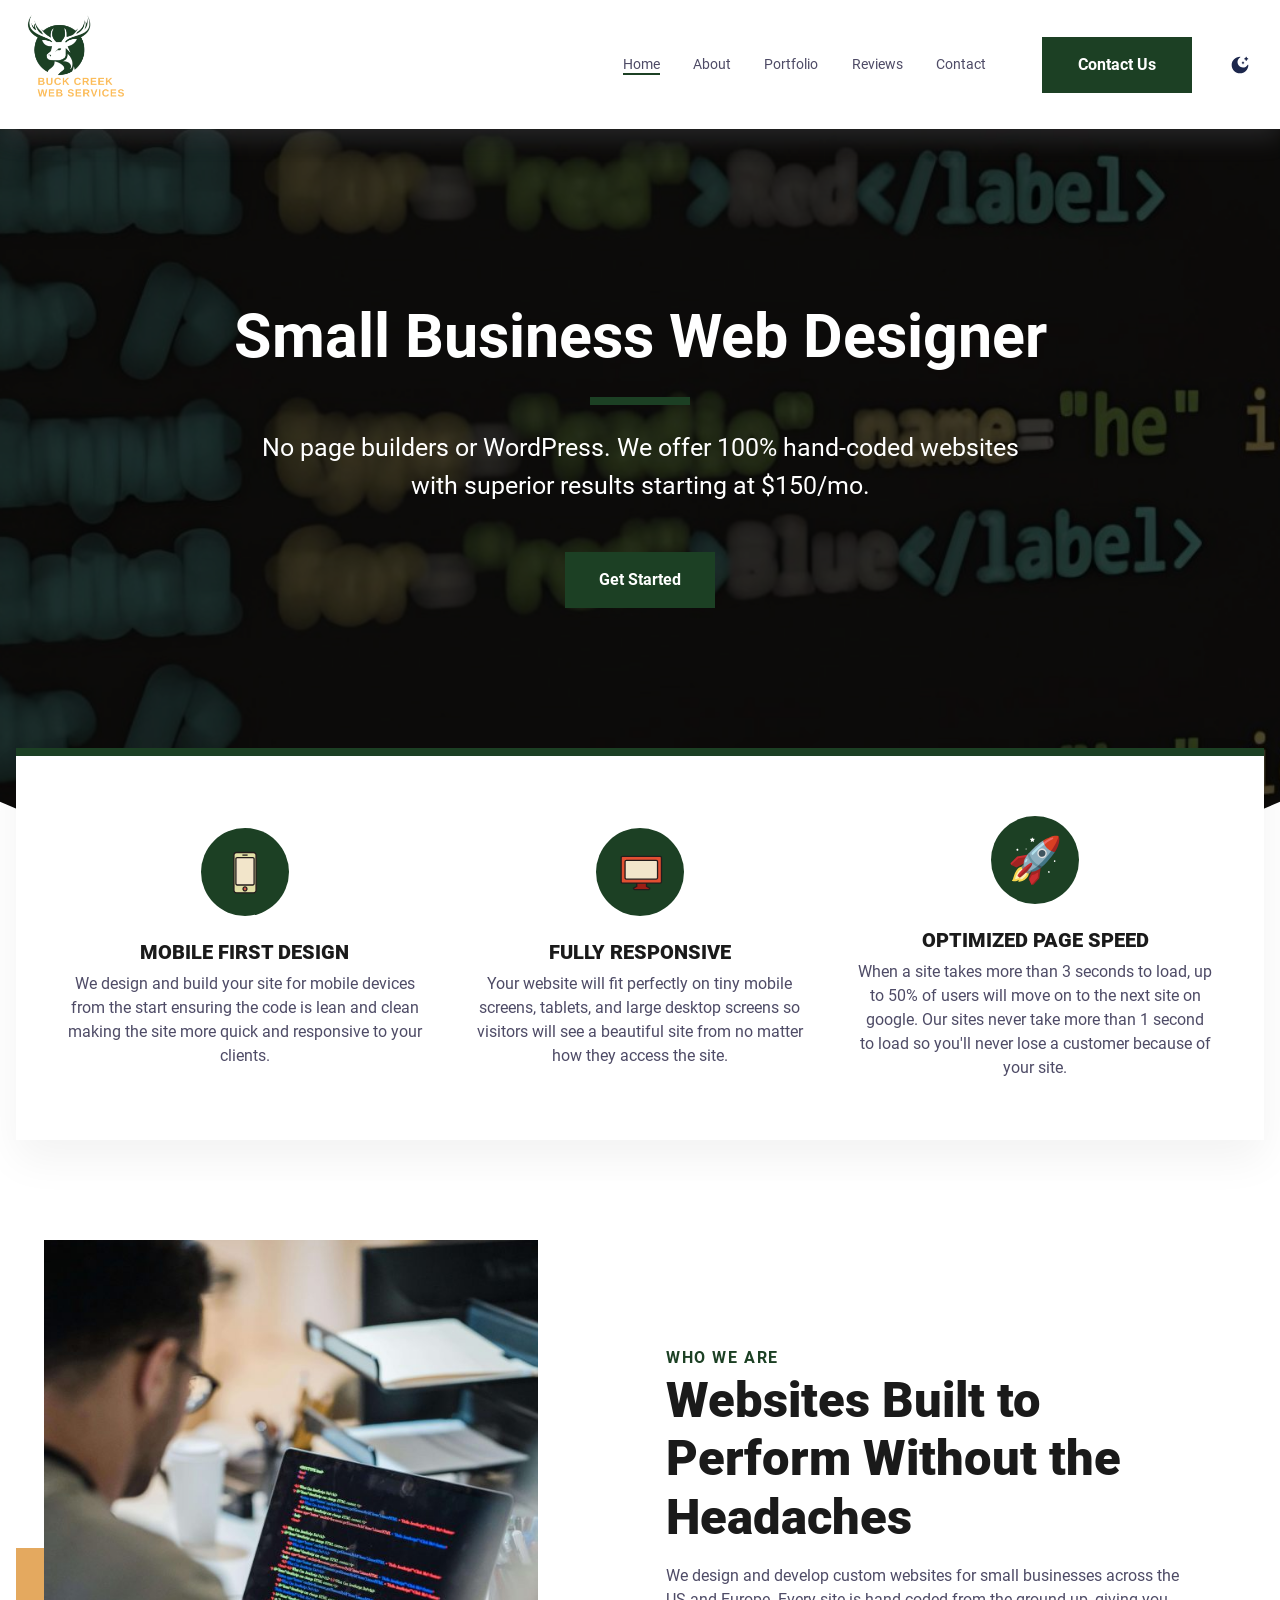
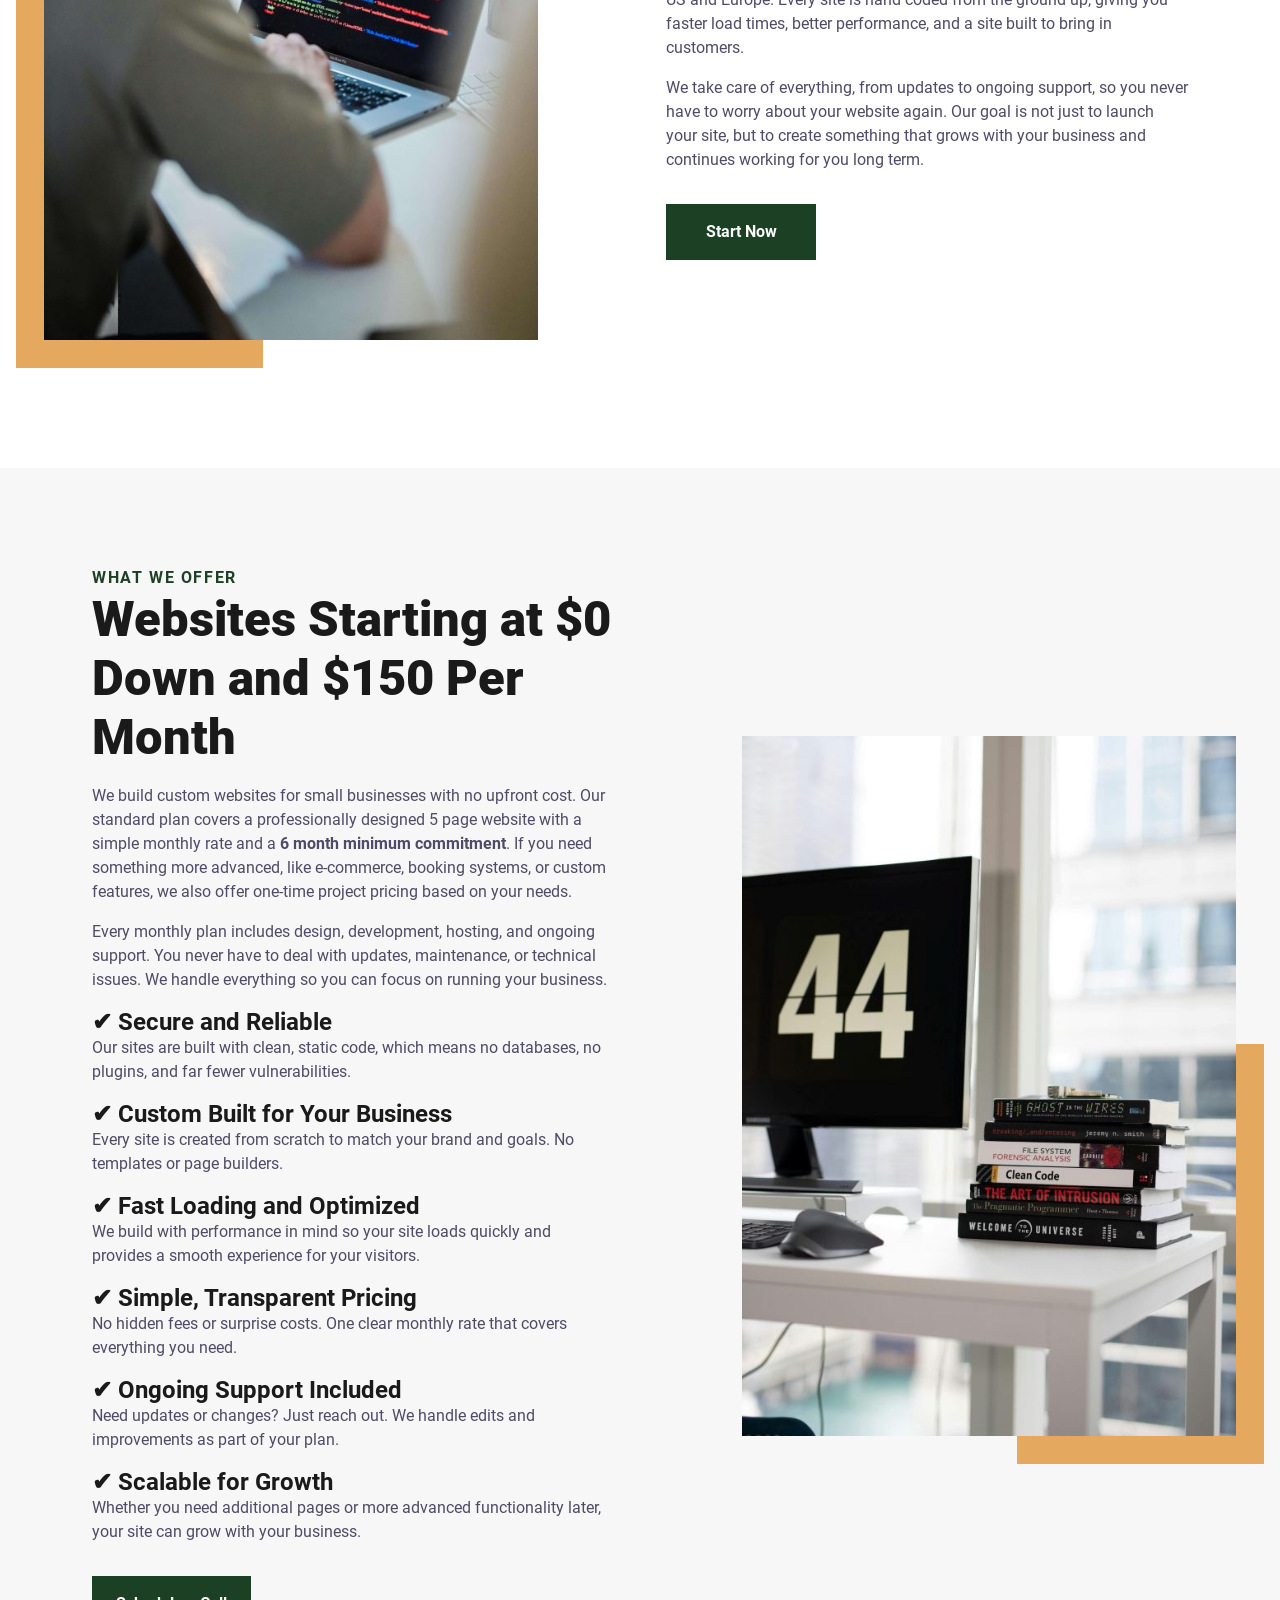
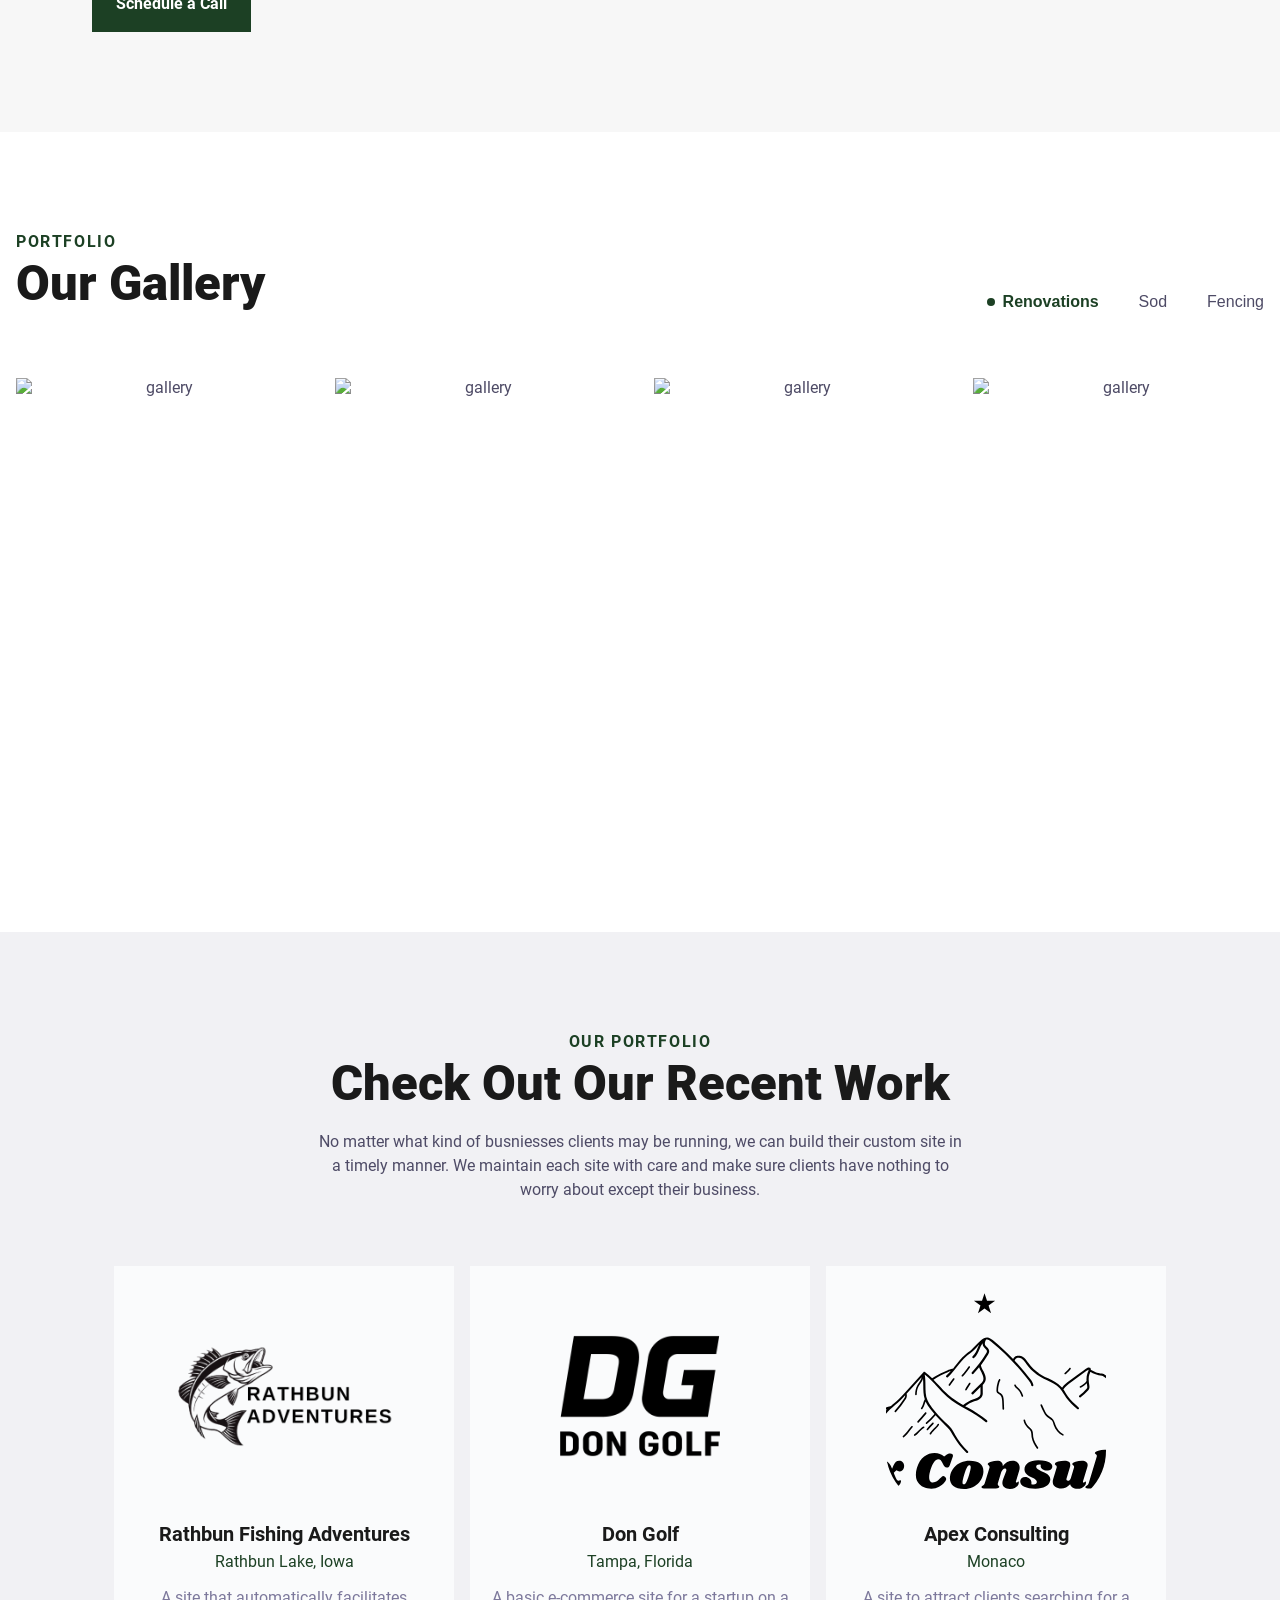
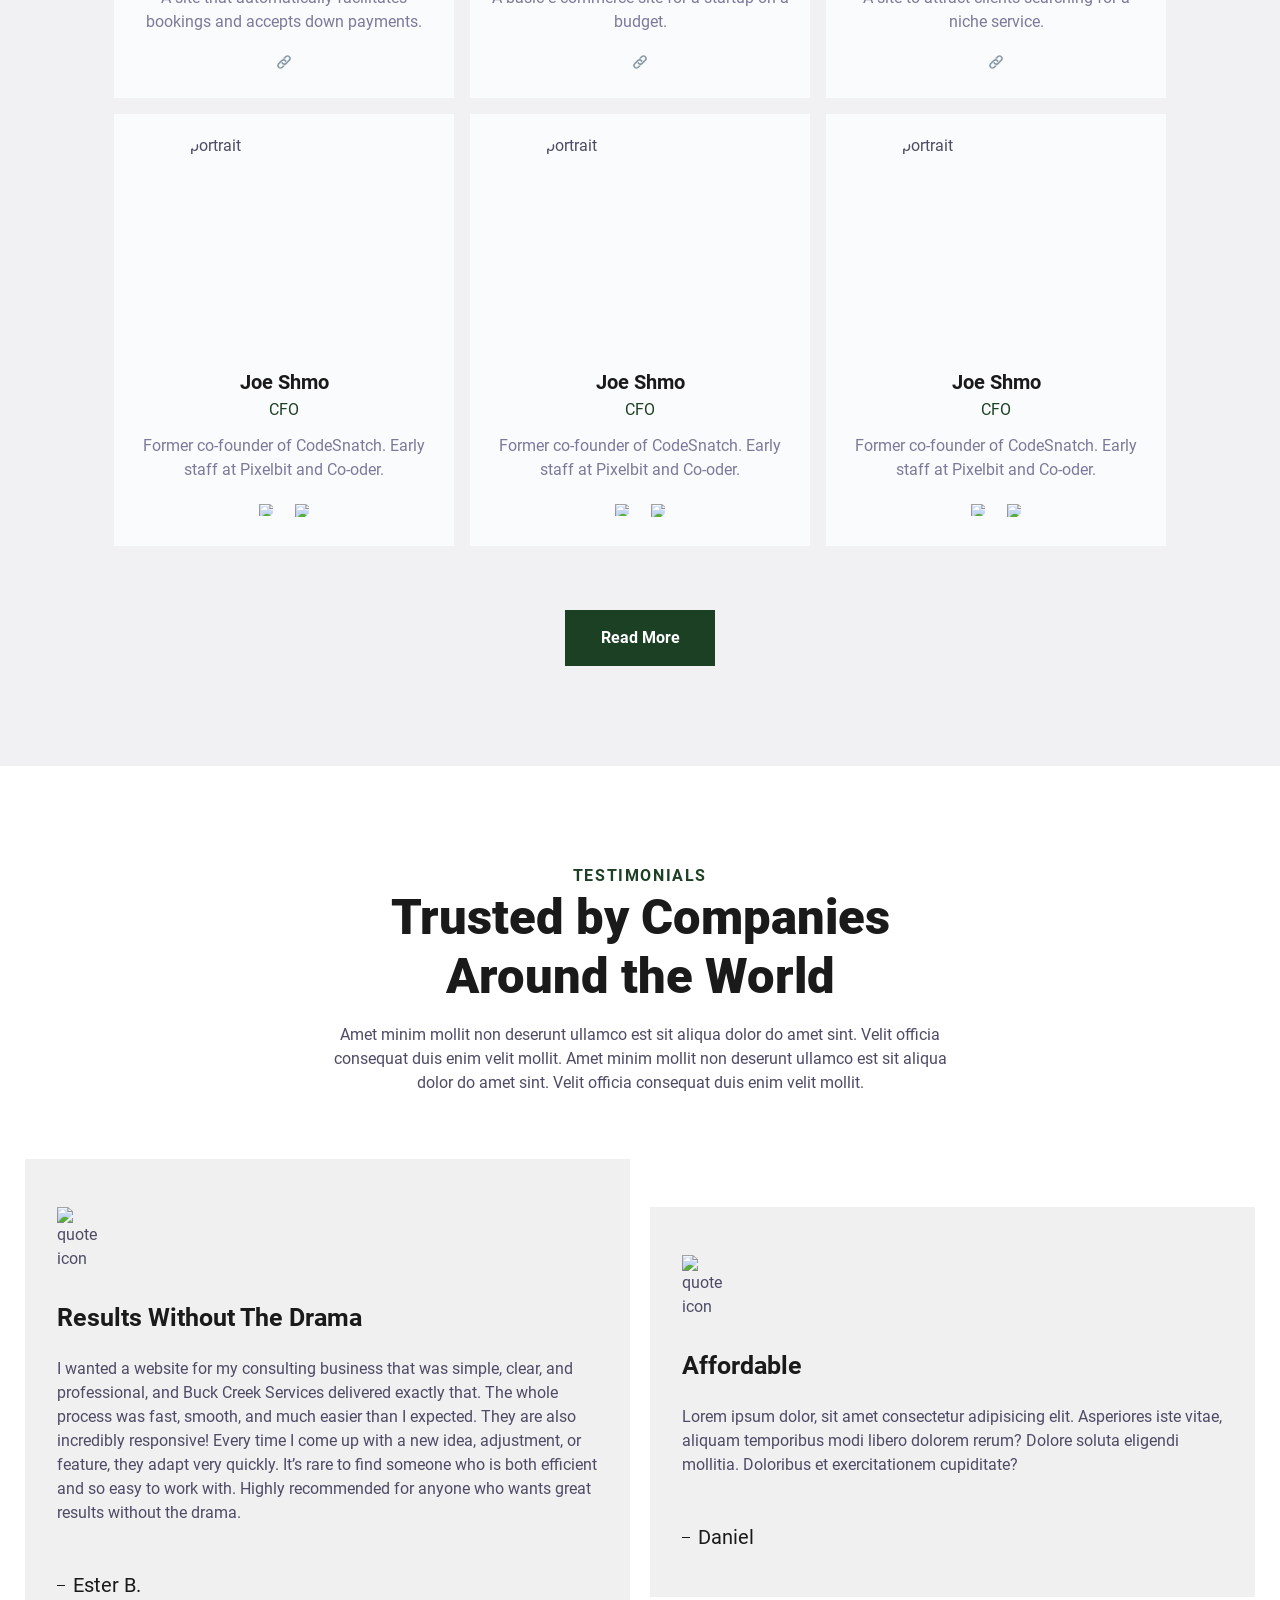
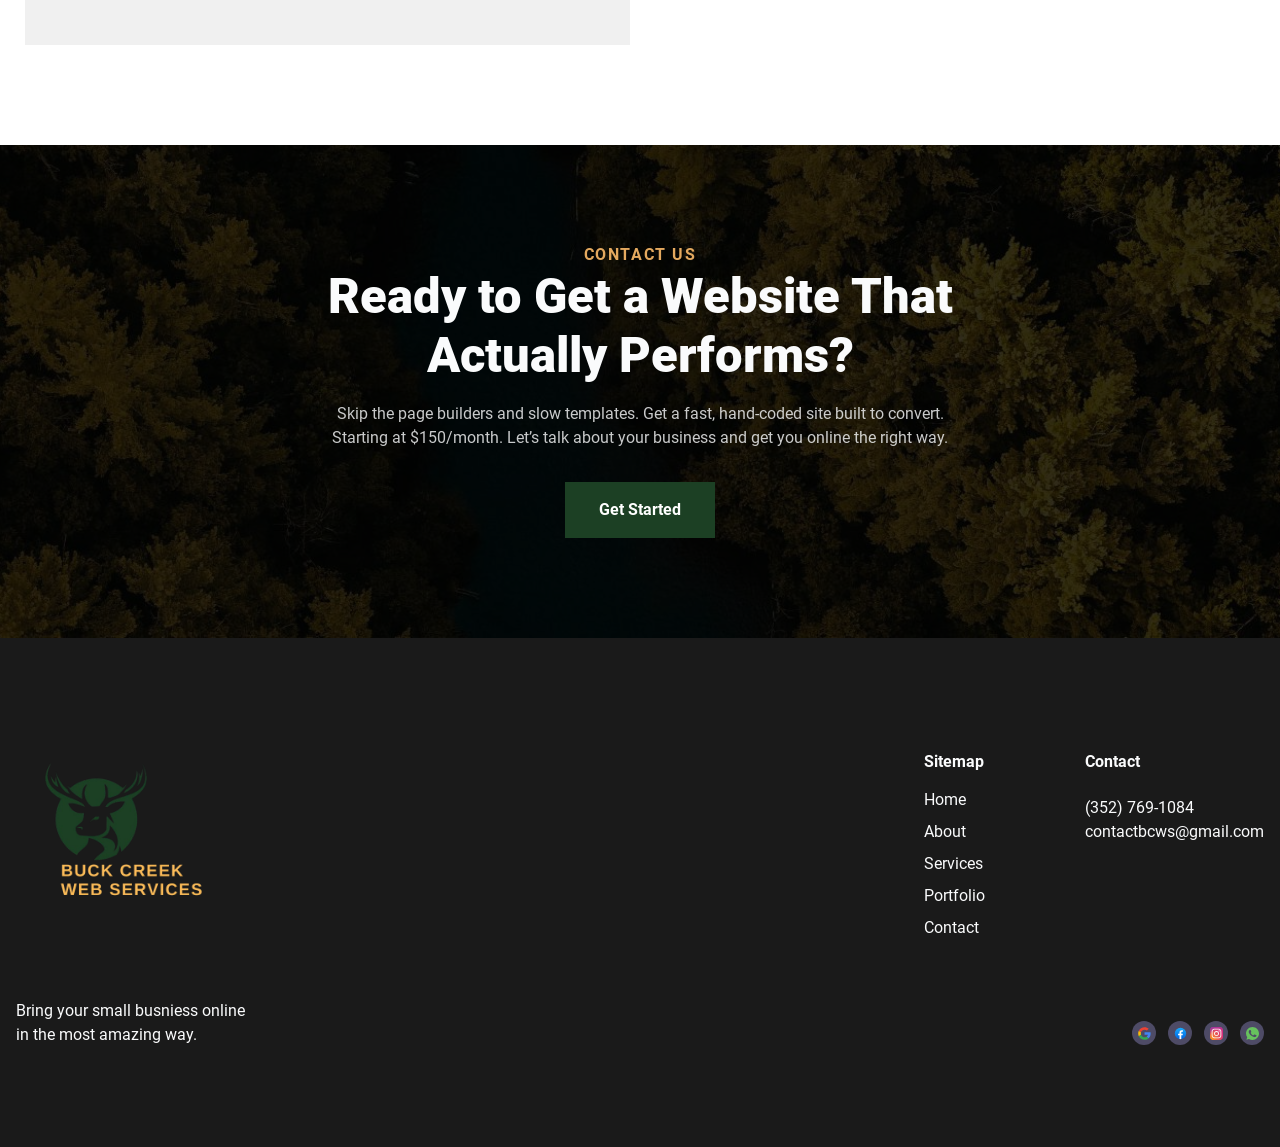
==== commit 53bac3fe: "Update portfolio" ====
--- a/index.html
+++ b/index.html
@@ -354,52 +354,62 @@
         <section id="meet-team-221">
             <div class="cs-container">
                 <div class="cs-content">
-                    <span class="cs-topper">Meet The Team</span>
-                    <h2 class="cs-title">The People Behind CodeStitch</h2>
-                    <p class="cs-text">
-                        Lorem ipsum dolor sit amet, consectetur adipiscing elit. Sit dolor volutpat porttitor sagittis nunc nisl. Sagittis sit pellentesque gravida viverra. Leo ut sed euismod tortor risus et. Ornare non neque, leo, ornare. Lorem ipsum dolor sit amet.
+                    <span class="cs-topper">Our Portfolio</span>
+                    <h2 class="cs-title">Check Out Our Recent Work</h2>
+                    <p class="cs-text">
+                        No matter what kind of busniesses clients may be running, we can build their custom site in a timely manner. We maintain each site with care and make sure clients have nothing to worry about except their business.
                     </p>
                 </div>
                 <ul class="cs-card-group">
                     <li class="cs-item">
                         <picture class="cs-picture">
-                            <img aria-hidden="true" loading="lazy" decoding="async" src="https://csimg.nyc3.digitaloceanspaces.com/Meet-Team/member1.jpg" alt="portrait" width="275" height="132">
+                            <img aria-hidden="true" loading="lazy" decoding="async" src="/assets/images/logo-ra.png" alt="portrait" width="275" height="132">
                         </picture>
-                        <span class="cs-name">John Doe</span>
-                        <span class="cs-job-title">Founder</span>
-                        <p class="cs-item-text">
-                            Former co-founder of CodeSnatch. Early staff at Pixelbit and Co-oder.
+                        <span class="cs-name">Rathbun Fishing Adventures</span>
+                        <span class="cs-job-title">Rathbun Lake, Iowa</span>
+                        <p class="cs-item-text">
+                            A site that automatically facilitates bookings and accepts down payments.
                         </p>
                         <!-- Social Flexbox -->
                         <div class="cs-social">
-                            <a href="" class="cs-link" aria-label="Twitter" target="_blank" rel="noopener">
-                                <img class="cs-icon" aria-hidden="true" loading="lazy" decoding="async" src="https://csimg.nyc3.digitaloceanspaces.com/Meet-Team/twitter-grey.svg" alt="twitter" width="15" height="13">
-                            </a>
-                            <a href="" class="cs-link" aria-label="Linked in" target="_blank" rel="noopener">
-                                <img class="cs-icon" aria-hidden="true" loading="lazy" decoding="async" src="https://csimg.nyc3.digitaloceanspaces.com/Meet-Team/linkedin-grey.svg" alt="linkedin" width="17" height="16">
+                            <a href="https://rathbunadventures.netlify.app/" class="cs-link" aria-label="link" target="_blank" rel="noopener">
+                                <img class="cs-icon" aria-hidden="true" loading="lazy" decoding="async" src="/assets/images/link.svg" alt="link" width="15" height="13">
                             </a>
                         </div>
                     </li>
                     <li class="cs-item">
                         <picture class="cs-picture">
-                            <img aria-hidden="true" loading="lazy" decoding="async" src="https://csimg.nyc3.digitaloceanspaces.com/Meet-Team/member1.jpg" alt="portrait" width="275" height="132">
+                            <img aria-hidden="true" loading="lazy" decoding="async" src="/assets/images/dg-logo-black.png" alt="portrait" width="275" height="132">
                         </picture>
-                        <span class="cs-name">Rusty Shackleford</span>
-                        <span class="cs-job-title">CMO</span>
-                        <p class="cs-item-text">
-                            Former co-founder of CodeSnatch. Early staff at Pixelbit and Co-oder.
+                        <span class="cs-name">Don Golf</span>
+                        <span class="cs-job-title">Tampa, Florida</span>
+                        <p class="cs-item-text">
+                            A basic e-commerce site for a startup on a budget.
                         </p>
                         <!-- Social Flexbox -->
                         <div class="cs-social">
-                            <a href="" class="cs-link" aria-label="Twitter" target="_blank" rel="noopener">
-                                <img class="cs-icon" aria-hidden="true" loading="lazy" decoding="async" src="https://csimg.nyc3.digitaloceanspaces.com/Meet-Team/twitter-grey.svg" alt="twitter" width="15" height="13">
-                            </a>
-                            <a href="" class="cs-link" aria-label="Linked in" target="_blank" rel="noopener">
-                                <img class="cs-icon" aria-hidden="true" loading="lazy" decoding="async" src="https://csimg.nyc3.digitaloceanspaces.com/Meet-Team/linkedin-grey.svg" alt="linkedin" width="17" height="16">
+                            <a href="" class="cs-link" aria-label="link" target="_blank" rel="noopener">
+                                <img class="cs-icon" aria-hidden="true" loading="lazy" decoding="async" src="/assets/images/link.svg" alt="link" width="15" height="13">
                             </a>
                         </div>
                     </li>
                     <li class="cs-item">
+                        <picture class="cs-picture">
+                            <img aria-hidden="true" loading="lazy" decoding="async" src="/assets/images/logo-apex-black-nobg.svg" alt="portrait" width="275" height="132">
+                        </picture>
+                        <span class="cs-name">Apex Consulting</span>
+                        <span class="cs-job-title">Monaco</span>
+                        <p class="cs-item-text">
+                            A site to attract clients searching for a niche service.
+                        </p>
+                        <!-- Social Flexbox -->
+                        <div class="cs-social">
+                            <a href="" class="cs-link" aria-label="link" target="_blank" rel="noopener">
+                                <img class="cs-icon" aria-hidden="true" loading="lazy" decoding="async" src="/assets/images/link.svg" alt="link" width="15" height="13">
+                            </a>
+                        </div>
+                    </li> 
+                     <li class="cs-item">
                         <picture class="cs-picture">
                             <img aria-hidden="true" loading="lazy" decoding="async" src="https://csimg.nyc3.digitaloceanspaces.com/Meet-Team/member1.jpg" alt="portrait" width="275" height="132">
                         </picture>
@@ -418,6 +428,45 @@
                             </a>
                         </div>
                     </li>
+                     <li class="cs-item">
+                        <picture class="cs-picture">
+                            <img aria-hidden="true" loading="lazy" decoding="async" src="https://csimg.nyc3.digitaloceanspaces.com/Meet-Team/member1.jpg" alt="portrait" width="275" height="132">
+                        </picture>
+                        <span class="cs-name">Joe Shmo</span>
+                        <span class="cs-job-title">CFO</span>
+                        <p class="cs-item-text">
+                            Former co-founder of CodeSnatch. Early staff at Pixelbit and Co-oder.
+                        </p>
+                        <!-- Social Flexbox -->
+                        <div class="cs-social">
+                            <a href="" class="cs-link" aria-label="Twitter" target="_blank" rel="noopener">
+                                <img class="cs-icon" aria-hidden="true" loading="lazy" decoding="async" src="https://csimg.nyc3.digitaloceanspaces.com/Meet-Team/twitter-grey.svg" alt="twitter" width="15" height="13">
+                            </a>
+                            <a href="" class="cs-link" aria-label="Linked in" target="_blank" rel="noopener">
+                                <img class="cs-icon" aria-hidden="true" loading="lazy" decoding="async" src="https://csimg.nyc3.digitaloceanspaces.com/Meet-Team/linkedin-grey.svg" alt="linkedin" width="17" height="16">
+                            </a>
+                        </div>
+                    </li>
+                     <li class="cs-item">
+                        <picture class="cs-picture">
+                            <img aria-hidden="true" loading="lazy" decoding="async" src="https://csimg.nyc3.digitaloceanspaces.com/Meet-Team/member1.jpg" alt="portrait" width="275" height="132">
+                        </picture>
+                        <span class="cs-name">Joe Shmo</span>
+                        <span class="cs-job-title">CFO</span>
+                        <p class="cs-item-text">
+                            Former co-founder of CodeSnatch. Early staff at Pixelbit and Co-oder.
+                        </p>
+                        <!-- Social Flexbox -->
+                        <div class="cs-social">
+                            <a href="" class="cs-link" aria-label="Twitter" target="_blank" rel="noopener">
+                                <img class="cs-icon" aria-hidden="true" loading="lazy" decoding="async" src="https://csimg.nyc3.digitaloceanspaces.com/Meet-Team/twitter-grey.svg" alt="twitter" width="15" height="13">
+                            </a>
+                            <a href="" class="cs-link" aria-label="Linked in" target="_blank" rel="noopener">
+                                <img class=
+                                "cs-icon" aria-hidden="true" loading="lazy" decoding="async" src="https://csimg.nyc3.digitaloceanspaces.com/Meet-Team/linkedin-grey.svg" alt="linkedin" width="17" height="16">
+                            </a>
+                        </div>
+                    </li>
                 </ul>
                 <a href="" class="cs-button-solid">Read More</a>
             </div>
@@ -431,7 +480,7 @@
             <div class="cs-container">
                 <div class="cs-content">
                     <span class="cs-topper">Testimonials</span>
-                    <h2 class="cs-title">Trusted by Thousand of People & Companies</h2>
+                    <h2 class="cs-title">Trusted by Companies Around the World</h2>
                     <p class="cs-text">
                         Amet minim mollit non deserunt ullamco est sit aliqua dolor do amet sint. Velit officia consequat duis enim velit mollit. Amet minim mollit non deserunt ullamco est sit aliqua dolor do amet sint. Velit officia consequat duis enim velit mollit.
                     </p>
@@ -439,11 +488,11 @@
                 <ul class="cs-card-group">
                     <li class="cs-item">
                         <img class="cs-icon" src="https://csimg.nyc3.cdn.digitaloceanspaces.com/Reviews/yellow-quote.svg" alt="quote icon" aria-hidden="true" width="40" height="38" loading="lazy" decoding="async">
-                        <h3 class="cs-h3">Loving the color!</h3>
-                        <p class="cs-item-text">
-                            Lorem ipsum dolor, sit amet consectetur adipisicing elit. Asperiores iste vitae, aliquam temporibus modi libero dolorem rerum? Dolore soluta eligendi mollitia. Doloribus et exercitationem cupiditate?
-                        </p>
-                        <span class="cs-name">Daniel</span>
+                        <h3 class="cs-h3">Results Without The Drama</h3>
+                        <p class="cs-item-text">
+                            I wanted a website for my consulting business that was simple, clear, and professional, and Buck Creek Services delivered exactly that. The whole process was fast, smooth, and much easier than I expected. They are also incredibly responsive! Every time I come up with a new idea, adjustment, or feature, they adapt very quickly. It’s rare to find someone who is both efficient and so easy to work with. Highly recommended for anyone who wants great results without the drama.
+                        </p>
+                        <span class="cs-name">Ester B.</span>
                     </li>
                     <li class="cs-item">
                         <img class="cs-icon" src="https://csimg.nyc3.cdn.digitaloceanspaces.com/Reviews/yellow-quote.svg" alt="quote icon" aria-hidden="true" width="40" height="38" loading="lazy" decoding="async">
--- a/css/index.css
+++ b/css/index.css
@@ -639,7 +639,7 @@
     width: clamp(10rem, 20vw, 13.75rem);
     height: clamp(10rem, 20vw, 13.75rem);
     margin-bottom: 1rem;
-    border-radius: 50%;
+    border-radius: 25%;
     display: block;
     position: relative;
     /* clips the corners off the image tag */
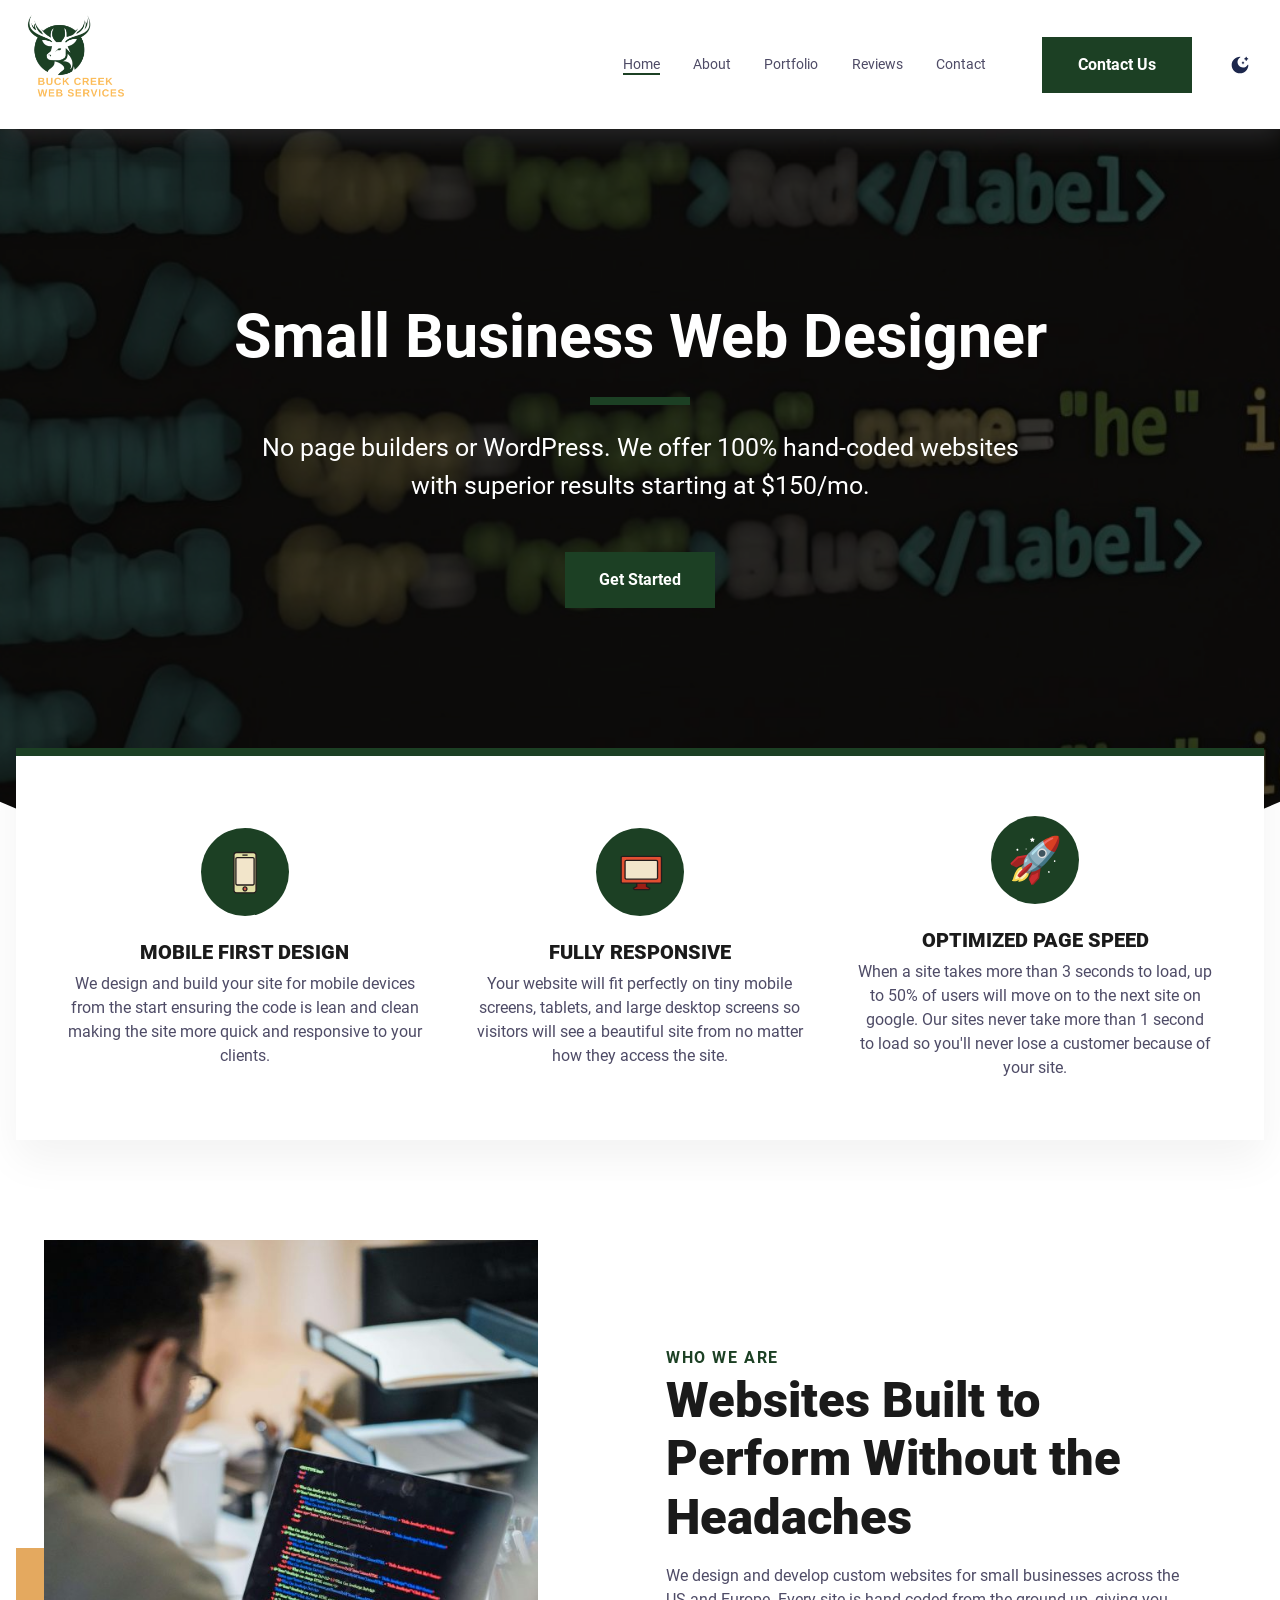
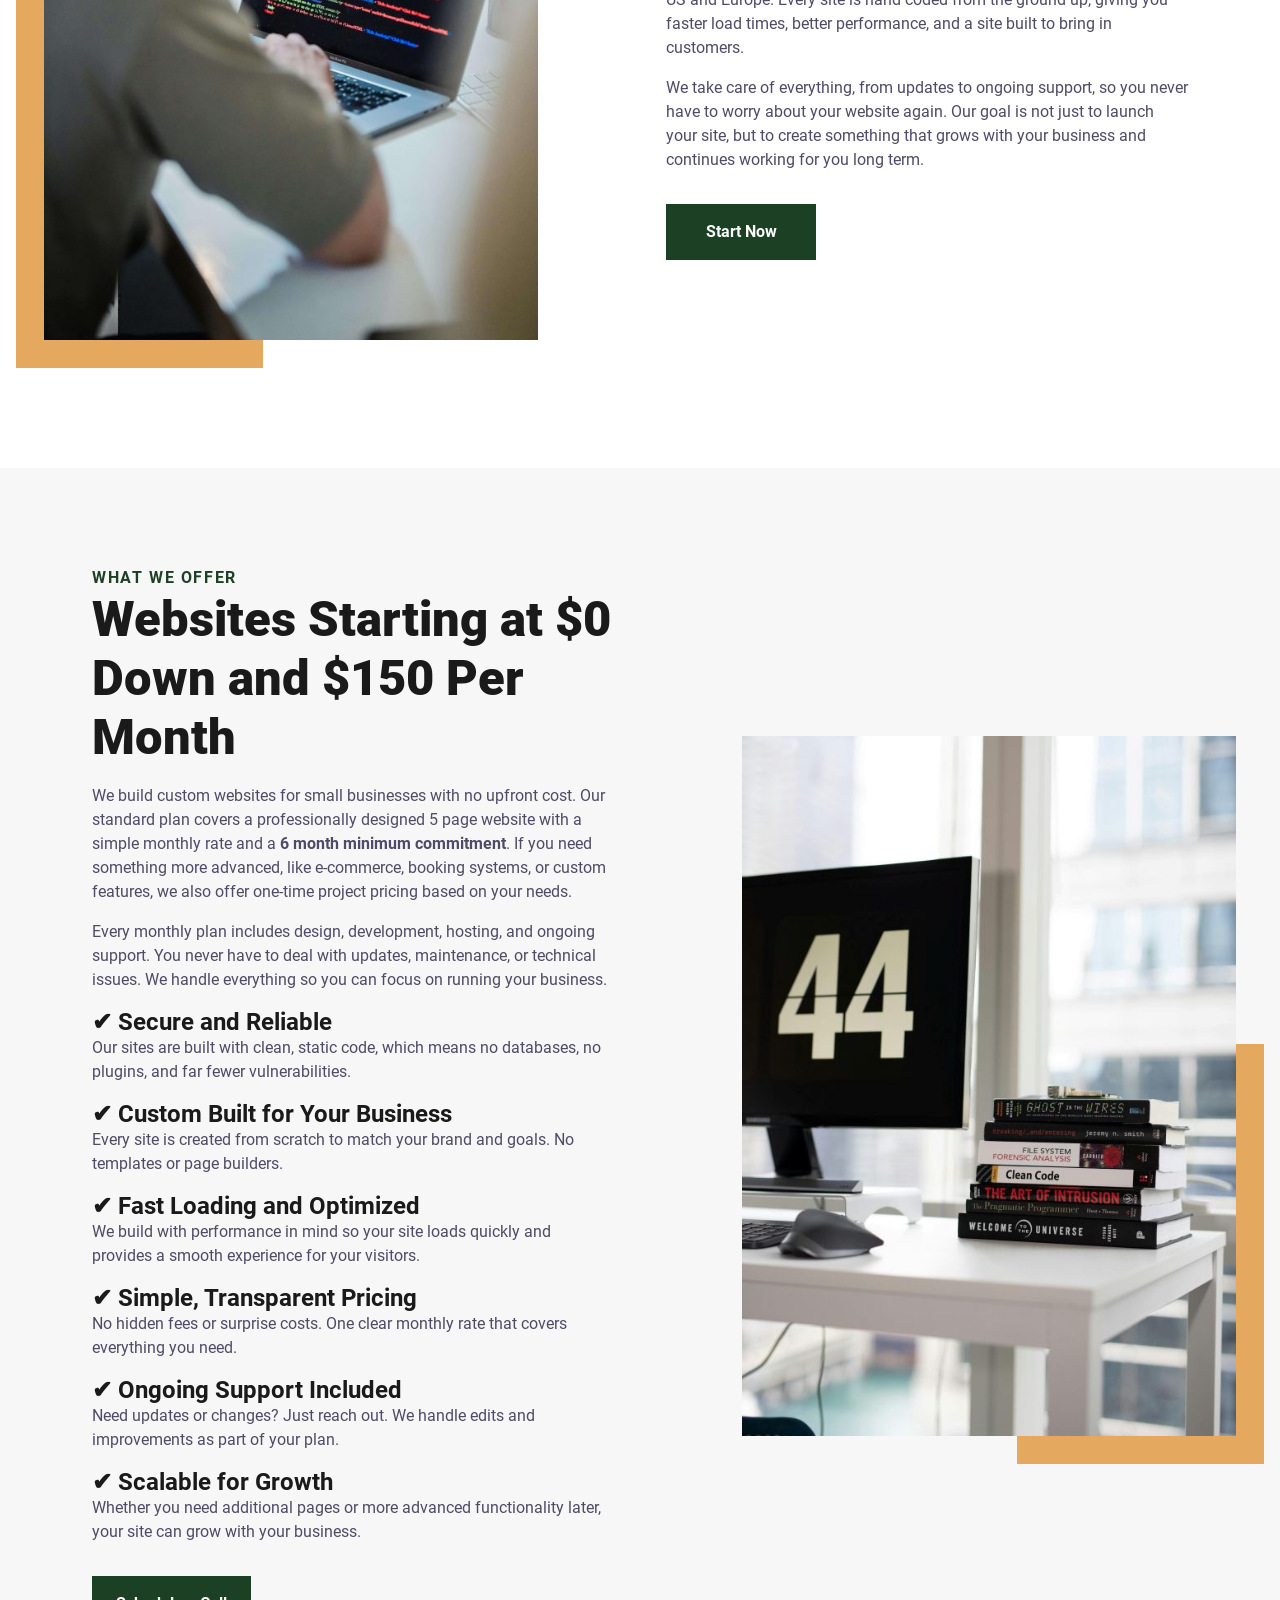
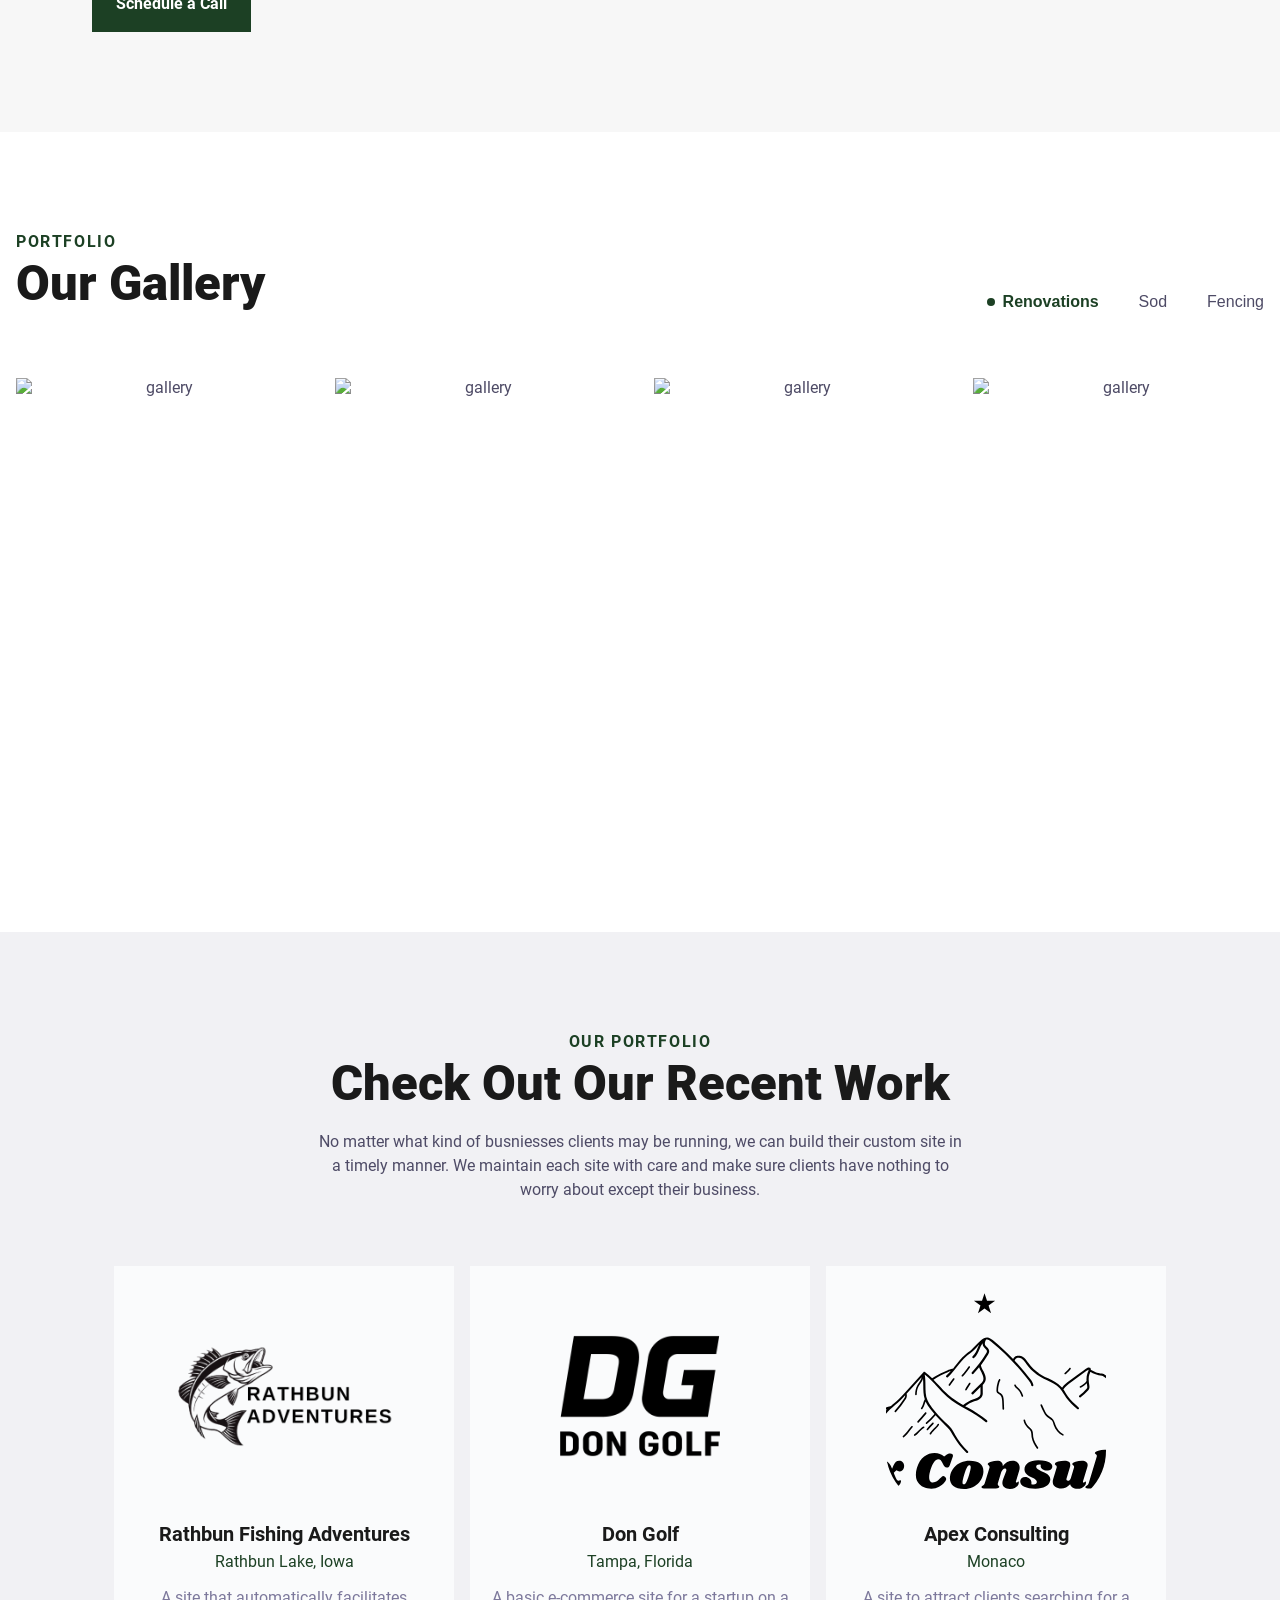
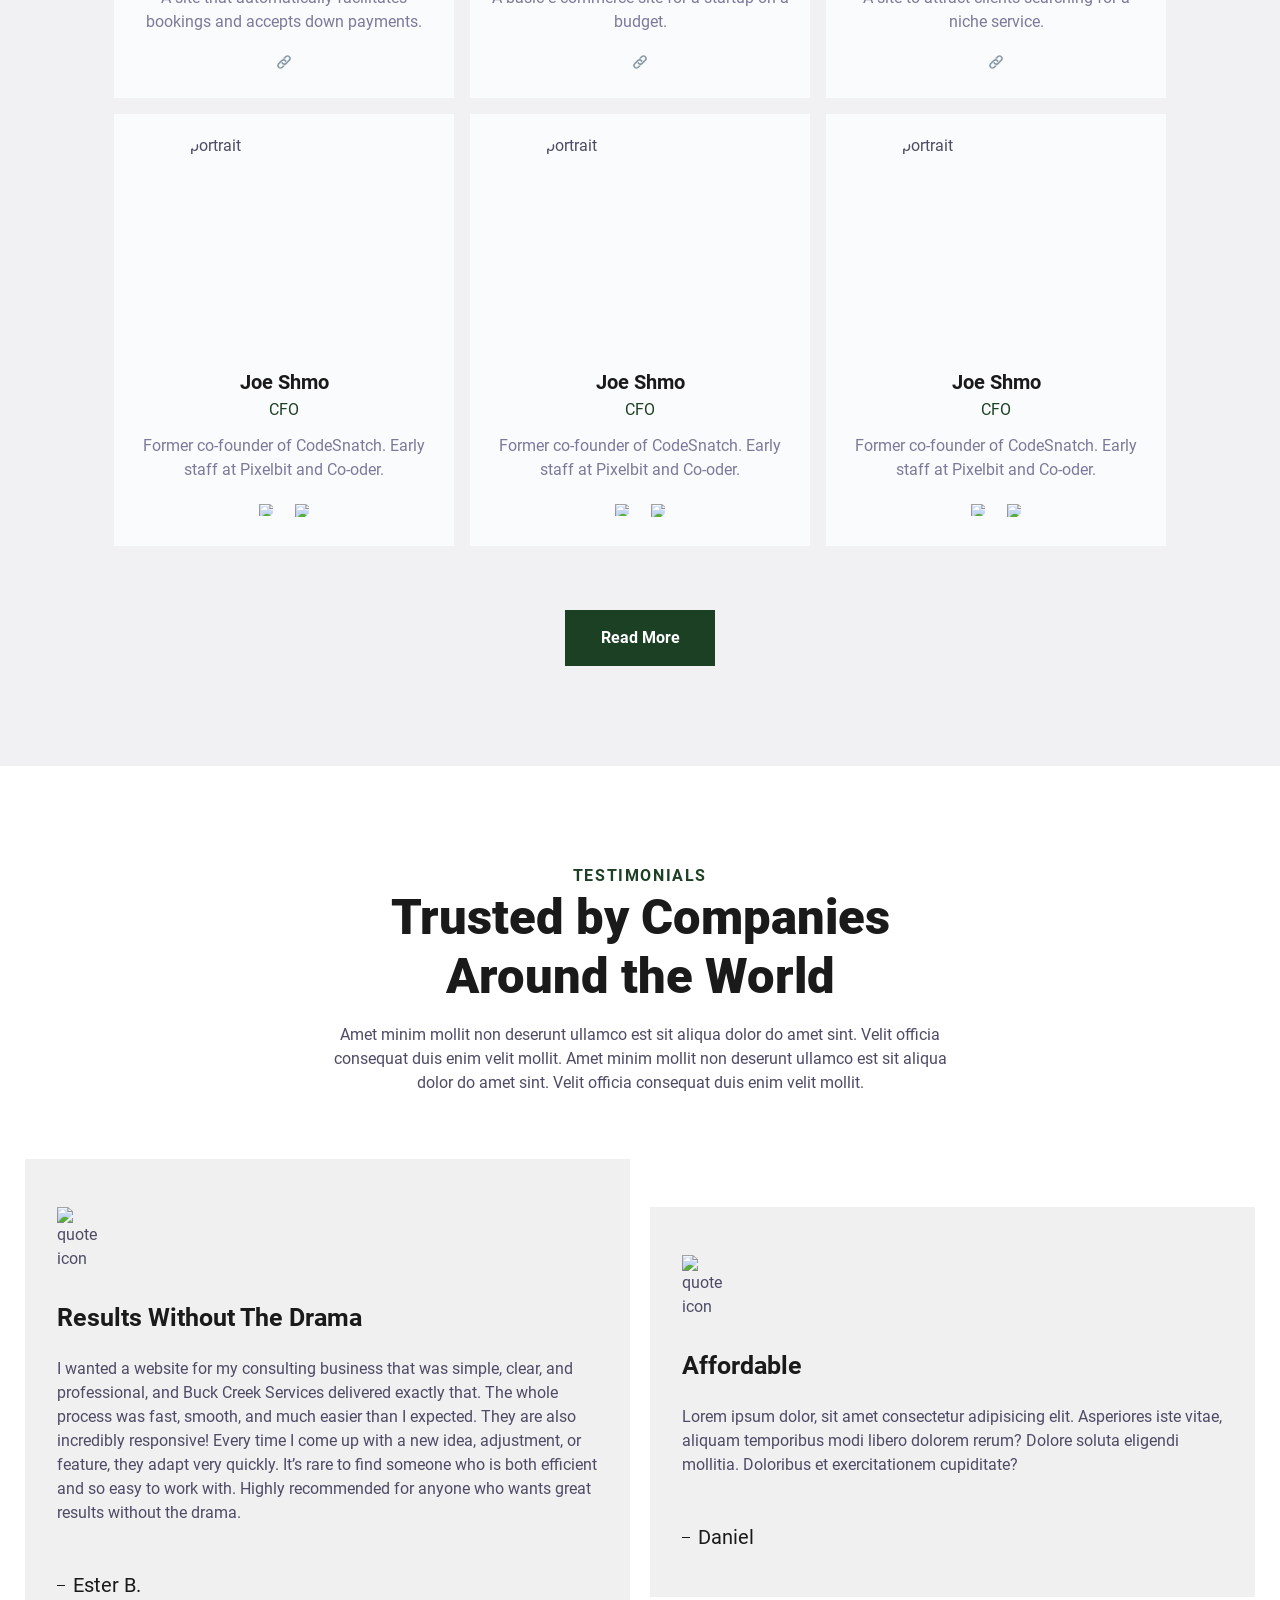
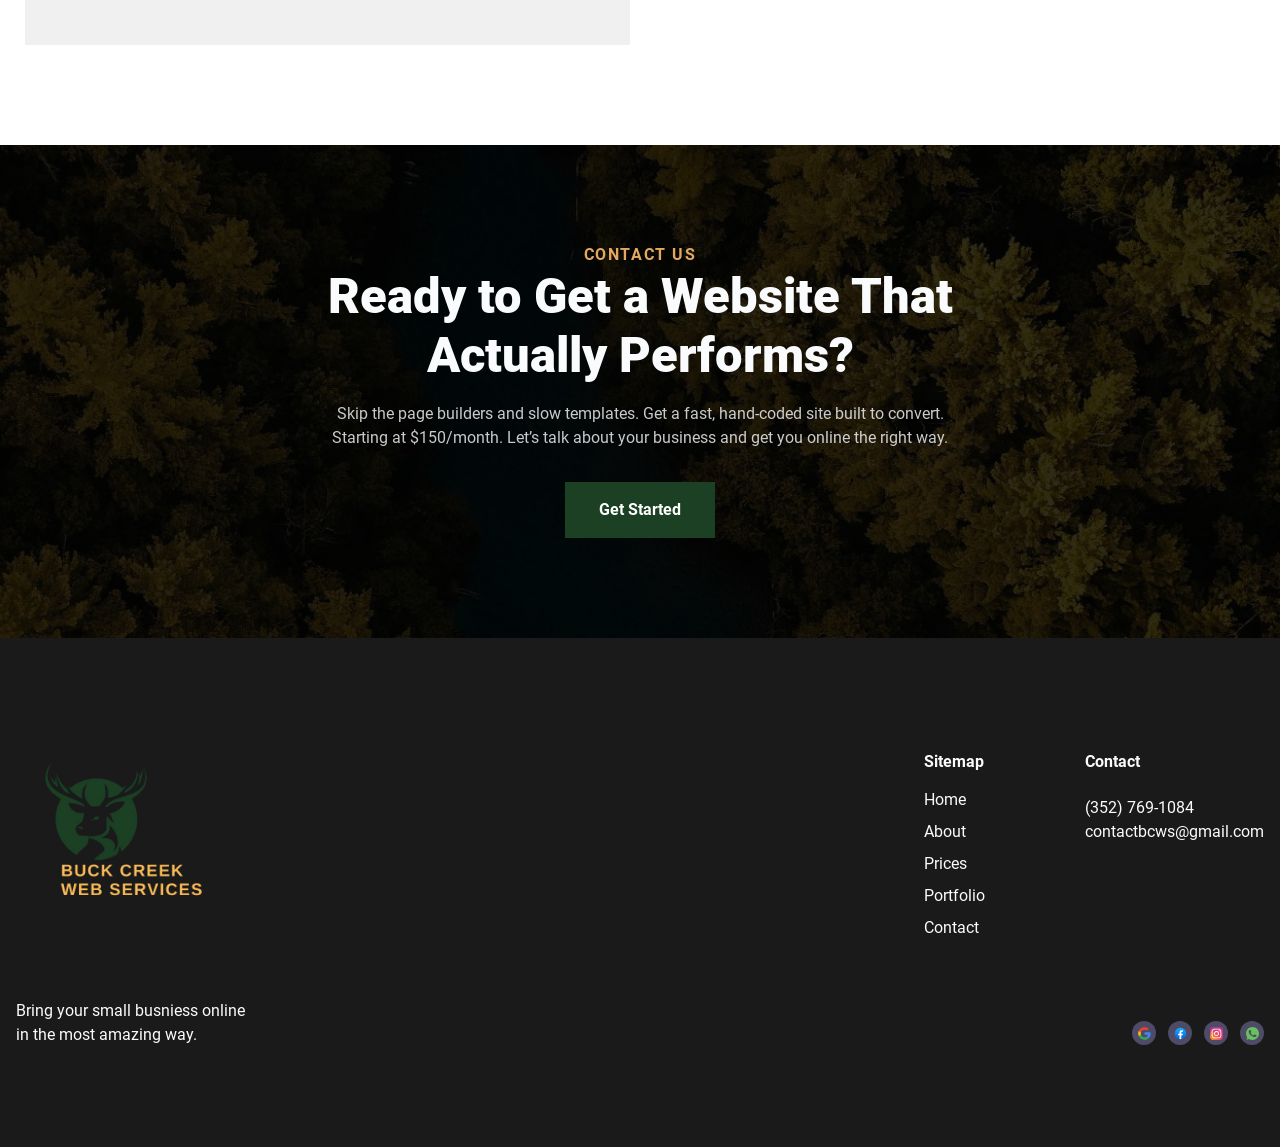
==== commit f40266da: "footer sitemap functionality" ====
--- a/index.html
+++ b/index.html
@@ -552,19 +552,19 @@
                     <span class="cs-header">Sitemap</span>
                 </li>
                 <li class="cs-nav-li">
-                    <a class="cs-nav-link" href="">Home</a>
+                    <a class="cs-nav-link" href="/index.html">Home</a>
                 </li>
                 <li class="cs-nav-li">
-                    <a class="cs-nav-link" href="">About</a>
+                    <a class="cs-nav-link" href="/about.html">About</a>
                 </li>
                 <li class="cs-nav-li">
-                    <a class="cs-nav-link" href="">Services</a>
+                    <a class="cs-nav-link" href="/prices.html">Prices</a>
                 </li>
                 <li class="cs-nav-li">
-                    <a class="cs-nav-link" href="">Portfolio</a>
+                    <a class="cs-nav-link" href="portfolio.html">Portfolio</a>
                 </li>
                 <li class="cs-nav-li">
-                    <a class="cs-nav-link" href="">Contact</a>
+                    <a class="cs-nav-link" href="contact.html">Contact</a>
                 </li>
             </ul>
             <!-- Contact Info -->
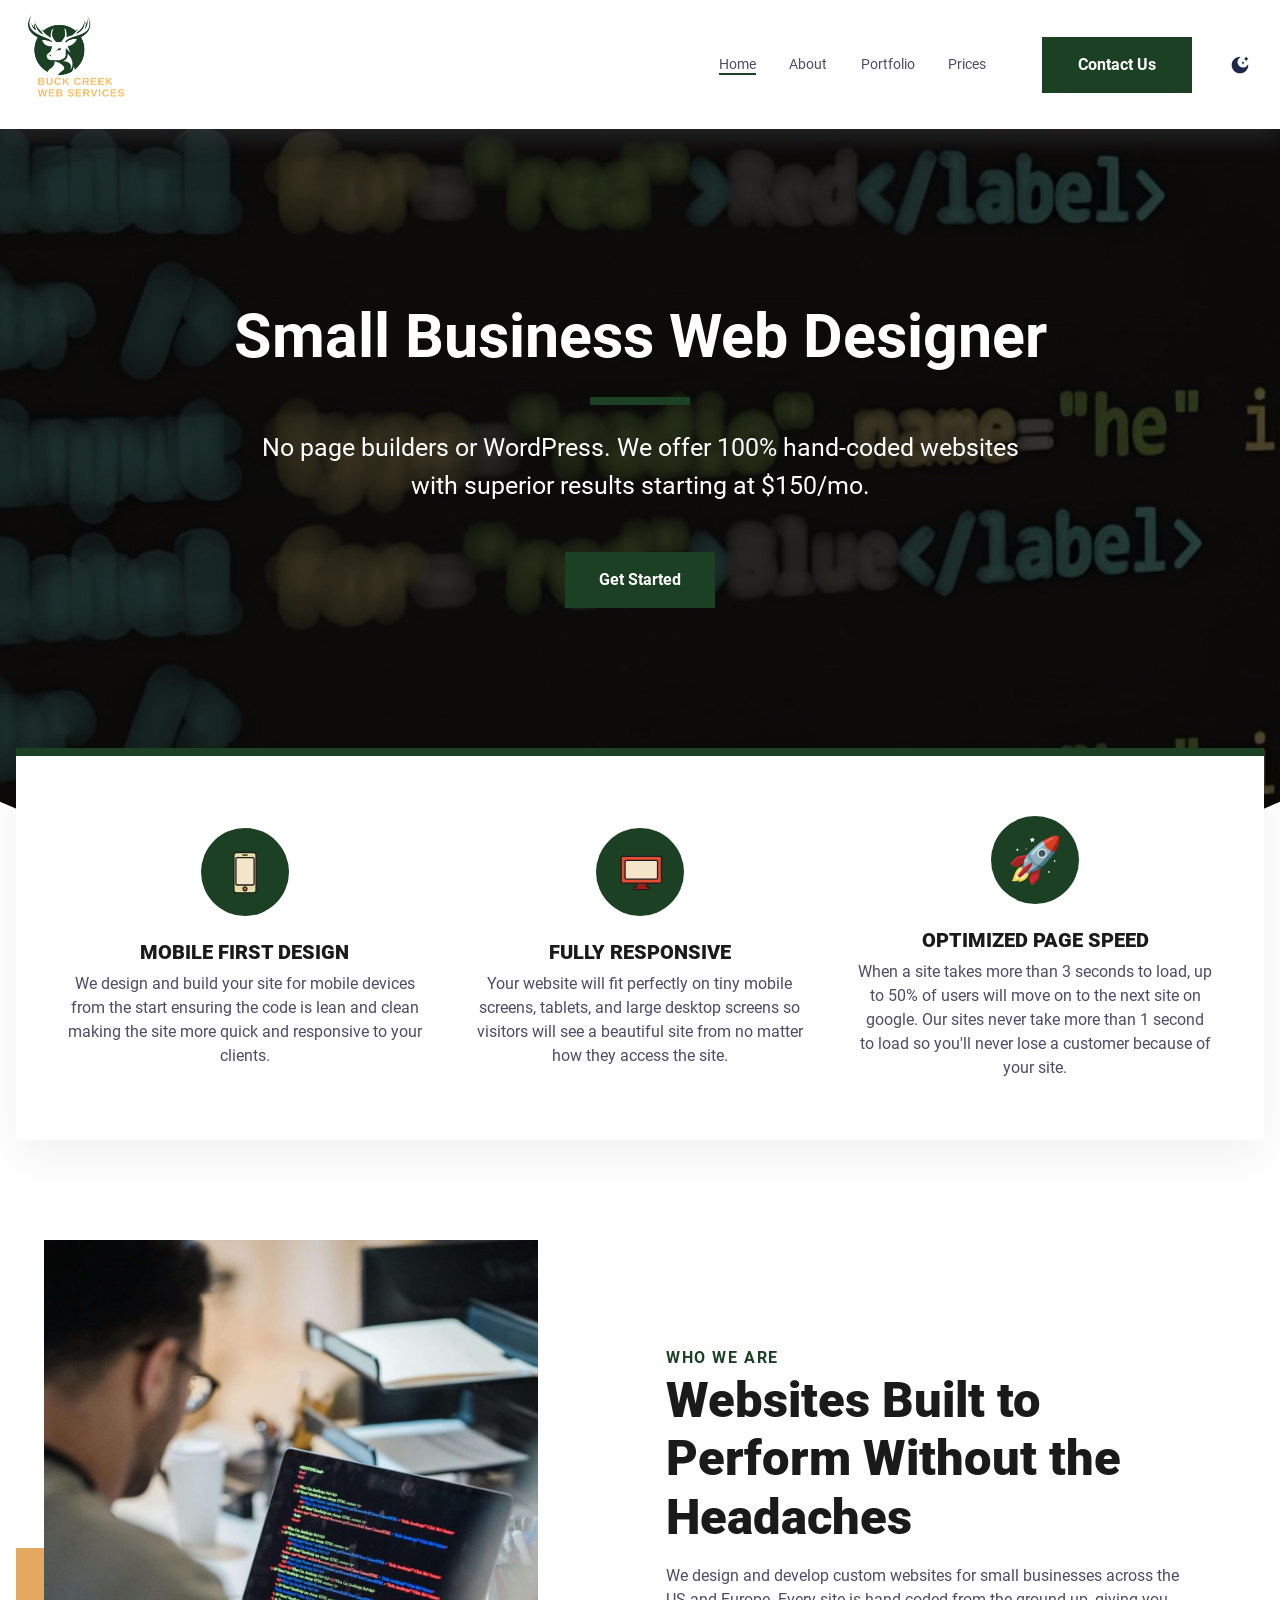
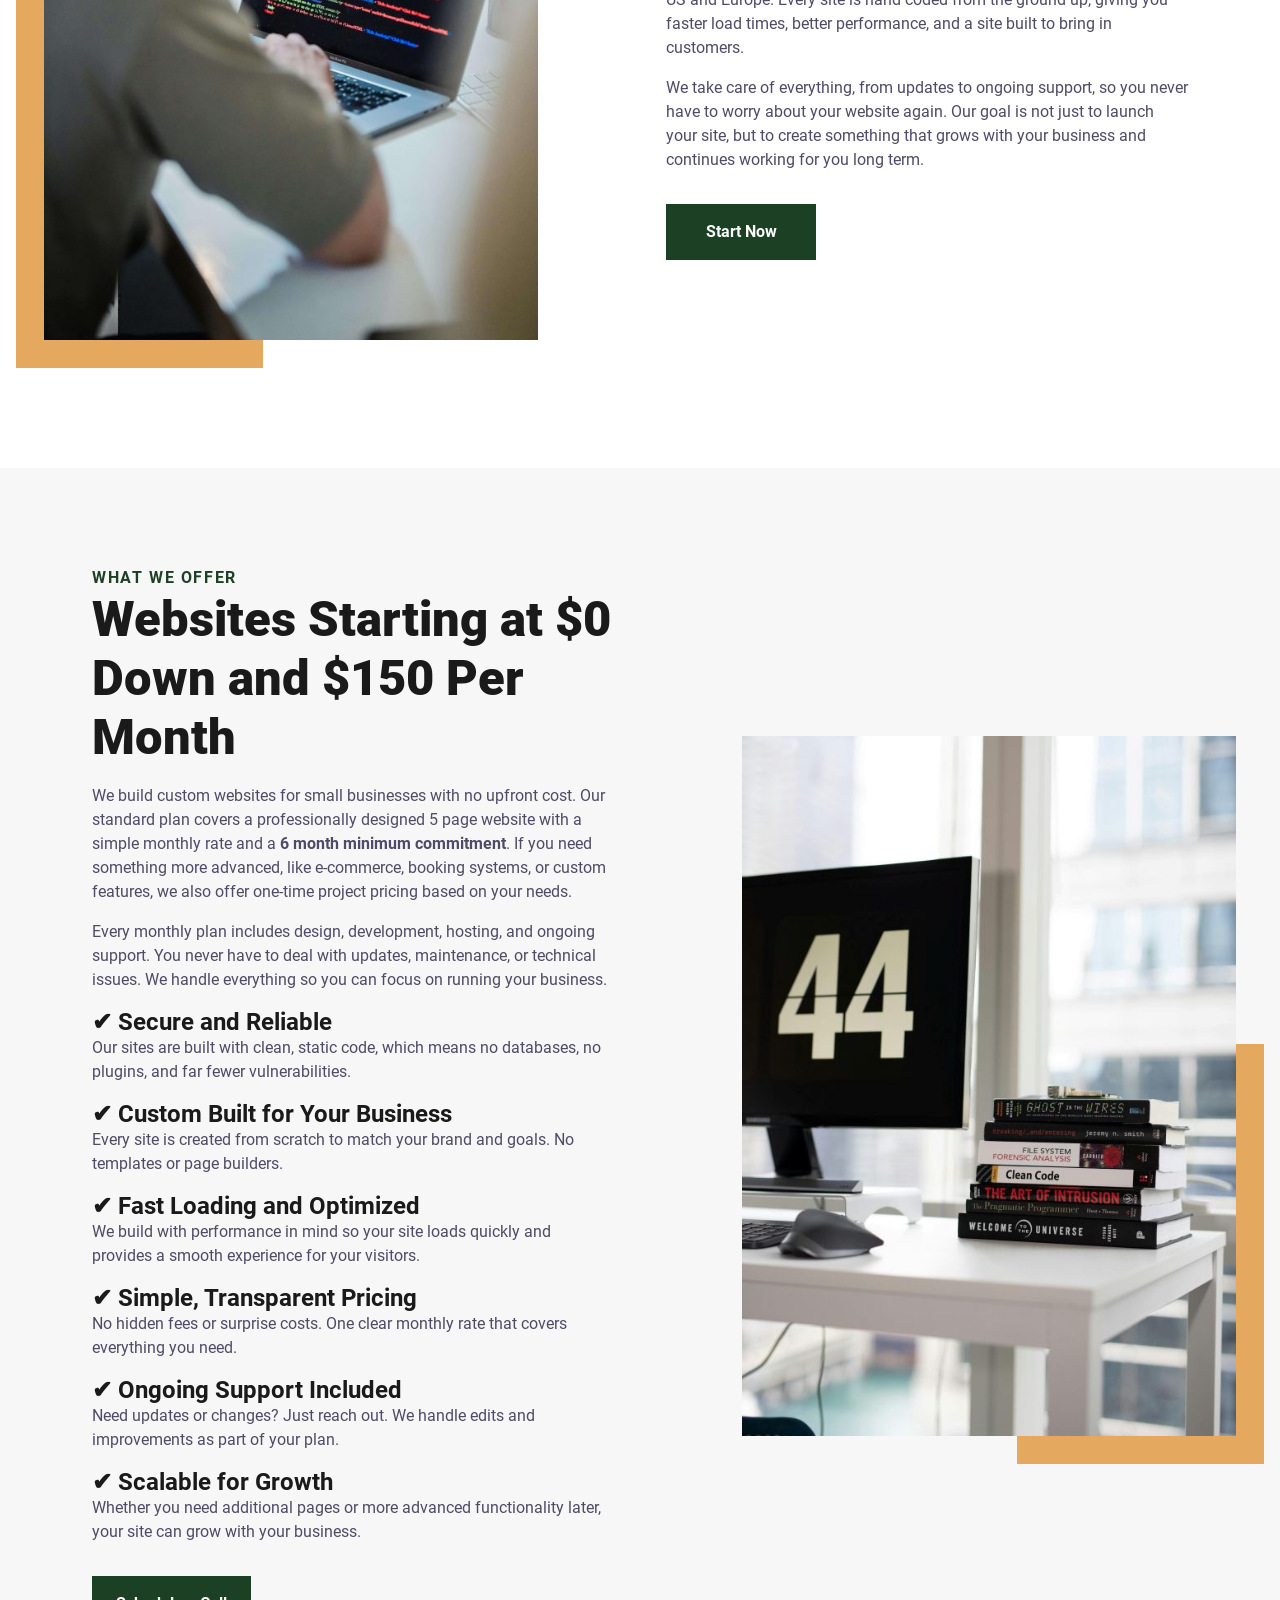
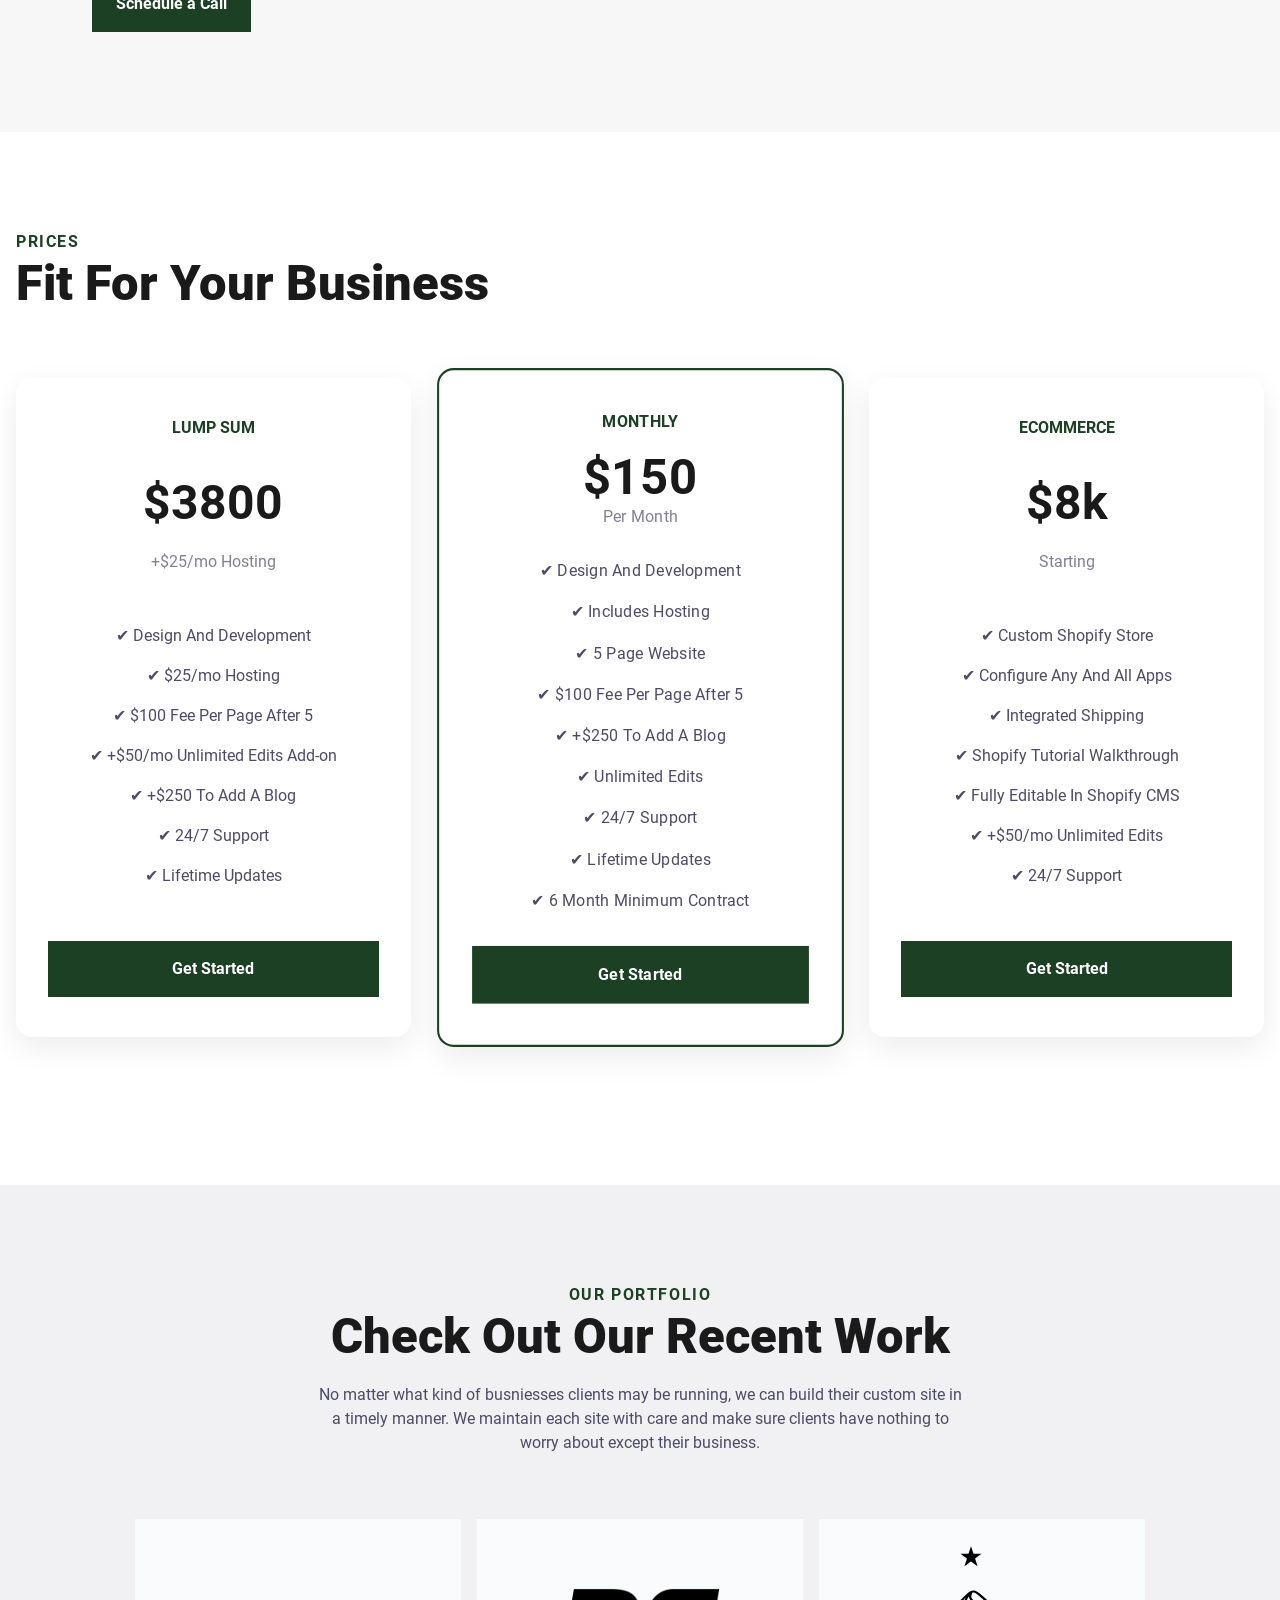
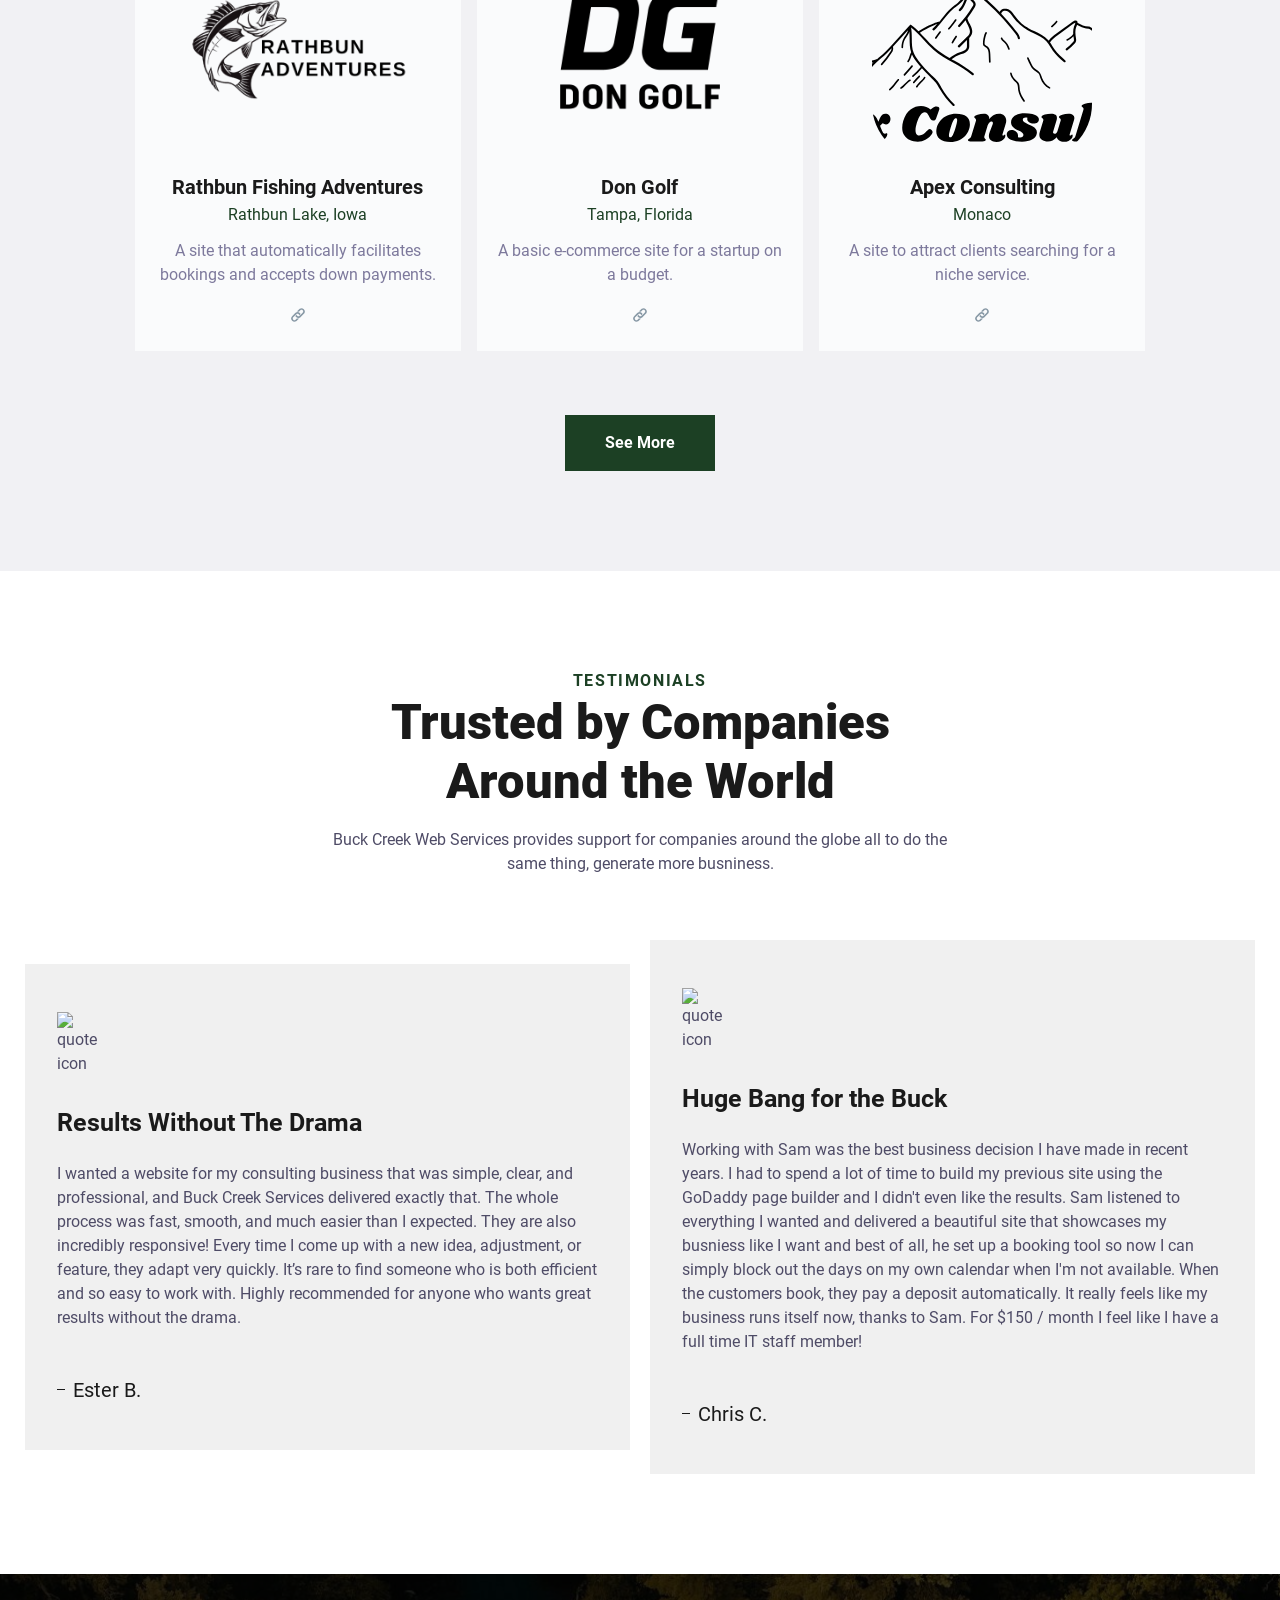
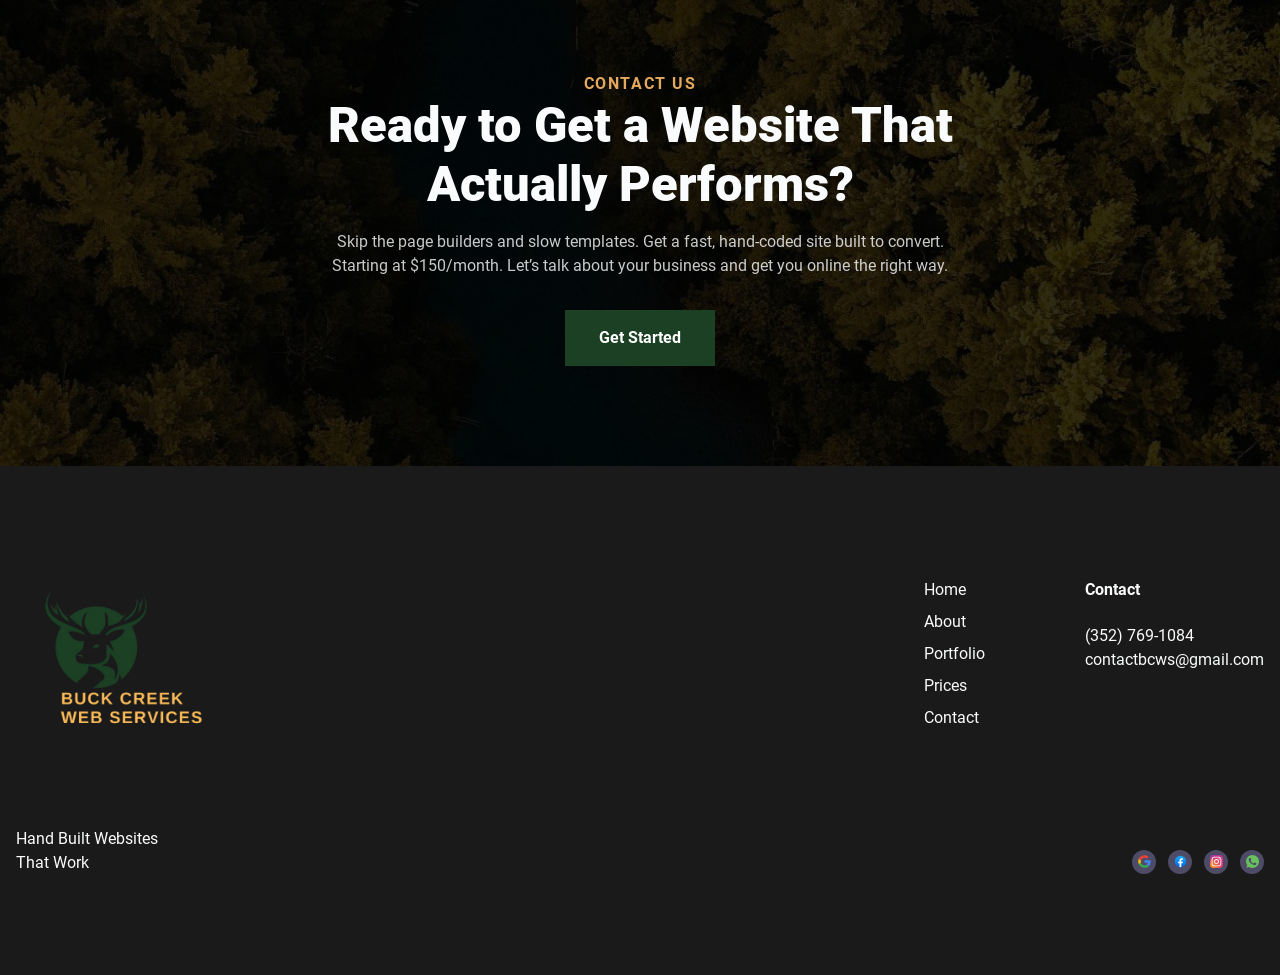
==== commit 62f7242c: "prices and portfolio sections and standalone pages" ====
--- a/index.html
+++ b/index.html
@@ -82,13 +82,8 @@
                             </a>
                         </li>
                         <li class="cs-li">
-                            <a href="/reviews.html" class="cs-li-link">
-                                Reviews
-                            </a>
-                        </li>
-                        <li class="cs-li">
-                            <a href="/contact.html" class="cs-li-link">
-                                Contact
+                            <a href="/prices.html" class="cs-li-link">
+                                Prices
                             </a>
                         </li>
                     </ul>
@@ -114,7 +109,7 @@
                 <p class="cs-text">
                     No page builders or WordPress. We offer 100% hand-coded websites with superior results starting at $150/mo. 
                 </p>
-                <a href="" class="cs-button-solid">Get Started</a>
+                <a href="/contact.html" class="cs-button-solid">Get Started</a>
             </div>
 
             <!-- Background Image -->
@@ -183,7 +178,7 @@
                     <p class="cs-text">
                         We take care of everything, from updates to ongoing support, so you never have to worry about your website again. Our goal is not just to launch your site, but to create something that grows with your business and continues working for you long term.
                     </p>
-                    <a href="" class="cs-button-solid">Start Now</a>
+                    <a href="/contact.html" class="cs-button-solid">Start Now</a>
                 </div>
             </div>
         </section>
@@ -234,121 +229,79 @@
                     <p class="cs-text">
                         Whether you need additional pages or more advanced functionality later, your site can grow with your business.
                     </p>
-                    <a href="" class="cs-button-solid">Schedule a Call</a>
+                    <a href="/contact.html" class="cs-button-solid">Schedule a Call</a>
                 </div>
             </div>
         </section>
 
         <!-- ============================================ -->
-        <!--                   Gallery                    -->
+        <!--                   Prices                     -->
         <!-- ============================================ -->
 
         <section id="gallery-453">
             <div class="cs-container">
                 <div class="cs-content">
                     <div class="cs-flex">
-                        <span class="cs-topper">Portfolio</span>
-                        <h2 class="cs-title">Our Gallery</h2>
-                    </div>
-                    <div class="cs-button-group">
-                        <!--When adding extra galleries, copy and paste the button and make data-filter equal to four, then five, etc. Do the same for the corresponding gallery and it's data attribute-->
-                        <button class="cs-button" data-filter="one">
-                            Renovations
-                        </button>
-                        <button class="cs-button" data-filter="two">
-                            Sod
-                        </button>
-                        <button class="cs-button" data-filter="three">
-                            Fencing
-                        </button>
+                        <span class="cs-topper">Prices</span>
+                        <h2 class="cs-title">Fit For Your Business</h2>
                     </div>
                 </div>
                 <!--Gallery 1-->
                 <div class="cs-gallery" data-category="one">
-                    <!--Picture 1-->
-                    <picture class="cs-image">
-                        <source media="(max-width: 600px)" srcset="https://csimg.nyc3.digitaloceanspaces.com/SideBySide/leaves2.jpg">
-                        <source media="(min-width: 601px)" srcset="https://csimg.nyc3.digitaloceanspaces.com/SideBySide/leaves2.jpg">
-                        <img loading="lazy" decoding="async" src="https://csimg.nyc3.digitaloceanspaces.com/SideBySide/leaves2.jpg" alt="gallery" width="305" height="400">
-                    </picture>
-                    <!--Picture 2-->
-                    <picture class="cs-image">
-                        <source media="(max-width: 600px)" srcset="https://csimg.nyc3.digitaloceanspaces.com/SideBySide/leaves2.jpg">
-                        <source media="(min-width: 601px)" srcset="https://csimg.nyc3.digitaloceanspaces.com/SideBySide/leaves2.jpg">
-                        <img loading="lazy" decoding="async" src="https://csimg.nyc3.digitaloceanspaces.com/SideBySide/leaves2.jpg" alt="gallery" width="305" height="400">
-                    </picture>
-                    <!--Picture 3-->
-                    <picture class="cs-image">
-                        <source media="(max-width: 600px)" srcset="https://csimg.nyc3.digitaloceanspaces.com/SideBySide/leaves2.jpg">
-                        <source media="(min-width: 601px)" srcset="https://csimg.nyc3.digitaloceanspaces.com/SideBySide/leaves2.jpg">
-                        <img loading="lazy" decoding="async" src="https://csimg.nyc3.digitaloceanspaces.com/SideBySide/leaves2.jpg" alt="gallery" width="305" height="400">
-                    </picture>
-                    <!--Picture 4-->
-                    <picture class="cs-image">
-                        <source media="(max-width: 600px)" srcset="https://csimg.nyc3.digitaloceanspaces.com/SideBySide/leaves2.jpg">
-                        <source media="(min-width: 601px)" srcset="https://csimg.nyc3.digitaloceanspaces.com/SideBySide/leaves2.jpg">
-                        <img loading="lazy" decoding="async" src="https://csimg.nyc3.digitaloceanspaces.com/SideBySide/leaves2.jpg" alt="gallery" width="305" height="400">
-                    </picture>
-                </div>
-                <!--Gallery 2-->
-                <div class="cs-gallery cs-hidden" data-category="two">
-                    <!--Picture 1-->
-                    <picture class="cs-image">
-                        <source media="(max-width: 600px)" srcset="https://csimg.nyc3.digitaloceanspaces.com/SideBySide/leaves3.jpg">
-                        <source media="(min-width: 601px)" srcset="https://csimg.nyc3.digitaloceanspaces.com/SideBySide/leaves3.jpg">
-                        <img loading="lazy" decoding="async" src="https://csimg.nyc3.digitaloceanspaces.com/SideBySide/leaves3.jpg" alt="gallery" width="305" height="400">
-                    </picture>
-                    <!--Picture 2-->
-                    <picture class="cs-image">
-                        <source media="(max-width: 600px)" srcset="https://csimg.nyc3.digitaloceanspaces.com/SideBySide/leaves3.jpg">
-                        <source media="(min-width: 601px)" srcset="https://csimg.nyc3.digitaloceanspaces.com/SideBySide/leaves3.jpg">
-                        <img loading="lazy" decoding="async" src="https://csimg.nyc3.digitaloceanspaces.com/SideBySide/leaves3.jpg" alt="gallery" width="305" height="400">
-                    </picture>
-                    <!--Picture 3-->
-                    <picture class="cs-image">
-                        <source media="(max-width: 600px)" srcset="https://csimg.nyc3.digitaloceanspaces.com/SideBySide/leaves3.jpg">
-                        <source media="(min-width: 601px)" srcset="https://csimg.nyc3.digitaloceanspaces.com/SideBySide/leaves3.jpg">
-                        <img loading="lazy" decoding="async" src="https://csimg.nyc3.digitaloceanspaces.com/SideBySide/leaves3.jpg" alt="gallery" width="305" height="400">
-                    </picture>
-                    <!--Picture 4-->
-                    <picture class="cs-image">
-                        <source media="(max-width: 600px)" srcset="https://csimg.nyc3.digitaloceanspaces.com/SideBySide/leaves3.jpg">
-                        <source media="(min-width: 601px)" srcset="https://csimg.nyc3.digitaloceanspaces.com/SideBySide/leaves3.jpg">
-                        <img loading="lazy" decoding="async" src="https://csimg.nyc3.digitaloceanspaces.com/SideBySide/leaves3.jpg" alt="gallery" width="305" height="400">
-                    </picture>
-                </div>
-                <!--Gallery 3-->
-                <div class="cs-gallery cs-hidden" data-category="three">
-                    <!--Picture 1-->
-                    <picture class="cs-image">
-                        <source media="(max-width: 600px)" srcset="https://csimg.nyc3.digitaloceanspaces.com/SideBySide/leaves2.jpg">
-                        <source media="(min-width: 601px)" srcset="https://csimg.nyc3.digitaloceanspaces.com/SideBySide/leaves2.jpg">
-                        <img loading="lazy" decoding="async" src="https://csimg.nyc3.digitaloceanspaces.com/SideBySide/leaves2.jpg" alt="gallery" width="305" height="400">
-                    </picture>
-                    <!--Picture 2-->
-                    <picture class="cs-image">
-                        <source media="(max-width: 600px)" srcset="https://csimg.nyc3.digitaloceanspaces.com/SideBySide/leaves2.jpg">
-                        <source media="(min-width: 601px)" srcset="https://csimg.nyc3.digitaloceanspaces.com/SideBySide/leaves2.jpg">
-                        <img loading="lazy" decoding="async" src="https://csimg.nyc3.digitaloceanspaces.com/SideBySide/leaves2.jpg" alt="gallery" width="305" height="400">
-                    </picture>
-                    <!--Picture 3-->
-                    <picture class="cs-image">
-                        <source media="(max-width: 600px)" srcset="https://csimg.nyc3.digitaloceanspaces.com/SideBySide/leaves2.jpg">
-                        <source media="(min-width: 601px)" srcset="https://csimg.nyc3.digitaloceanspaces.com/SideBySide/leaves2.jpg">
-                        <img loading="lazy" decoding="async" src="https://csimg.nyc3.digitaloceanspaces.com/SideBySide/leaves2.jpg" alt="gallery" width="305" height="400">
-                    </picture>
-                    <!--Picture 4-->
-                    <picture class="cs-image">
-                        <source media="(max-width: 600px)" srcset="https://csimg.nyc3.digitaloceanspaces.com/SideBySide/leaves2.jpg">
-                        <source media="(min-width: 601px)" srcset="https://csimg.nyc3.digitaloceanspaces.com/SideBySide/leaves2.jpg">
-                        <img loading="lazy" decoding="async" src="https://csimg.nyc3.digitaloceanspaces.com/SideBySide/leaves2.jpg" alt="gallery" width="305" height="400">
-                    </picture>
-                </div>
-            </div>
-        </section>
-                 
-        <!-- ============================================ -->
-        <!--                 Meet The Team                -->
+                    <!-- Card 1 -->
+                     <div class="cs-price-card">
+                        <span class="cs-package">Lump Sum</span>
+                        <h3 class="cs-price">$3800</h3>
+                        <span class="cs-price-desc">+$25/mo Hosting</span>
+                        <ul class="cs-feature-list">
+                            <li>✔ Design And Development</li>
+                            <li>✔ $25/mo Hosting</li>
+                            <li>✔ $100 Fee Per Page After 5</li>
+                            <li>✔ +$50/mo Unlimited Edits Add-on</li>
+                            <li>✔ +$250 To Add A Blog</li>
+                            <li>✔ 24/7 Support</li>
+                            <li>✔ Lifetime Updates</li>
+                        </ul>
+                        <a href="/contact.html" class="cs-button-solid">Get Started</a>
+                    </div>
+                    <!-- Card 2 -->
+                    <div class="cs-price-card cs-featured">
+                        <span class="cs-package">Monthly</span>
+                        <h3 class="cs-price">$150</h3>
+                        <span class="cs-price-desc">Per Month</span>
+                        <ul class="cs-feature-list">
+                            <li>✔ Design And Development</li>
+                            <li>✔ Includes Hosting</li>
+                            <li>✔ 5 Page Website</li>
+                            <li>✔ $100 Fee Per Page After 5</li>
+                            <li>✔ +$250 To Add A Blog</li>
+                            <li>✔ Unlimited Edits</li>
+                            <li>✔ 24/7 Support</li>
+                            <li>✔ Lifetime Updates</li>
+                            <li>✔ 6 Month Minimum Contract</li>
+                        </ul>
+                        <a href="/contact.html" class="cs-button-solid">Get Started</a>
+                    </div>
+                    <!-- Card 3 -->
+                    <div class="cs-price-card">
+                        <span class="cs-package">Ecommerce</span>
+                        <h3 class="cs-price">$8k</h3>
+                        <span class="cs-price-desc">Starting</span>
+                        <ul class="cs-feature-list">
+                            <li>✔ Custom Shopify Store</li>
+                            <li>✔ Configure Any And All Apps</li>
+                            <li>✔ Integrated Shipping</li>
+                            <li>✔ Shopify Tutorial Walkthrough</li>
+                            <li>✔ Fully Editable In Shopify CMS</li>
+                            <li>✔ +$50/mo Unlimited Edits</li>
+                            <li>✔ 24/7 Support</li>
+                        </ul>
+                        <a href="/contact.html" class="cs-button-solid">Get Started</a>
+                    </div>
+                </div>
+        </section>    
+        <!-- ============================================ -->
+        <!--                 Portfolio                    -->
         <!-- ============================================ -->
 
         <section id="meet-team-221">
@@ -361,6 +314,7 @@
                     </p>
                 </div>
                 <ul class="cs-card-group">
+                    <!-- Copy and Paste to add more cards -->
                     <li class="cs-item">
                         <picture class="cs-picture">
                             <img aria-hidden="true" loading="lazy" decoding="async" src="/assets/images/logo-ra.png" alt="portrait" width="275" height="132">
@@ -377,6 +331,7 @@
                             </a>
                         </div>
                     </li>
+                    <!-- To Here -->
                     <li class="cs-item">
                         <picture class="cs-picture">
                             <img aria-hidden="true" loading="lazy" decoding="async" src="/assets/images/dg-logo-black.png" alt="portrait" width="275" height="132">
@@ -388,7 +343,7 @@
                         </p>
                         <!-- Social Flexbox -->
                         <div class="cs-social">
-                            <a href="" class="cs-link" aria-label="link" target="_blank" rel="noopener">
+                            <a href="https://dongolf.com/ " class="cs-link" aria-label="link" target="_blank" rel="noopener">
                                 <img class="cs-icon" aria-hidden="true" loading="lazy" decoding="async" src="/assets/images/link.svg" alt="link" width="15" height="13">
                             </a>
                         </div>
@@ -404,71 +359,13 @@
                         </p>
                         <!-- Social Flexbox -->
                         <div class="cs-social">
-                            <a href="" class="cs-link" aria-label="link" target="_blank" rel="noopener">
+                            <a href="https://apexprojectconsult.com/" class="cs-link" aria-label="link" target="_blank" rel="noopener">
                                 <img class="cs-icon" aria-hidden="true" loading="lazy" decoding="async" src="/assets/images/link.svg" alt="link" width="15" height="13">
-                            </a>
-                        </div>
-                    </li> 
-                     <li class="cs-item">
-                        <picture class="cs-picture">
-                            <img aria-hidden="true" loading="lazy" decoding="async" src="https://csimg.nyc3.digitaloceanspaces.com/Meet-Team/member1.jpg" alt="portrait" width="275" height="132">
-                        </picture>
-                        <span class="cs-name">Joe Shmo</span>
-                        <span class="cs-job-title">CFO</span>
-                        <p class="cs-item-text">
-                            Former co-founder of CodeSnatch. Early staff at Pixelbit and Co-oder.
-                        </p>
-                        <!-- Social Flexbox -->
-                        <div class="cs-social">
-                            <a href="" class="cs-link" aria-label="Twitter" target="_blank" rel="noopener">
-                                <img class="cs-icon" aria-hidden="true" loading="lazy" decoding="async" src="https://csimg.nyc3.digitaloceanspaces.com/Meet-Team/twitter-grey.svg" alt="twitter" width="15" height="13">
-                            </a>
-                            <a href="" class="cs-link" aria-label="Linked in" target="_blank" rel="noopener">
-                                <img class="cs-icon" aria-hidden="true" loading="lazy" decoding="async" src="https://csimg.nyc3.digitaloceanspaces.com/Meet-Team/linkedin-grey.svg" alt="linkedin" width="17" height="16">
-                            </a>
-                        </div>
-                    </li>
-                     <li class="cs-item">
-                        <picture class="cs-picture">
-                            <img aria-hidden="true" loading="lazy" decoding="async" src="https://csimg.nyc3.digitaloceanspaces.com/Meet-Team/member1.jpg" alt="portrait" width="275" height="132">
-                        </picture>
-                        <span class="cs-name">Joe Shmo</span>
-                        <span class="cs-job-title">CFO</span>
-                        <p class="cs-item-text">
-                            Former co-founder of CodeSnatch. Early staff at Pixelbit and Co-oder.
-                        </p>
-                        <!-- Social Flexbox -->
-                        <div class="cs-social">
-                            <a href="" class="cs-link" aria-label="Twitter" target="_blank" rel="noopener">
-                                <img class="cs-icon" aria-hidden="true" loading="lazy" decoding="async" src="https://csimg.nyc3.digitaloceanspaces.com/Meet-Team/twitter-grey.svg" alt="twitter" width="15" height="13">
-                            </a>
-                            <a href="" class="cs-link" aria-label="Linked in" target="_blank" rel="noopener">
-                                <img class="cs-icon" aria-hidden="true" loading="lazy" decoding="async" src="https://csimg.nyc3.digitaloceanspaces.com/Meet-Team/linkedin-grey.svg" alt="linkedin" width="17" height="16">
-                            </a>
-                        </div>
-                    </li>
-                     <li class="cs-item">
-                        <picture class="cs-picture">
-                            <img aria-hidden="true" loading="lazy" decoding="async" src="https://csimg.nyc3.digitaloceanspaces.com/Meet-Team/member1.jpg" alt="portrait" width="275" height="132">
-                        </picture>
-                        <span class="cs-name">Joe Shmo</span>
-                        <span class="cs-job-title">CFO</span>
-                        <p class="cs-item-text">
-                            Former co-founder of CodeSnatch. Early staff at Pixelbit and Co-oder.
-                        </p>
-                        <!-- Social Flexbox -->
-                        <div class="cs-social">
-                            <a href="" class="cs-link" aria-label="Twitter" target="_blank" rel="noopener">
-                                <img class="cs-icon" aria-hidden="true" loading="lazy" decoding="async" src="https://csimg.nyc3.digitaloceanspaces.com/Meet-Team/twitter-grey.svg" alt="twitter" width="15" height="13">
-                            </a>
-                            <a href="" class="cs-link" aria-label="Linked in" target="_blank" rel="noopener">
-                                <img class=
-                                "cs-icon" aria-hidden="true" loading="lazy" decoding="async" src="https://csimg.nyc3.digitaloceanspaces.com/Meet-Team/linkedin-grey.svg" alt="linkedin" width="17" height="16">
                             </a>
                         </div>
                     </li>
                 </ul>
-                <a href="" class="cs-button-solid">Read More</a>
+                <a href="" class="cs-button-solid">See More</a>
             </div>
         </section>
                                 
@@ -482,7 +379,7 @@
                     <span class="cs-topper">Testimonials</span>
                     <h2 class="cs-title">Trusted by Companies Around the World</h2>
                     <p class="cs-text">
-                        Amet minim mollit non deserunt ullamco est sit aliqua dolor do amet sint. Velit officia consequat duis enim velit mollit. Amet minim mollit non deserunt ullamco est sit aliqua dolor do amet sint. Velit officia consequat duis enim velit mollit.
+                        Buck Creek Web Services provides support for companies around the globe all to do the same thing, generate more busniness.
                     </p>
                 </div>
                 <ul class="cs-card-group">
@@ -496,11 +393,11 @@
                     </li>
                     <li class="cs-item">
                         <img class="cs-icon" src="https://csimg.nyc3.cdn.digitaloceanspaces.com/Reviews/yellow-quote.svg" alt="quote icon" aria-hidden="true" width="40" height="38" loading="lazy" decoding="async">
-                        <h3 class="cs-h3">Affordable</h3>
+                        <h3 class="cs-h3">Huge Bang for the Buck</h3>
                         <p class="cs-item-text">
-                            Lorem ipsum dolor, sit amet consectetur adipisicing elit. Asperiores iste vitae, aliquam temporibus modi libero dolorem rerum? Dolore soluta eligendi mollitia. Doloribus et exercitationem cupiditate?
+                            Working with Sam was the best business decision I have made in recent years. I had to spend a lot of time to build my previous site using the GoDaddy page builder and I didn't even like the results. Sam listened to everything I wanted and delivered a beautiful site that showcases my busniess like I want and best of all, he set up a booking tool so now I can simply block out the days on my own calendar when I'm not available. When the customers book, they pay a deposit automatically. It really feels like my business runs itself now, thanks to Sam. For $150 / month I feel like I have a full time IT staff member!
                         </p>
-                        <span class="cs-name">Daniel</span>
+                        <span class="cs-name">Chris C.</span>
                     </li>
                 </ul>
             </div>
@@ -543,13 +440,11 @@
                     <img class="cs-logo-img" aria-hidden="true" loading="lazy" decoding="async" src="/assets/images/bc-logo.png" alt="logo" width="240" height="32">
                 </a>
                 <p class="cs-text">
-                    Bring your small busniess online in the most amazing way.
+                    Hand Built Websites That Work
                 </p>
             </div>
             <!-- Links -->
             <ul class="cs-nav">
-                <li class="cs-nav-li">
-                    <span class="cs-header">Sitemap</span>
                 </li>
                 <li class="cs-nav-li">
                     <a class="cs-nav-link" href="/index.html">Home</a>
@@ -558,10 +453,10 @@
                     <a class="cs-nav-link" href="/about.html">About</a>
                 </li>
                 <li class="cs-nav-li">
+                    <a class="cs-nav-link" href="/portfolio.html">Portfolio</a>
+                </li>
+                <li class="cs-nav-li">
                     <a class="cs-nav-link" href="/prices.html">Prices</a>
-                </li>
-                <li class="cs-nav-li">
-                    <a class="cs-nav-link" href="portfolio.html">Portfolio</a>
                 </li>
                 <li class="cs-nav-li">
                     <a class="cs-nav-link" href="contact.html">Contact</a>
--- a/css/index.css
+++ b/css/index.css
@@ -389,7 +389,7 @@
   }
 }
 /*-- -------------------------- -->
-<---          Gallery           -->
+<---          Prices            -->
 <--- -------------------------- -*/
 /* Mobile - 360px */
 @media only screen and (min-width: 0rem) {
@@ -419,149 +419,72 @@
     /* centers content horizontally, set to flex-start to left align */
     align-items: flex-start;
   }
-  #gallery-453 .cs-button-group {
-    width: 100%;
-    max-width: 37.5rem;
-    margin: 0;
-    display: flex;
-    justify-content: flex-start;
-    align-items: center;
-    flex-wrap: wrap;
-    row-gap: 0.5rem;
-    column-gap: 1.5rem;
-  }
-  #gallery-453 .cs-button {
-    font-size: 1rem;
-    line-height: 1.5em;
-    padding: 0 0 0 1rem;
-    color: var(--bodyTextColor);
-    background-color: transparent;
-    border: none;
-    position: relative;
-    transition: color .3s;
-  }
-  #gallery-453 .cs-button:before {
-    content: '';
-    width: 0.5rem;
-    height: 0.5rem;
-    border-radius: 50%;
-    background: var(--primary);
-    /* starting value, this will animate to 1 when the button is hovered, and when the active class is on it */
-    opacity: 0;
-    /* prevents mouse from interacting with it */
-    pointer-events: none;
-    position: absolute;
-    display: block;
-    top: 50%;
-    /* start -20px left of the button */
-    left: -1.25rem;
-    transform: translateY(-50%);
-    /* transition to and from the active class styles on hover*/
-    transition: opacity .3s, left .3s;
-  }
-  #gallery-453 .cs-button:hover {
-    color: var(--primary);
-    cursor: pointer;
-  }
-  #gallery-453 .cs-button:hover:before {
-    left: 0;
-    opacity: 1;
-  }
-  #gallery-453 .cs-button.cs-active {
-    /* when the button is active, add these styles to the button and its pseudo */
-    font-weight: 700;
-    color: var(--primary);
-  }
-  #gallery-453 .cs-button.cs-active:before {
-    /* animate to these values when the cs-active class is added to the button and on hover */
-    left: 0;
-    opacity: 1;
-  }
   #gallery-453 .cs-gallery {
     width: 100%;
     padding: 0;
     margin: 0;
-    /* 48px - 64px */
     margin-bottom: clamp(3rem, 3vw, 4rem);
+    display: grid;
+    grid-template-columns: repeat(auto-fit, minmax(300px, 1fr));
+    gap: 2rem;
     opacity: 1;
     visibility: visible;
     position: relative;
-    display: flex;
-    justify-content: center;
-    align-items: center;
-    flex-wrap: wrap;
-    left: 0;
-    /* 16px - 20px */
-    gap: clamp(1rem, 1vw, 1.25rem);
     transition: transform .7s, opacity .3s, visibility .5s, top .3s, left .3s;
-    /* makes the transfrom scaling orgin the top left corner, dictates the direction by which the scale transforms animate towards */
     transform-origin: left top;
-  }
-  #gallery-453 .cs-gallery.cs-hidden {
-    /* by using visibility:hidden instead of display:none, we can see the animations from the opacity and transforms, display:none won't render animations. */
-    visibility: hidden;
-    /* prevents the mouse from interacting with it */
-    pointer-events: none;
-    /* hidden galleries have a 0 opacity, and we animate the opacity to 1 when they become active */
-    opacity: 0;
-    /* this top and left value help control the animation, by setting it to position absolute and left 0, the gallery won't fly off screen to the left, it will stop its position to be at the left edge of the .cs-container (left: 0). Same for the bottom:0 value, the gallery won't go past that posiiton when it animates */
-    bottom: 0;
-    left: 0;
-    position: absolute;
-    /* prevents the hidden galleries from overflowing the section, and makes a nice animations to transition to and from */
-    transform: scaleY(0) scaleX(0);
-  }
-  #gallery-453 .cs-gallery.cs-hidden .cs-image {
-    /* when gallery is hidden, add these styles to the cs-image to animate from when cs-hidden is removed from the .cs-gallery */
-    transform: translateY(2.1875rem);
-    opacity: 0;
-  }
-  #gallery-453 .cs-image {
-    width: clamp(47%, 42.5vw, 48.5%);
-    /* changes at tablet */
-    aspect-ratio: 0.72985782;
-    /* clips the image corners */
-    overflow: hidden;
-    display: block;
-    position: relative;
-    /* when .cs-hidden is removed from the .cs-gallery, reset these values and animate from their hidden styles */
-    transform: translateY(0rem);
-    opacity: 1;
-    transition: opacity .6s, transform .6s;
-  }
-  #gallery-453 .cs-image:nth-of-type(1) {
-    /* these delays stagger the reveal of each image so they all go one after the other and not all at once */
-    transition-delay: .15s;
-  }
-  #gallery-453 .cs-image:nth-of-type(2) {
-    transition-delay: .3s;
-  }
-  #gallery-453 .cs-image:nth-of-type(3) {
-    transition-delay: .45s;
-  }
-  #gallery-453 .cs-image:nth-of-type(4) {
-    transition-delay: .6s;
-  }
-  #gallery-453 .cs-image:nth-of-type(5) {
-    transition-delay: .75s;
-  }
-  #gallery-453 .cs-image:nth-of-type(6) {
-    transition-delay: .9s;
-  }
-  #gallery-453 .cs-image:nth-of-type(7) {
-    transition-delay: 1.05s;
-  }
-  #gallery-453 .cs-image:nth-of-type(8) {
-    transition-delay: 1.20s;
-  }
-  #gallery-453 .cs-image img {
-    position: absolute;
-    top: 0;
-    left: 0;
-    height: 100%;
-    width: 100%;
-    /* makes it act like a background image */
-    object-fit: cover;
+}
+  #gallery-453 .cs-price-card {
+    background: #fff;
+    border-radius: 1rem;
+    padding: 2.5rem 2rem;
+    box-shadow: 0 10px 30px rgba(0,0,0,0.08);
+    transition: transform 0.3s ease, box-shadow 0.3s ease;
+    display: flex;
+    flex-direction: column;
+    justify-content: space-between;
+  }
+
+  #gallery-453 .cs-price-card:hover {
+    transform: translateY(-8px);
+    box-shadow: 0 20px 40px rgba(0,0,0,0.12);
+  }
+
+  #gallery-453 .cs-featured {
+    border: 2px solid var(--primary);
+    transform: scale(1.03);
+  }
+
+  #gallery-453 .cs-package {
+    font-size: 1rem;
+    font-weight: 700;
+    text-transform: uppercase;
+    color: var(--primary);
+    margin-bottom: 1rem;
+    display: block;
+  }
+
+  #gallery-453 .cs-price {
+    font-size: clamp(2rem, 5vw, 3rem);
+    margin: 0;
+  }
+
+  #gallery-453 .cs-price-desc {
+    margin-bottom: 2rem;
+    display: block;
+    opacity: 0.7;
+  }
+
+  #gallery-453 .cs-feature-list {
+    list-style: none;
+    padding: 0;
+    margin: 0 0 2rem;
+    display: flex;
+    flex-direction: column;
+    gap: 1rem;
+  }
+
+  #gallery-453 .cs-feature-list li {
+    line-height: 1.5;
   }
 }
 /* Tablet - 600px */
@@ -586,11 +509,6 @@
   #gallery-453 .cs-gallery {
     justify-content: space-between;
   }
-  #gallery-453 .cs-image {
-    /* 171px - 305px */
-    width: clamp(10.6875rem, 23.3%, 19.0625rem);
-    aspect-ratio: 0.71529412;
-  }
 }
 /* Dark Mode */
 @media only screen and (min-width: 0rem) {
@@ -606,7 +524,7 @@
   }
 }
 /*-- -------------------------- -->
-<---       Meet The Team        -->
+<---       Portfolio            -->
 <--- -------------------------- -*/
 /* Mobile - 360px */
 @media only screen and (min-width: 0rem) {
